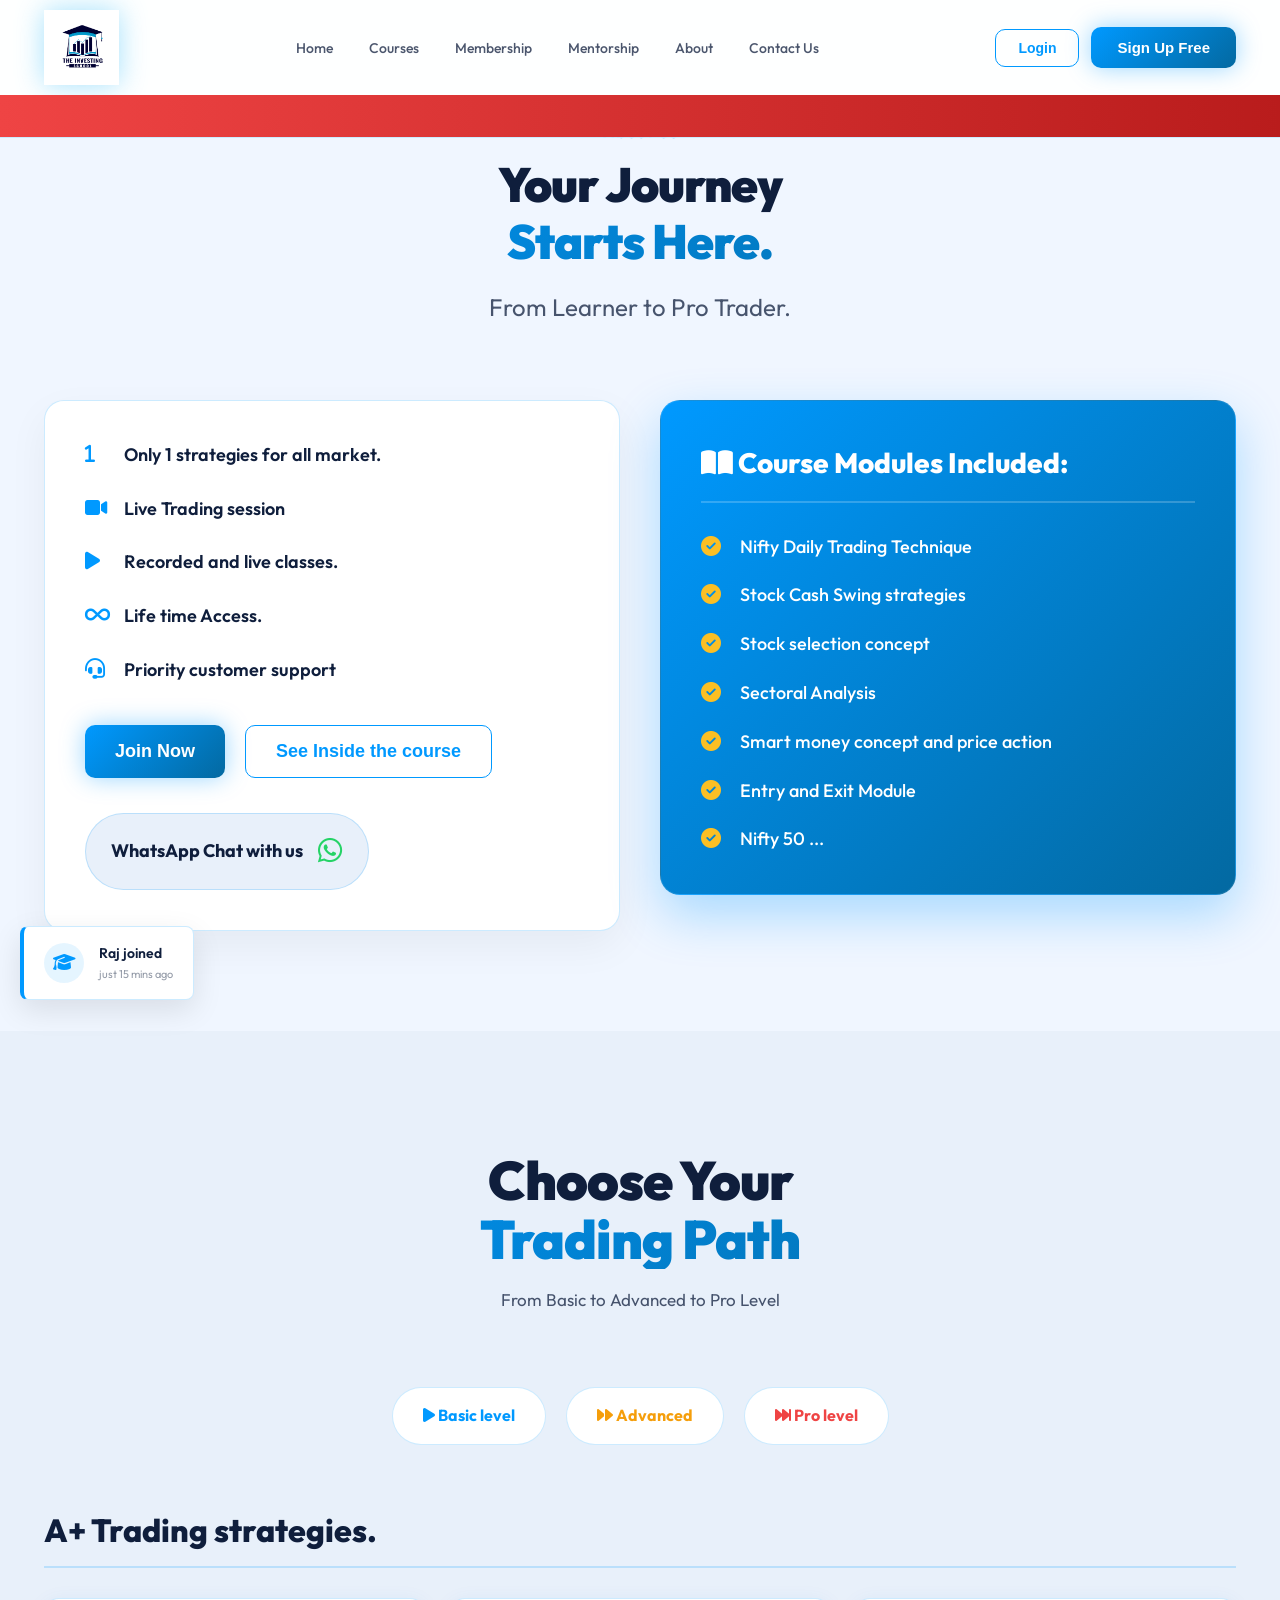
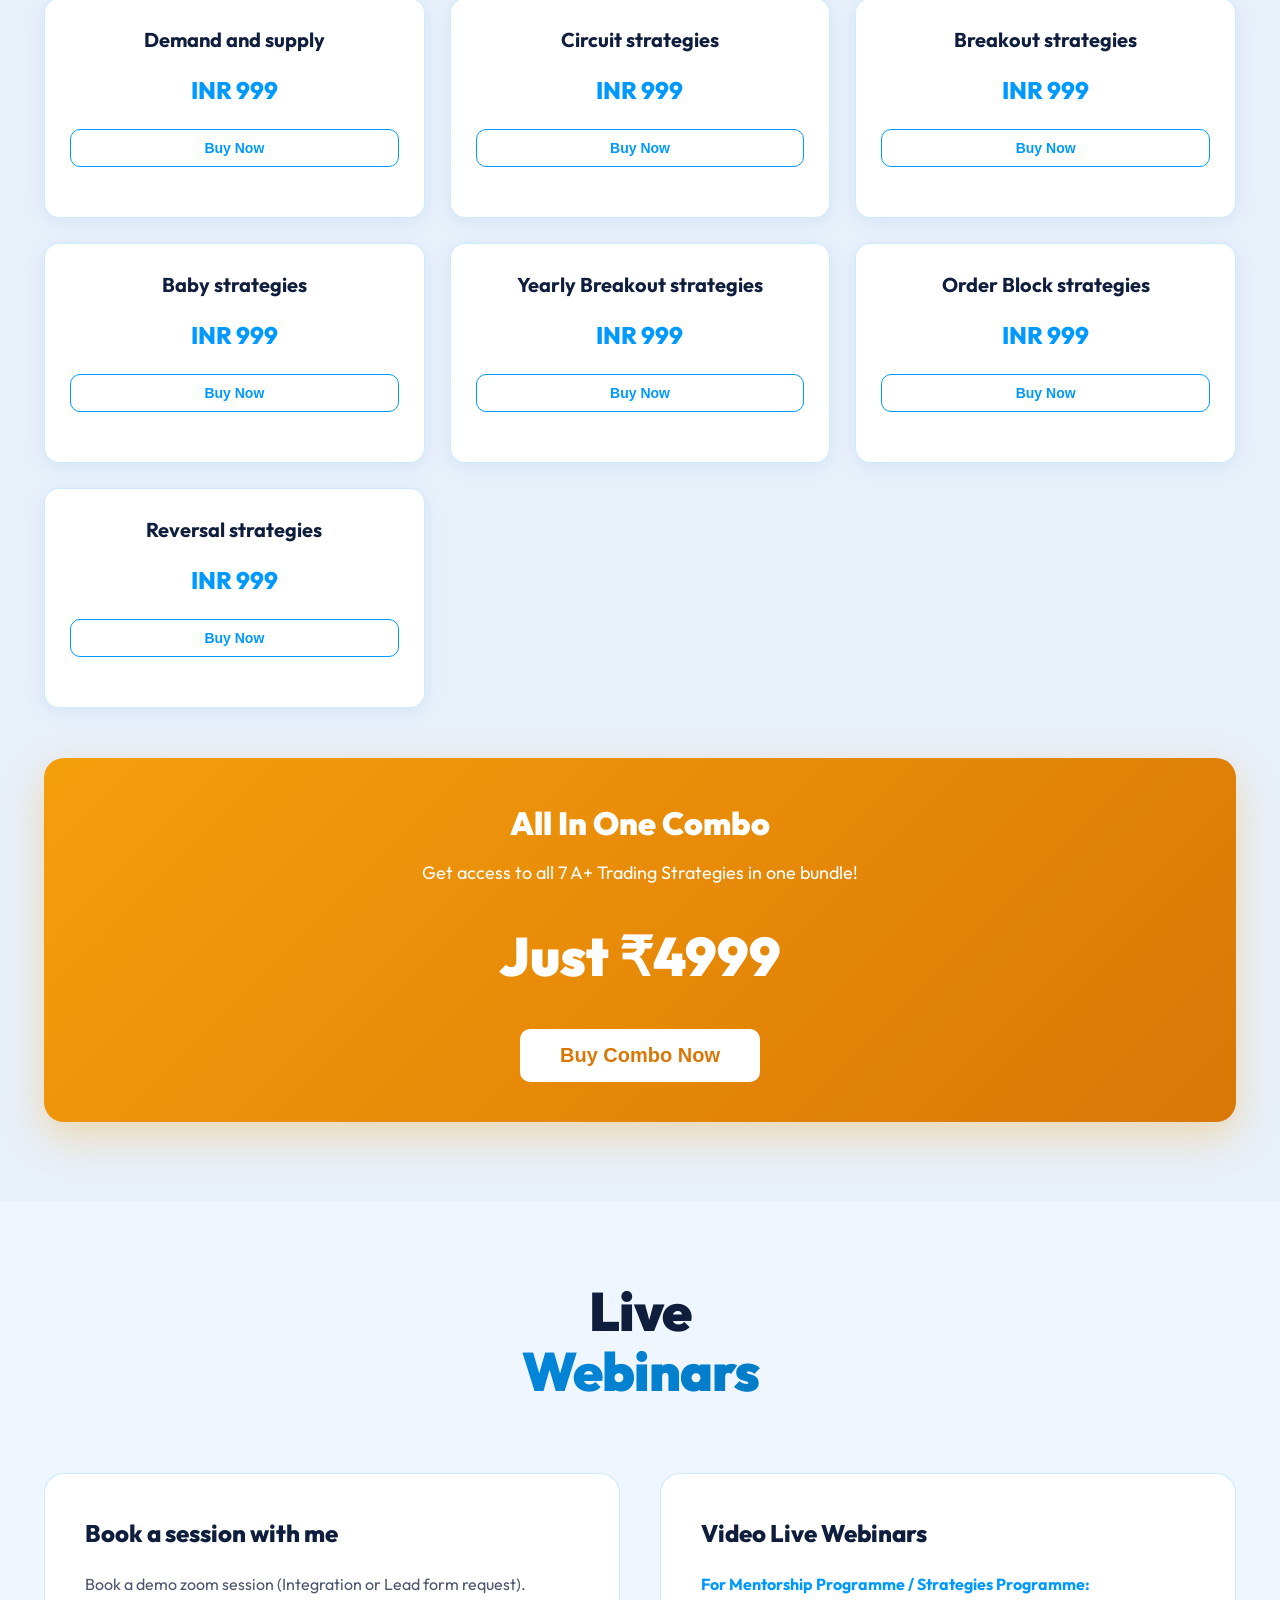
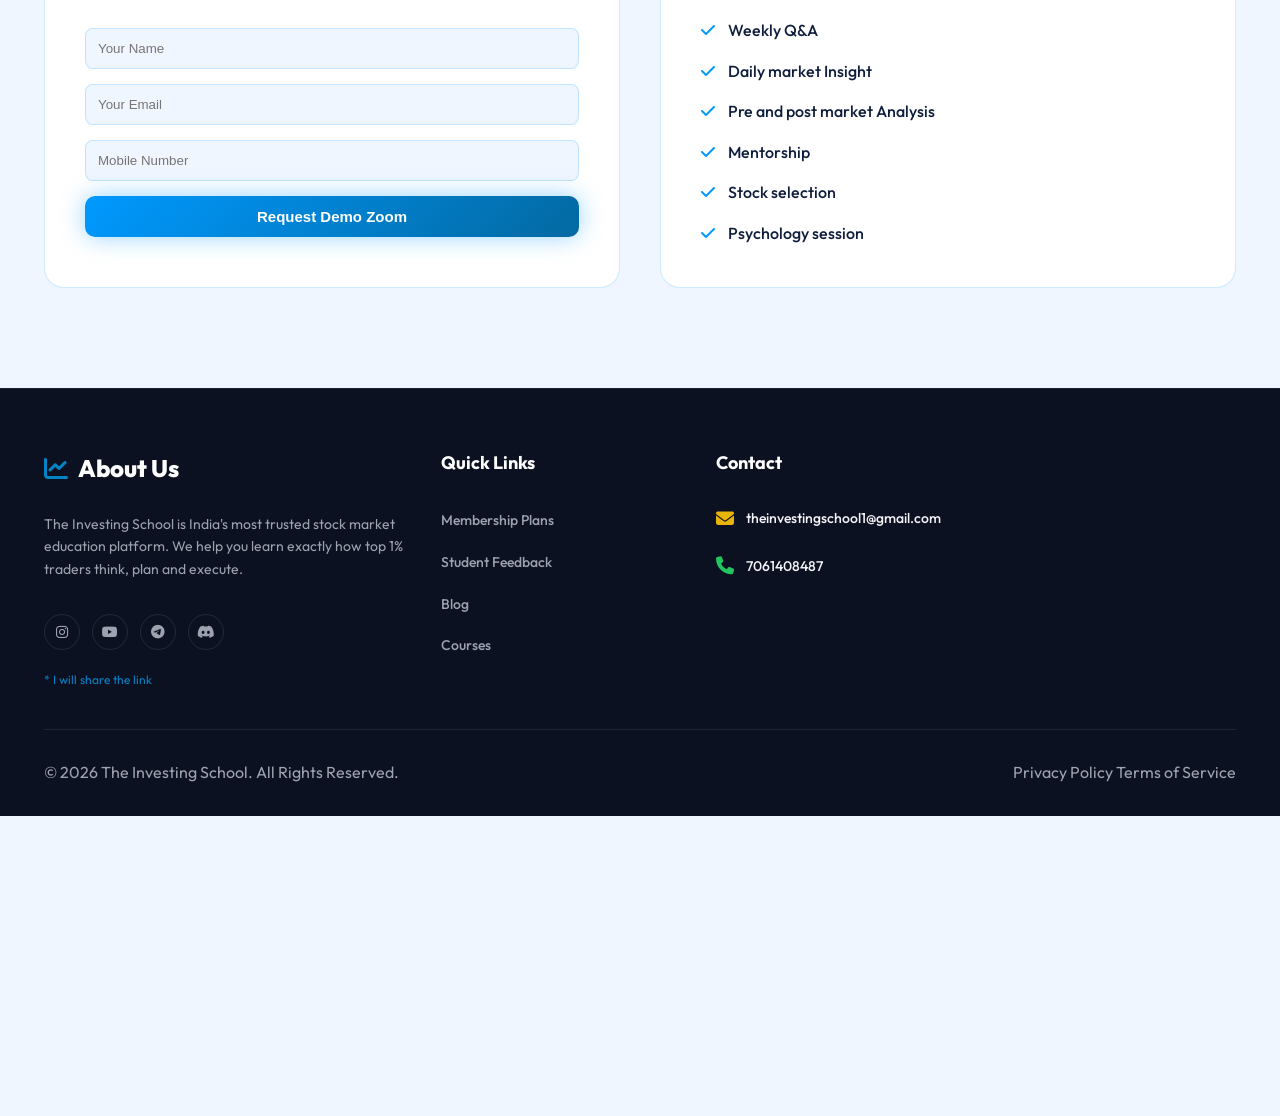
==== about.html @ eb4a7f8c "Revert footer padding to 300px" ====
﻿<!DOCTYPE html>
<html lang="en">
<head>
  <meta charset="UTF-8" />
  <meta name="viewport" content="width=device-width, initial-scale=1.0" />
  <title>About Us - The Investing School</title>
  <meta name="description" content="Master the Stock Market with expert-led courses, live webinars and institutional trading strategies. SEBI Registered. Join 20,000+ Students Today at The Investing School." />

  <!-- Google Fonts -->
  <link rel="preconnect" href="https://fonts.googleapis.com" />
  <link rel="preconnect" href="https://fonts.gstatic.com" crossorigin />
  <link href="https://fonts.googleapis.com/css2?family=Outfit:wght@400;500;600;700;800;900&display=swap" rel="stylesheet" />
  <!-- Font Awesome Icons -->
  <link rel="stylesheet" href="https://cdnjs.cloudflare.com/ajax/libs/font-awesome/6.7.1/css/all.min.css" />

  <style>
    /* ===== BLUE & WHITE PREMIUM COLOR PALETTE ===== */
    *, *::before, *::after { box-sizing: border-box; margin: 0; padding: 0; }

    :root {
      --bg:          #f0f6ff;
      --bg2:         #e8f0fa;
      --bg-card:     #ffffff;
      --blue:        #0099ff;
      --blue-l:      #0284c7;
      --blue-d:      #0369a1;
      --cyan:        #06b6d4;
      --gold:        #f59e0b;
      --white:       #ffffff;
      --w70:         rgba(15,30,60,0.75);
      --w40:         rgba(15,30,60,0.45);
      --w10:         rgba(0,100,200,0.07);
      --border:      rgba(0,153,255,0.2);
      --font:        'Outfit', sans-serif;
      --ease:        all 0.35s cubic-bezier(0.4, 0, 0.2, 1);
      
      --text-main:   #0f1e3c;
      --nav-bg:      rgba(255,255,255,0.92);
    }
    
        [data-theme="dark"] {
      /* Invert logo in dark mode */

      --bg:          #0a0f1d;
      --bg2:         #111827;
      --bg-card:     #1a2335;
      --white:       #0a0f1d;
      --w70:         rgba(255,255,255,0.85);
      --w40:         rgba(255,255,255,0.55);
      --w10:         rgba(255,255,255,0.1);
      --border:      rgba(255,255,255,0.15);
      --text-main:   #f8fafc;
      --nav-bg:      rgba(10,15,29,0.92);
      
      /* Make blues brighter in dark mode for visibility */
      --blue:        #38bdf8;
      --blue-l:      #7dd3fc;
      --blue-d:      #0ea5e9;
    }
    [data-theme="dark"] .logo img { filter: brightness(0) invert(1); }
    html  { scroll-behavior: smooth; }
    html, body { overflow-x: hidden; max-width: 100%; }
    section { overflow-x: hidden; width: 100%; }
    html, body { overflow-x: hidden; width: 100%; position: relative; }
    body  { font-family: var(--font); background: var(--bg); color: var(--text-main); overflow-x: hidden; line-height: 1.6; }
    a     { text-decoration: none; color: inherit; }
    img   { max-width: 100%; display: block; }

    .container { max-width: 1240px; margin: 0 auto; padding: 0 24px; }

    ::-webkit-scrollbar       { width: 6px; }
    ::-webkit-scrollbar-track { background: var(--bg); }
    ::-webkit-scrollbar-thumb { background: var(--blue); border-radius: 3px; }

    /* ===== BUTTONS ===== */
    .btn-green {
      display: inline-flex; align-items: center; justify-content: center; gap: 8px;
      padding: 12px 26px;
      background: linear-gradient(135deg, var(--blue), var(--blue-d));
      border-radius: 10px; font-size: 15px; font-weight: 700; color: #fff;
      box-shadow: 0 0 25px rgba(0,153,255,0.4);
      transition: var(--ease); position: relative; overflow: hidden; border: none; cursor: pointer;
    }
    .btn-green::before {
      content: ''; position: absolute; top: 0; left: -100%;
      width: 100%; height: 100%;
      background: linear-gradient(90deg, transparent, rgba(255,255,255,0.25), transparent);
      transition: left 0.5s;
    }
    .btn-green:hover::before { left: 100%; }
    .btn-green:hover { transform: translateY(-2px); box-shadow: 0 10px 35px rgba(0,153,255,0.6); }

    .btn-outline {
      padding: 10px 22px;
      border: 1.5px solid var(--blue); border-radius: 10px;
      font-size: 14px; font-weight: 600; color: var(--blue);
      transition: var(--ease); background: transparent; cursor: pointer;
    }
    .btn-outline:hover { border-color: var(--blue-d); color: #fff; background: var(--blue); }

    /* ===== NAVBAR ===== */
    header {
      position: fixed; top: 0; left: 0; right: 0; z-index: 1000;
      background: var(--nav-bg);
      backdrop-filter: blur(20px); -webkit-backdrop-filter: blur(20px);
      border-bottom: 1px solid var(--border);
      transition: var(--ease);
    }
    .navbar {
      display: flex; align-items: center; justify-content: space-between;
      padding: 10px 0; gap: 24px;
    }
    .logo {
      display: flex; align-items: center; gap: 12px;
    }
    .logo img { height: 75px; width: auto; object-fit: contain;
      filter: drop-shadow(0 0 14px rgba(56,189,248,0.45));
      transition: var(--ease);
    }
    .logo img:hover { transform: scale(1.03); }
    .logo-text-branding {
      font-size: 19px; font-weight: 900; letter-spacing: -0.5px;
      display: flex; flex-direction: column; line-height: 1.1;
    }
    .logo-text-branding .main-title { color: #fff; text-transform: capitalize; font-size: 16px; letter-spacing: 1px; }
    .logo-text-branding .sub-title { color: var(--blue-l); font-size: 11px; letter-spacing: 3px; font-weight: 700; text-transform: capitalize; }

    .nav-links { display: flex; align-items: center; gap: 4px; list-style: none; }
    .nav-links a {
      padding: 8px 16px; border-radius: 8px;
      font-size: 14px; font-weight: 500; color: var(--w70);
      transition: var(--ease);
    }
    .nav-links a:hover { color: var(--blue-l); background: var(--w10); }
    .nav-links a.active { color: var(--blue); font-weight: 600; }
    .nav-actions { display: flex; align-items: center; gap: 12px; }
    .hamburger  { display: none; flex-direction: column; gap: 5px; cursor: pointer; padding: 4px; }
    .hamburger span { width: 30px; height: 4px; background: var(--text-main); border-radius: 4px; transition: var(--ease); }

    .mob-nav {
      display: none; position: fixed;
      top: 69px; left: 0; right: 0;
      background: var(--nav-bg); backdrop-filter: blur(20px);
      border-bottom: 1px solid var(--border);
      padding: 16px 24px; z-index: 999; flex-direction: column; gap: 6px;
    }
    .mob-nav.open { display: flex; }
    .mob-nav a {
      display: block; padding: 11px 14px; border-radius: 10px;
      font-size: 15px; font-weight: 500; color: var(--w70); transition: var(--ease);
    }
    .mob-nav a:hover { color: var(--blue-l); background: var(--w10); }

    /* ============================================================ */
    /* ===   DIV 1: HERO / BANNER SECTION                        === */
    /* ============================================================ */
    #hero-section {
      position: relative; min-height: 100vh;
      display: flex; flex-direction: column; overflow: hidden;
      background: var(--bg); padding-top: 85px;
    }
    .grid-bg {
      position: absolute; inset: 0; z-index: 0;
      background-image:
        linear-gradient(rgba(0,153,255,0.07) 1px, transparent 1px),
        linear-gradient(90deg, rgba(0,153,255,0.07) 1px, transparent 1px);
      background-size: 60px 60px;
    }
    .orb { position: absolute; border-radius: 50%; z-index: 0; }
    .orb-1 { top: -15%; right: -8%; width: 700px; height: 700px;
      background: radial-gradient(circle, rgba(0,153,255,0.12) 0%, transparent 70%);
      animation: pulse 6s ease-in-out infinite; }
    .orb-2 { bottom: -20%; left: -10%; width: 500px; height: 500px;
      background: radial-gradient(circle, rgba(56,189,248,0.08) 0%, transparent 70%);
      animation: pulse 8s ease-in-out infinite reverse; }
    @keyframes pulse { 0%,100%{transform:scale(1);opacity:1;} 50%{transform:scale(1.1);opacity:0.7;} }

    .hero-body {
      position: relative; z-index: 1; flex: 1;
      display: flex; align-items: flex-start; padding: 30px 0 20px;
    }
    .hero-grid {
      display: grid; grid-template-columns: 1fr 1fr;
      gap: 60px; align-items: flex-start; width: 100%;
    }
    .hero-left { display: flex; flex-direction: column; gap: 26px; padding-top: 20px; }

    .sebi-badge {
      display: inline-flex; align-items: center; gap: 8px;
      background: rgba(56,189,248,0.12); border: 1px solid rgba(56,189,248,0.35);
      border-radius: 50px; padding: 6px 16px;
      font-size: 13px; font-weight: 600; color: var(--blue-l); width: fit-content;
      animation: fadeUp 0.6s ease both;
    }

    .hero-h1 {
      font-size: clamp(36px, 5vw, 62px); font-weight: 900;
      line-height: 1.08; letter-spacing: -1.5px; color: var(--text-main);
      animation: fadeUp 0.7s ease 0.1s both;
    }
    .hero-h1 .cycle-wrap {
      display: inline-block; overflow: hidden; vertical-align: top; height: 1.15em;
    }
    #cycle-word {
      display: block; transition: all 0.4s ease;
      background: linear-gradient(135deg, var(--blue), var(--blue-d));
      -webkit-background-clip: text; -webkit-text-fill-color: transparent; background-clip: text;
    }

    .hero-desc {
      font-size: 19px; color: var(--w70); line-height: 1.75; max-width: 650px;
      margin-top: 35px;
      animation: fadeUp 0.7s ease 0.2s both;
    }

    .hero-checks { display: flex; flex-direction: column; gap: 12px; animation: fadeUp 0.7s ease 0.3s both; }
    .hck { display: flex; align-items: center; gap: 10px; font-size: 15px; font-weight: 500; color: var(--w70); }
    .hck-dot {
      width: 22px; height: 22px; border-radius: 50%; flex-shrink: 0;
      background: rgba(56,189,248,0.18); display: flex; align-items: center; justify-content: center;
      color: var(--blue-l); font-size: 11px;
    }

    .hero-cta { display: flex; align-items: center; gap: 16px; flex-wrap: wrap; animation: fadeUp 0.7s ease 0.4s both; }
    .btn-ghost {
      padding: 14px 24px; border: 1.5px solid var(--blue);
      border-radius: 10px; font-size: 15px; font-weight: 600; color: var(--blue);
      display: flex; align-items: center; gap: 8px; transition: var(--ease); background: transparent;
    }
    .btn-ghost:hover { border-color: var(--blue-d); color: #fff; background: var(--blue); }
    .play-btn {
      width: 30px; height: 30px; border-radius: 50%;
      background: rgba(0,153,255,0.15); display: flex; align-items: center; justify-content: center; font-size: 12px; color: var(--blue);
    }
    .btn-ghost:hover .play-btn { background: rgba(255,255,255,0.25); color: #fff; }

    .hero-stats { justify-content: center; 
      display: flex; gap: 32px; padding-top: 8px;
      border-top: 1px solid var(--border); animation: fadeUp 0.7s ease 0.5s both;
    }
    .stat { display: flex; flex-direction: column; gap: 2px; }
    .stat-n {
      font-size: 26px; font-weight: 800;
      background: linear-gradient(135deg, var(--blue), var(--blue-d));
      -webkit-background-clip: text; -webkit-text-fill-color: transparent; background-clip: text;
    }
    .stat-l { font-size: 13px; color: var(--w40); font-weight: 500; }

    /* ===== PREMIUM PHONE SHOWCASE ===== */
    .hero-right {
      position: relative; display: flex;
      justify-content: center; align-items: center;
      animation: fadeRight 0.8s ease 0.2s both;
    }
    .phone-showcase {
      position: relative; width: 100%;
      display: flex; justify-content: center; align-items: center;
      min-height: 560px;
      padding-top: 0;
    }

    /* Blue aura blob behind the phone */
    .phone-showcase::before {
      content: '';
      position: absolute;
      width: 460px; height: 460px;
      border-radius: 50%;
      background: radial-gradient(circle,
        rgba(0,153,255,0.22) 0%,
        rgba(0,153,255,0.10) 40%,
        transparent 70%);
      top: 50%; left: 50%;
      transform: translate(-50%, -50%);
      filter: blur(24px);
      z-index: 0;
      animation: auraBreath 4s ease-in-out infinite;
    }
    @keyframes auraBreath {
      0%,100% { transform: translate(-50%,-50%) scale(1);   opacity: 0.9; }
      50%      { transform: translate(-50%,-50%) scale(1.12); opacity: 0.6; }
    }

    .pedestal-img-container {
      position: relative;
      z-index: 1;
      display: flex;
      flex-direction: column;
      align-items: center;
      animation: phoneFloat 5s ease-in-out infinite;
    }
    @keyframes phoneFloat {
      0%,100% { transform: translateY(0px);   }
      50%      { transform: translateY(-14px); }
    }

    /* The main phone image */
    .pedestal-img-container .phone-main {
      width: 360px;
      border-radius: 38px;
      box-shadow:
        0 28px 80px rgba(0,100,200,0.28),
        0 0  55px rgba(0,153,255,0.2),
        0 0 100px rgba(0,153,255,0.1);
      filter: drop-shadow(0 10px 40px rgba(0,120,255,0.3));
      display: block;
    }



    @keyframes floatPedestal { 0%,100%{transform:translateY(0);} 50%{transform:translateY(-10px);} }

    .float-card {
      position: absolute;
      background: rgba(255,255,255,0.97); border: 1px solid rgba(0,153,255,0.22);
      border-radius: 16px; padding: 12px 16px; backdrop-filter: blur(14px);
      box-shadow: 0 8px 30px rgba(0,100,200,0.14); z-index: 10; color: var(--text-main);
    }
    .fc-signal  { top: 80px;  left: -10px;  animation: floatC 5s ease-in-out infinite; min-width: 185px; }
    .fc-achieve { bottom: 120px; right: -10px; animation: floatC 6s ease-in-out infinite 1.5s; display: flex; align-items: center; gap: 10px; min-width: 165px; }
    @keyframes floatC { 0%,100%{transform:translateY(0);} 50%{transform:translateY(-8px);} }

    /* Red pulsing LIVE dot */
    .live-dot {
      display: inline-flex; align-items: center; gap: 5px;
      font-size: 10px; font-weight: 800; color: #ef4444;
      letter-spacing: 0.5px; text-transform: capitalize;
    }
    .live-dot::before {
      content: '';
      width: 7px; height: 7px; border-radius: 50%;
      background: #ef4444;
      display: inline-block;
      animation: livePulse 1.4s ease-in-out infinite;
    }
    @keyframes livePulse {
      0%,100% { opacity: 1; transform: scale(1); box-shadow: 0 0 0 0 rgba(239,68,68,0.5); }
      50%     { opacity: 0.7; transform: scale(1.25); box-shadow: 0 0 0 4px rgba(239,68,68,0); }
    }

    .fc-label { font-size: 11px; color: var(--w40); text-transform: capitalize; letter-spacing: 1px; font-weight: 600; margin-bottom: 4px; }
    .fc-header { display: flex; justify-content: space-between; align-items: center; margin-bottom: 6px; }
    .fc-stock { font-size: 16px; font-weight: 800; color: var(--text-main); }
    .fc-price { font-size: 12px; color: var(--w40); margin-top: 2px; }
    .fc-gain  { font-size: 20px; font-weight: 900; color: var(--blue); margin-top: 4px; }
    .ach-icon { width: 36px; height: 36px; background: linear-gradient(135deg, var(--blue), var(--blue-d)); border-radius: 8px; display: flex; align-items: center; justify-content: center; font-size: 16px; flex-shrink: 0; }
    .ach-title { font-size: 13px; font-weight: 700; color: var(--text-main); }
    .ach-sub   { font-size: 11px; color: var(--w40); }

    .ticker-wrap { overflow: hidden; background: rgba(0,153,255,0.06); border-top: 1px solid var(--border); border-bottom: 1px solid var(--border); margin-top: 60px; padding: 26px 0; display: flex; align-items: center; justify-content: center; min-height: 80px; }
    .ticker-track { display: flex; gap: 48px; animation: tickMove 28s linear infinite; width: max-content; }
    .ticker-track:hover { animation-play-state: paused; }
    @keyframes tickMove { from{transform:translateX(0);} to{transform:translateX(-50%);} }
    .tick { display: flex; align-items: center; gap: 8px; /* white-space: nowrap removed */ font-size: 16px; font-weight: 600; }
    .tick .sym  { color: var(--w70); }
    .tick .prc  { color: var(--text-main); }
    .tick .up   { color: var(--blue); }
    .tick .down { color: #ef4444; }

    /* ============================================================ */
    /* ===   DIV 2: INSTITUTIONAL MOVES SECTION                  === */
    /* ============================================================ */
    #features-section {
      position: relative; background: var(--bg2);
      overflow: hidden; padding: 100px 0 80px;
    }
    .feat-grid-bg {
      position: absolute; inset: 0; z-index: 0;
      background-image:
        linear-gradient(rgba(56,189,248,0.03) 1px, transparent 1px),
        linear-gradient(90deg, rgba(56,189,248,0.03) 1px, transparent 1px);
      background-size: 80px 80px;
    }
    .feat-glow {
      position: absolute; top: -30%; left: 50%; transform: translateX(-50%);
      width: 900px; height: 400px;
      background: radial-gradient(ellipse, rgba(0,153,255,0.1) 0%, transparent 70%);
      z-index: 0;
    }

    .sec-head { text-align: center; margin-bottom: 72px; position: relative; z-index: 1; }
    .eyebrow {
      display: inline-flex; align-items: center; gap: 8px;
      background: rgba(56,189,248,0.12); border: 1px solid rgba(56,189,248,0.3);
      border-radius: 50px; padding: 6px 18px;
      font-size: 13px; font-weight: 600; color: var(--blue); margin-bottom: 20px; letter-spacing: 0.5px;
    }
    .sec-h2 { text-transform: capitalize; font-size: clamp(30px, 5vw, 54px); font-weight: 900; line-height: 1.1; letter-spacing: -1px; color: var(--text-main); }
    .sec-h2 .hl {
      background: linear-gradient(135deg, var(--blue), var(--blue-d));
      -webkit-background-clip: text; -webkit-text-fill-color: transparent; background-clip: text; display: block;
    }
    .sec-sub { font-size: 17px; color: var(--w70); max-width: 600px; margin: 16px auto 0; line-height: 1.75; }

    /* 3 TRIO CARDS */
    .app-trio-cards { display: grid; grid-template-columns: repeat(3,1fr); gap: 24px; margin-bottom: 60px; position: relative; z-index: 1; }
    .trio-card { background: var(--bg-card); border:1.5px solid var(--border); border-radius:22px; padding:32px 26px; box-shadow:0 4px 24px rgba(0,100,200,0.08); transition:var(--ease); position:relative; overflow:hidden; }
    .trio-card::before { content:""; position:absolute; top:0;left:0;right:0;height:3px; background:linear-gradient(90deg,transparent,var(--blue),transparent); opacity:0; transition:var(--ease); }
    .trio-card:hover { transform:translateY(-8px); box-shadow:0 20px 50px rgba(0,100,200,0.14); border-color:rgba(0,153,255,0.4); }
    .trio-card:hover::before { opacity:1; }
    .trio-card.trio-center { background:linear-gradient(160deg,#0284c7,#0369a1); border-color:transparent; color:#fff; transform:translateY(-10px); box-shadow:0 20px 55px rgba(0,100,200,0.3); }
    .trio-card.trio-center:hover { transform:translateY(-18px); }
    .trio-card.trio-center .trio-title { color:#fff; }
    .trio-card.trio-center .trio-desc  { color:rgba(255,255,255,0.85); }
    .trio-card.trio-center .trio-badge { color:rgba(255,255,255,0.9); border-color:rgba(255,255,255,0.25); background:rgba(255,255,255,0.15); }
    .trio-icon-wrap { position:relative; width:58px; height:58px; margin-bottom:20px; background:rgba(0,153,255,0.1); border-radius:16px; display:flex; align-items:center; justify-content:center; font-size:24px; color:var(--blue); }
    .trio-card.trio-center .trio-icon-wrap { background:rgba(255,255,255,0.2); color:#fff; }
    .trio-pulse { position:absolute; inset:-4px; border-radius:20px; border:2px solid rgba(0,153,255,0.4); animation:trioPulse 2.5s ease-in-out infinite; }
    .trio-card.trio-center .trio-pulse { border-color:rgba(255,255,255,0.4); }
    @keyframes trioPulse { 0%,100%{transform:scale(1);opacity:0.7;} 50%{transform:scale(1.14);opacity:0.15;} }
    .trio-title { font-size:19px; font-weight:800; color: var(--text-main); margin-bottom:10px; }
    .trio-desc  { font-size:14px; color:var(--w70); line-height:1.65; margin-bottom:16px; }
    .trio-badge { display:inline-flex; align-items:center; gap:6px; font-size:12px; font-weight:700; color:var(--blue); background:rgba(0,153,255,0.08); border:1px solid rgba(0,153,255,0.2); padding:5px 12px; border-radius:20px; }
    /* APP SHOWCASE */
    .app-showcase-wrap { display:grid; grid-template-columns:1fr 1fr; gap:70px; align-items:center; background: var(--bg-card); border-radius:28px; padding:60px; margin-bottom:60px; border:1.5px solid var(--border); box-shadow:0 8px 40px rgba(0,100,200,0.08); position:relative; z-index:1; overflow:hidden; }
    .app-showcase-wrap::before { content:""; position:absolute; top:-60px; right:-60px; width:280px; height:280px; border-radius:50%; background:radial-gradient(circle,rgba(0,153,255,0.07),transparent 70%); pointer-events:none; }
    .app-showcase-left { display:flex; justify-content:center; }
    .app-phone-frame { position:relative; display:inline-block; animation:appPhoneFloat 5s ease-in-out infinite; }
    @keyframes appPhoneFloat { 0%,100%{transform:translateY(0);} 50%{transform:translateY(-12px);} }
    .app-phone-img { width:270px; border-radius:30px; box-shadow:0 24px 70px rgba(0,100,200,0.2),0 0 35px rgba(0,153,255,0.12); mix-blend-mode:multiply; display:block; }
    .app-phone-glow { position:absolute; bottom:-18px; left:50%; transform:translateX(-50%); width:65%; height:26px; background:radial-gradient(ellipse 80% 60% at 50% 100%,rgba(0,153,255,0.38),transparent 80%); filter:blur(8px); border-radius:50%; }
    .app-showcase-h3 { font-size:clamp(26px,3.5vw,40px); font-weight:900; color: var(--text-main); line-height:1.15; letter-spacing:-0.8px; margin-bottom:14px; }
    .app-showcase-h3 span { background:linear-gradient(135deg,var(--blue),var(--blue-d)); -webkit-background-clip:text; -webkit-text-fill-color:transparent; background-clip:text; }
    .app-showcase-p { font-size:16px; color:var(--w70); line-height:1.75; margin-bottom:24px; }
    .app-feature-list { list-style:none; display:flex; flex-direction:column; gap:12px; margin-bottom:32px; }
    .app-feature-list li { display:flex; align-items:center; gap:10px; font-size:15px; font-weight:500; color: var(--text-main); }
    .app-feature-list li i { color:var(--blue); font-size:15px; flex-shrink:0; }
    /* BECOME A MEMBER BUTTON */
    .btn-become-member { display:inline-flex; align-items:center; gap:12px; padding:16px 34px; background:linear-gradient(135deg,var(--blue),var(--blue-d)); color:#fff; font-size:16px; font-weight:800; border-radius:14px; position:relative; overflow:hidden; box-shadow:0 8px 30px rgba(0,153,255,0.4); transition:var(--ease); text-decoration:none; letter-spacing:0.3px; }
    .btn-become-member:hover { transform:translateY(-3px); box-shadow:0 16px 44px rgba(0,153,255,0.55); }
    .bm-shine { position:absolute; top:0; left:-100%; width:60%; height:100%; background:linear-gradient(90deg,transparent,rgba(255,255,255,0.3),transparent); animation:bmShine 2.4s ease-in-out infinite; }
    @keyframes bmShine { 0%{left:-100%;} 60%,100%{left:160%;} }
    .bm-arrow { transition:transform 0.3s ease; }
    .btn-become-member:hover .bm-arrow { transform:translateX(5px); }

    .cards-grid { display: grid; grid-template-columns: repeat(3,1fr); gap: 24px; position: relative; z-index: 1; margin-bottom: 60px; }
    .fcard {
      background: var(--bg-card); border: 1px solid var(--border);
      border-radius: 20px; padding: 45px 35px; min-height: 220px; transition: var(--ease); position: relative; overflow: hidden; cursor: default;
      box-shadow: 0 4px 20px rgba(0,100,200,0.08);
    }
    .fcard::before { content:''; position:absolute; top:0;left:0;right:0;height:2px; background:linear-gradient(90deg,transparent,var(--blue),transparent); opacity:0; transition:var(--ease); }
    .fcard::after  { content:''; position:absolute; inset:0; background:radial-gradient(circle at top left,rgba(0,153,255,0.05),transparent 60%); opacity:0; transition:var(--ease); }
    .fcard:hover { border-color:rgba(0,153,255,0.4); transform:translateY(-6px); box-shadow:0 20px 60px rgba(0,100,200,0.15),0 0 30px rgba(0,153,255,0.1); }
    .fcard:hover::before,.fcard:hover::after { opacity:1; }

    
    #premium-courses-section .fcard {
      padding: 60px 40px;
      min-height: 280px;
    }
    .fcard.wide { grid-column: span 2; display: grid; grid-template-columns: 1fr 1fr; gap: 24px; align-items: center; }

    .f-icon { width:56px;height:56px; background:rgba(56,189,248,0.12); border:1px solid rgba(56,189,248,0.25); border-radius:14px; display:flex;align-items:center;justify-content:center; font-size:22px;color:var(--blue-l); margin-bottom:20px; transition:var(--ease); }
    .fcard:hover .f-icon { background:rgba(56,189,248,0.22); box-shadow:0 0 20px rgba(0,153,255,0.35); }
    .f-title { font-size:22px; font-weight:700; margin-bottom:10px; }
    .f-desc  { font-size:16px; color:var(--w70); line-height:1.65; }
    .f-tag   { display:inline-block; margin-top:16px; padding:4px 12px; background:rgba(56,189,248,0.1); border-radius:20px; font-size:12px; font-weight:600; color:var(--blue-l); }

    .bar-visual { background:rgba(56,189,248,0.04); border:1px solid rgba(56,189,248,0.12); border-radius:16px; padding:20px; }
    .bar-row { display:flex; align-items:center; justify-content:space-between; padding:8px 0; border-bottom:1px solid rgba(255,255,255,0.04); }
    .bar-row:last-child { border-bottom:none; }
    .bar-name { font-size:13px; font-weight:700; min-width:80px; }
    .bar-wrap { flex:1; margin:0 12px; }
    .bar-bg   { height:4px; border-radius:2px; background:rgba(56,189,248,0.15); position:relative; overflow:hidden; }
    .bar-fill { position:absolute; left:0;top:0;bottom:0; background:linear-gradient(90deg,var(--blue-d),var(--blue-l)); border-radius:2px; animation:bFill 2s ease-out forwards; }
    @keyframes bFill { from{width:0;} }
    .bar-pct  { font-size:13px; font-weight:700; color:var(--blue-l); }

    .stats-banner { display:grid; grid-template-columns:repeat(4,1fr); gap:1px; background:var(--border); border:1px solid var(--border); border-radius:20px; overflow:hidden; position:relative; z-index:1; box-shadow:0 4px 24px rgba(0,100,200,0.1); }
    .sc { background:var(--bg-card); padding:32px; text-align:center; transition:var(--ease); position:relative; overflow:hidden; }
    .sc::before { content:''; position:absolute;inset:0; background:radial-gradient(circle at 50% 0%,rgba(0,153,255,0.06),transparent 70%); opacity:0; transition:var(--ease); }
    .sc:hover::before { opacity:1; }
    .sc-n { font-size:42px; font-weight:900; line-height:1; background:linear-gradient(135deg,var(--blue),var(--blue-d)); -webkit-background-clip:text;-webkit-text-fill-color:transparent;background-clip:text; display:block; margin-bottom:8px; }
    .sc-l { font-size:14px; color:var(--w70); font-weight:500; }
    .sc-s { font-size:12px; color:var(--w40); margin-top:4px; }

    /* ============================================================ */
    /* ===   DIV 3: MEMBERSHIP PLANS SECTION                      === */
    /* ============================================================ */
    #membership-section {
      position: relative; background: var(--bg);
      overflow: hidden; padding: 110px 0 100px;
    }
    .mem-glow-bg {
      position: absolute; top: 20%; left: 50%; transform: translateX(-50%);
      width: 800px; height: 500px;
      background: radial-gradient(ellipse, rgba(0,153,255,0.14) 0%, transparent 70%);
      z-index: 0;
    }

    .mem-title { font-size: clamp(38px, 6vw, 64px); font-weight: 900; text-align: center; letter-spacing: -1.5px; color: var(--text-main); }
    .mem-title span {
      background: linear-gradient(135deg, var(--blue), var(--blue-d));
      -webkit-background-clip: text; -webkit-text-fill-color: transparent; background-clip: text;
    }
    .mem-sub {
      text-align: center; max-width: 680px; margin: 16px auto 40px;
      font-size: 17px; color: var(--w70); line-height: 1.75;
    }

    /* 3D Membership Cards Visual Graphic */
    .mem-cards-graphic {
      position: relative; width: 100%; max-width: 480px; height: 260px;
      margin: 0 auto 60px; display: flex; justify-content: center; align-items: center;
      position: relative; z-index: 1;
    }
    
    .gold-vip-card {
      width: 320px; height: 190px; border-radius: 18px;
      background: linear-gradient(135deg, #1a6fcf 0%, #0284c7 100%);
      border: 1.5px solid rgba(56,189,248,0.5);
      box-shadow: 0 25px 60px rgba(0,100,200,0.3), 0 0 35px rgba(0,153,255,0.25);
      padding: 20px; position: absolute; display: flex; flex-direction: column; justify-content: space-between;
      transition: var(--ease);
    }
    
    .gold-vip-card.card-back {
      transform: translateY(-25px) translateX(-20px) rotate(-6deg) scale(0.92);
      opacity: 0.7; z-index: 1; border-color: rgba(56,189,248,0.3);
    }

    .gold-vip-card.card-front {
      transform: translateY(10px) rotate(4deg) scale(1);
      z-index: 2; animation: floatCard 5s ease-in-out infinite;
    }

    .card-chip {
      width: 42px; height: 30px;
      background: linear-gradient(135deg, #38bdf8, #0284c7);
      border-radius: 6px; position: relative; overflow: hidden; display: flex; align-items: center; justify-content: center;
    }
    .card-chip::after { content: '📡'; font-size: 14px; opacity: 0.85; }
    
    .card-brand { display: flex; align-items: center; justify-content: space-between; }
    .card-name-text { font-size: 13px; font-weight: 900; letter-spacing: 2px; color: var(--blue-l); text-transform: capitalize; }
    .card-logo-sw { font-size: 16px; font-weight: 900; color: #fff; text-transform: capitalize; }
    .card-candlesticks-art {
      font-size: 32px; opacity: 0.25; color: var(--blue-l); position: absolute; right: 20px; bottom: 20px;
    }

    /* Pricing Cards Grid */
    .plans-grid {
      display: grid; grid-template-columns: repeat(3, 1fr); gap: 30px;
      position: relative; z-index: 2; align-items: stretch;
    }

    .plan-card {
      background: var(--bg-card); border: 1.5px solid var(--border);
      border-radius: 24px; padding: 36px 30px;
      display: flex; flex-direction: column; justify-content: space-between;
      transition: var(--ease); position: relative; overflow: hidden;
      box-shadow: 0 4px 20px rgba(0,100,200,0.08);
    }
    .plan-card:hover {
      border-color: rgba(0,153,255,0.5); transform: translateY(-8px);
      box-shadow: 0 20px 60px rgba(0,100,200,0.15), 0 0 30px rgba(0,153,255,0.12);
    }

    .plan-card.popular {
      background: linear-gradient(180deg, #0284c7 0%, #0369a1 100%);
      border-color: var(--blue);
      box-shadow: 0 0 45px rgba(0,153,255,0.3);
      transform: scale(1.03); color: #fff;
    }
    .plan-card.popular:hover {
      transform: scale(1.03) translateY(-8px);
      box-shadow: 0 20px 70px rgba(0,100,200,0.35), 0 0 55px rgba(0,153,255,0.3);
    }

    .pop-badge {
      position: absolute; top: 16px; right: 16px;
      background: linear-gradient(135deg, var(--blue), var(--blue-d));
      color: #fff; font-size: 11px; font-weight: 800; text-transform: capitalize;
      padding: 4px 14px; border-radius: 50px; letter-spacing: 0.5px;
    }

    .plan-name { font-size: 22px; font-weight: 800; margin-bottom: 8px; color: var(--text-main); }
    .plan-card.popular .plan-name { color: #fff; }
    .plan-tag  { font-size: 13px; color: var(--w40); margin-bottom: 20px; }

    .plan-price-box { margin-bottom: 24px; padding-bottom: 24px; border-bottom: 1px solid rgba(0,100,200,0.1); }
    .plan-card.popular .plan-price-box { border-bottom-color: rgba(255,255,255,0.2); }
    .p-amount { font-size: 42px; font-weight: 900; color: var(--text-main); }
    .plan-card.popular .p-amount { color: #fff; }
    .p-amount span { font-size: 15px; color: var(--w40); font-weight: 500; }
    .p-savings { font-size: 12px; color: var(--blue); font-weight: 700; margin-top: 4px; }
    .plan-card.popular .p-savings { color: #bfedff; }

    .plan-features-list { display: flex; flex-direction: column; gap: 14px; margin-bottom: 32px; list-style: none; }
    .pf-item { display: flex; align-items: flex-start; gap: 10px; font-size: 14px; color: var(--w70); }
    .pf-item i { color: var(--blue-l); font-size: 13px; margin-top: 3px; flex-shrink: 0; }
    .pf-item.disabled { color: var(--w40); }
    .pf-item.disabled i { color: var(--w40); }

    /* ============================================================ */
    /* ===   DIV 4: BLOG SECTION                                 === */
    /* ============================================================ */
    #blog-section {
      position: relative; background: var(--bg2);
      padding: 100px 0; border-top: 1px solid var(--border);
    }
    .blog-grid {
      display: grid; grid-template-columns: repeat(3, 1fr); gap: 28px;
      margin-top: 50px; position: relative; z-index: 1;
    }
    .blog-card {
      background: var(--bg-card); border: 1px solid var(--border);
      border-radius: 20px; overflow: hidden; transition: var(--ease);
      display: flex; flex-direction: column;
      box-shadow: 0 4px 16px rgba(0,100,200,0.08);
    }
    .blog-card:hover {
      border-color: var(--blue); transform: translateY(-6px);
      box-shadow: 0 20px 50px rgba(0,100,200,0.15), 0 0 30px rgba(0,153,255,0.12);
    }
    .blog-img-wrap {
      height: 180px; width: 100%; background: linear-gradient(135deg, #dbeafe, #bfdbfe);
      display: flex; align-items: center; justify-content: center;
      font-size: 48px; border-bottom: 1px solid var(--border); position: relative;
    }
    .blog-tag-badge {
      position: absolute; bottom: 12px; left: 14px;
      background: rgba(0,153,255,0.25); border: 1px solid rgba(56,189,248,0.4);
      color: var(--blue-l); font-size: 11px; font-weight: 700;
      padding: 4px 12px; border-radius: 20px;
    }
    .blog-body { padding: 24px; display: flex; flex-direction: column; flex: 1; gap: 12px; }
    .blog-meta { font-size: 12px; color: var(--w40); display: flex; gap: 12px; }
    .blog-title { font-size: 18px; font-weight: 800; color: #fff; line-height: 1.35; }
    .blog-excerpt { font-size: 14px; color: var(--w70); line-height: 1.6; }
    .blog-link { font-size: 14px; font-weight: 700; color: var(--blue-l); margin-top: auto; display: flex; align-items: center; gap: 6px; transition: var(--ease); }
    .blog-link:hover { color: #fff; transform: translateX(4px); }

    /* ============================================================ */
    /* ===   INTERACTIVE LOGIN / SIGNUP MODAL POPUP             === */
    /* ============================================================ */
    .auth-modal-overlay {
      position: fixed; inset: 0; z-index: 10000;
      background: rgba(4, 9, 18, 0.85);
      backdrop-filter: blur(16px); -webkit-backdrop-filter: blur(16px);
      display: flex; align-items: center; justify-content: center;
      padding: 20px; opacity: 0; pointer-events: none;
      transition: all 0.35s ease;
    }
    .auth-modal-overlay.active {
      opacity: 1; pointer-events: auto;
    }

    .auth-modal-card {
      width: 100%; max-width: 440px;
      background: var(--bg-card);
      border: 1.5px solid rgba(0,153,255,0.25);
      box-shadow: 0 30px 90px rgba(0,100,200,0.2), 0 0 50px rgba(0,153,255,0.1);
      border-radius: 24px; padding: 45px 35px; min-height: 220px;
      position: relative; transform: scale(0.9) translateY(20px);
      transition: all 0.35s cubic-bezier(0.34, 1.56, 0.64, 1);
    }
    .auth-modal-overlay.active .auth-modal-card {
      transform: scale(1) translateY(0);
    }

    .auth-modal-close {
      position: absolute; top: 20px; right: 20px;
      width: 32px; height: 32px; border-radius: 50%;
      background: rgba(0,0,0,0.06); border: none;
      color: #888; font-size: 16px; cursor: pointer;
      display: flex; align-items: center; justify-content: center;
      transition: var(--ease);
    }
    .auth-modal-close:hover { color: var(--text-main); background: rgba(0,0,0,0.12); }

    .auth-modal-header { text-align: center; margin-bottom: 24px; }
    .auth-modal-header img { height: 42px; margin: 0 auto 12px; }
    .auth-modal-title { font-size: 22px; font-weight: 800; color: var(--text-main); }
    .auth-modal-sub { font-size: 13px; color: #888; margin-top: 4px; }

    /* Modal Tabs */
    .auth-tabs {
      display: flex; background: rgba(0,100,200,0.07);
      border-radius: 12px; padding: 4px; margin-bottom: 24px;
    }
    .auth-tab-btn {
      flex: 1; padding: 10px; border: none; background: transparent;
      color: #555; font-weight: 700; font-size: 14px;
      border-radius: 9px; cursor: pointer; transition: var(--ease);
    }
    .auth-tab-btn.active {
      background: linear-gradient(135deg, var(--blue), var(--blue-d));
      color: #fff; box-shadow: 0 4px 15px rgba(0,153,255,0.3);
    }

    /* Modal Forms */
    .auth-form { display: none; flex-direction: column; gap: 16px; }
    .auth-form.active { display: flex; }

    .form-group { display: flex; flex-direction: column; gap: 6px; }
    .form-group label { font-size: 12px; font-weight: 600; color: #555; text-transform: capitalize; letter-spacing: 0.5px; }
    .form-control {
      width: 100%; padding: 12px 16px;
      background: var(--bg2);
      border: 1px solid rgba(0,153,255,0.2);
      border-radius: 10px; color: var(--text-main); font-size: 14px;
      font-family: inherit; transition: var(--ease); outline: none;
    }
    .form-control:focus {
      border-color: var(--blue);
      box-shadow: 0 0 15px rgba(0,153,255,0.15);
      background: var(--bg-card);
    }

    .form-options { display: flex; justify-content: space-between; align-items: center; font-size: 12px; color: var(--w40); }
    .form-options label { cursor: pointer; display: flex; align-items: center; gap: 6px; }
    .form-options a { color: var(--blue-l); font-weight: 600; }
    .form-options a:hover { text-decoration: underline; }

    .btn-submit-auth {
      width: 100%; padding: 14px; margin-top: 8px;
      background: linear-gradient(135deg, var(--blue), var(--blue-d));
      border: none; border-radius: 10px; color: #fff;
      font-size: 15px; font-weight: 800; cursor: pointer;
      box-shadow: 0 8px 25px rgba(0,153,255,0.4); transition: var(--ease);
    }
    .btn-submit-auth:hover { transform: translateY(-2px); box-shadow: 0 12px 35px rgba(0,153,255,0.6); }

    /* Toast Notification */
    #auth-toast {
      position: fixed; top: 20px; right: 20px; z-index: 10001;
      background: linear-gradient(135deg, #0284c7, #0099ff);
      color: #fff; padding: 14px 22px; border-radius: 12px;
      font-size: 14px; font-weight: 700; box-shadow: 0 10px 30px rgba(0,0,0,0.5);
      display: flex; align-items: center; gap: 10px;
      transform: translateY(-80px); opacity: 0; transition: all 0.4s ease;
    }
    #auth-toast.active { transform: translateY(0); opacity: 1; }

    /* ============================================================ */
    /* ===   SOCIAL PROOF ENROLLMENT POPUP (BOTTOM LEFT)          === */
    /* ============================================================ */
    #social-proof-popup {
      position: fixed; bottom: 30px; left: 30px; z-index: 9999;
      width: 380px; max-width: calc(100vw - 40px);
      background: var(--bg-card); color: var(--text-main);
      box-shadow: 0 16px 40px rgba(0,0,0,0.4);
      border-radius: 16px; padding: 16px 18px;
      display: flex; flex-direction: column; gap: 8px;
      font-family: Arial, sans-serif;
      animation: popupSlideIn 0.5s ease-out forwards;
      border: 1px solid rgba(0,0,0,0.08);
    }
    @keyframes popupSlideIn {
      from { transform: translateY(100px); opacity: 0; }
      to   { transform: translateY(0); opacity: 1; }
    }

    .sp-header { display: flex; justify-content: space-between; align-items: center; }
    .sp-close { background: none; border: none; font-size: 16px; color: #aaa; cursor: pointer; font-weight: bold; line-height: 1; }
    .sp-close:hover { color: #000; }
    .sp-body { display: flex; align-items: center; gap: 12px; }
    .sp-avatar {
      width: 44px; height: 44px; border-radius: 50%;
      background: #0088ff; color: #fff; font-weight: 800; font-size: 18px;
      display: flex; align-items: center; justify-content: center; flex-shrink: 0;
    }
    .sp-text { display: flex; flex-direction: column; }
    .sp-user { font-size: 13px; color: #666; font-weight: 400; }
    .sp-plan { font-size: 15px; font-weight: 800; color: var(--text-main); margin-top: 1px; }
    .sp-time { font-size: 11px; color: #888; margin-top: 2px; }
    
    .sp-progress-bar { width: 100%; height: 4px; background: #e5e7eb; border-radius: 2px; overflow: hidden; margin-top: 4px; }
    .sp-progress-fill { height: 100%; width: 0%; background: linear-gradient(90deg, #0099ff, #38bdf8); transition: width 6s linear; }

    /* ============================================================ */
    /* ===   FLOATING WHATSAPP CHAT BUTTON (BOTTOM RIGHT)        === */
    /* ============================================================ */
    #whatsapp-wrapper {
      position: fixed; bottom: 30px; right: 30px; z-index: 9999;
      display: flex; align-items: center; gap: 10px;
    }
    .wa-chat-pill {
      background: var(--bg-card); color: var(--text-main); font-size: 13px; font-weight: 700;
      padding: 8px 16px; border-radius: 50px; box-shadow: 0 8px 24px rgba(0,0,0,0.3);
      display: flex; align-items: center; gap: 8px; 
    }
    .wa-close-small { font-size: 12px; color: #888; cursor: pointer; margin-left: 4px; }
    .wa-btn {
      width: 56px; height: 56px; border-radius: 50%;
      background: #25d366; color: #fff; font-size: 28px;
      display: flex; align-items: center; justify-content: center;
      box-shadow: 0 10px 30px rgba(37,211,102,0.5);
      transition: var(--ease); animation: waPulse 2s infinite;
    }
    .wa-btn:hover { transform: scale(1.1); box-shadow: 0 14px 40px rgba(37,211,102,0.7); }
    @keyframes waPulse {
      0%,100% { transform: scale(1); }
      50%     { transform: scale(1.06); }
    }

    /* ===== DARK BLUE PREMIUM FOOTER ===== */
    .site-footer {
      background: #0b1121;
      border-top: 1px solid rgba(255,255,255,0.05);
      padding: 60px 0 0;
      color: #9ca3af;
      padding-bottom: 300px !important;
      margin-bottom: -300px !important;
    }
    .footer-grid {
      display: grid;
      grid-template-columns: 1.5fr 1fr 1fr 1fr;
      gap: 30px;
      margin-bottom: 40px;
    }
    @media(max-width: 900px) {
      .footer-grid { grid-template-columns: 1fr 1fr; }
    }
    @media(max-width: 600px) {
      .footer-grid { grid-template-columns: 1fr; }
    }
    .footer-col {
      display: flex; flex-direction: column; gap: 10px;
    }
    .detail-item {
      font-size: 13px; line-height: 2;
    }
    .detail-label { color: #9ca3af; }
    .detail-val { color: #f3f4f6; font-weight: 500; }
    
    .footer-links { list-style: none; padding: 0; margin: 0; display: flex; flex-direction: column; gap: 16px; }
    .footer-links a {
      color: #9ca3af; font-size: 14px; font-weight: 500; transition: color 0.3s ease;
    }
    .footer-links a:hover { color: #fff; }
    
    .contact-item {
      display: flex; align-items: center; gap: 12px; margin-bottom: 12px; font-size: 14px; font-weight: 500;
    }
    .contact-item .text-white { color: #f3f4f6; }
    .icon-green { color: #22c55e; font-size: 18px; }
    .icon-yellow { color: #eab308; font-size: 18px; }
    
    .footer-bottom {
      border-top: 1px solid rgba(255,255,255,0.08);
      padding: 30px 0;
      display: flex;
      justify-content: space-between;
      align-items: center;
      flex-wrap: wrap;
      gap: 20px;
    }
    .footer-bottom .copyright {
      font-size: 13px; color: #6b7280; font-weight: 500;
    }
    .footer-social { display: flex; gap: 12px; }
    .footer-social a {
      width: 36px; height: 36px; border-radius: 50%;
      border: 1px solid rgba(255,255,255,0.1);
      display: flex; align-items: center; justify-content: center;
      color: #9ca3af; font-size: 14px; transition: all 0.3s ease;
    }
    .footer-social a:hover {
      border-color: rgba(255,255,255,0.3); color: #fff; background: rgba(255,255,255,0.05);
    }

    /* ===== REVEAL ANIMATIONS ===== */
    @keyframes fadeUp   { from{opacity:0;transform:translateY(30px);} to{opacity:1;transform:translateY(0);} }
    @keyframes fadeRight{ from{opacity:0;transform:translateX(40px);} to{opacity:1;transform:translateX(0);} }

    .reveal { opacity:0; transform:translateY(40px); transition:opacity 0.7s ease, transform 0.7s ease; }
    .reveal.visible { opacity:1; transform:translateY(0); }
    .d1{transition-delay:0.1s;} .d2{transition-delay:0.2s;} .d3{transition-delay:0.3s;} .d4{transition-delay:0.4s;}

    /* ===== RESPONSIVE ===== */

    @media(max-width:1024px){
      .bm-four-cols { grid-template-columns: 1fr !important; padding: 0 20px !important; gap: 20px !important; }
      .bm-divider { display: none !important; }
      .app-trio-cards { grid-template-columns: repeat(2, 1fr); }
      .app-showcase-wrap { grid-template-columns: 1fr; padding: 40px; text-align: center; }
      .app-feature-list li { justify-content: center; }
      .nav-links,.nav-actions{display:none;}
      .hamburger{display:flex;}
      .hero-grid{grid-template-columns:1fr; gap: 40px;} .hero-right{display:flex;}
      .cards-grid{grid-template-columns:repeat(2,1fr) !important;}
      .fcard.wide{grid-column:span 2;}
      .plans-grid, .blog-grid{grid-template-columns:1fr; max-width:450px; margin:0 auto;}
      .plan-card.popular{transform:none;}
      .plan-card.popular:hover{transform:translateY(-8px);}
    }
    @media(max-width:768px){
      .btn-hero, .btn-ghost, .bm-btn-primary, .bm-btn-ghost { padding: 12px 20px !important; font-size: 14px !important; width: 100%; justify-content: center; }
      .bm-cta-row, .hero-cta { flex-direction: column; width: 100%; }
      .container { max-width: 100vw !important; overflow-x: hidden !important; padding: 0 15px !important; }
      .hero-grid { display: flex !important; flex-direction: column !important; align-items: center !important; overflow-x: hidden !important; width: 100% !important; }
      .hero-left, .hero-right { width: 100% !important; max-width: 100vw !important; box-sizing: border-box !important; }
      .hero-h1 { font-size: 32px !important; }
      .hero-desc { font-size: 16px !important; }
      .tick { font-size: 14px !important; white-space: normal !important; align-items: flex-start !important; }
      .tick i { margin-top: 4px; }
      .tradingview-widget-container { max-width: 100vw !important; width: 100% !important; overflow: hidden !important; }
      .app-trio-cards { grid-template-columns: 1fr; }
      .app-showcase-wrap { padding: 30px 20px; }
      .app-showcase-h3 { font-size: 28px; }
      .hero-h1 {font-size:36px;}
      .cards-grid{grid-template-columns:1fr !important;}
      .fcard.wide{grid-column:span 1;}
      .stats-banner{grid-template-columns:1fr 1fr; gap: 20px;}
      .hero-stats{flex-wrap: wrap; gap: 20px; justify-content: flex-start;}
      .sc-n{font-size:32px;} .sc{padding:22px 16px;}
      #social-proof-popup{left:20px; bottom:90px;}
      .bm-grid{grid-template-columns:1fr; gap:30px;}
      .bm-heading{font-size: 32px;}
      .fc-signal, .fc-achieve { display: none !important; } /* Hide floating elements on mobile to prevent overflow */
      .phone-showcase::before { width: 350px; height: 350px; }
      .orb-1, .orb-2 { display: none; } #become-member-section::before, #become-member-section::after { display: none; } /* Remove heavy background orbs on mobile */
    }
    @media(max-width:480px){
      .hero-h1 {font-size:28px;}
      .stats-banner{grid-template-columns:1fr;}
      .hero-stats{gap: 15px; justify-content: flex-start;}
      .sc{padding:15px;}
      .bm-heading{font-size: 26px;}
      .ph-card{min-width:100%;}
      .phone-showcase { min-height: 400px; } .phone-showcase::before { width: 250px; height: 250px; }
      .tradingview-widget-container { height: 160px !important; }
      .hero-grid { gap: 20px; }
      .hero-left { gap: 15px; }
      .footer-grid { padding-top: 30px; }
    }
  
    /* ===== BECOME A MEMBER IMPACT SECTION ===== */
    #become-member-section {
      background: linear-gradient(135deg, #020f1f 0%, #0a1f3d 50%, #041428 100%);
      padding: 100px 0; overflow: hidden; position: relative;
    }
    #become-member-section::before {
      content:''; position:absolute; top:-100px; left:-100px;
      width:500px; height:500px; border-radius:50%;
      background:radial-gradient(circle,rgba(0,153,255,0.12),transparent 70%);
      pointer-events:none;
    }
    #become-member-section::after {
      content:''; position:absolute; bottom:-80px; right:-80px;
      width:400px; height:400px; border-radius:50%;
      background:radial-gradient(circle,rgba(56,189,248,0.1),transparent 70%);
      pointer-events:none;
    }
    .bm-section-inner {
      max-width:860px; margin:0 auto; padding:0 40px;
      display:flex; flex-direction:column;
      align-items:center; text-align:center;
      position:relative; z-index:1;
    }
    .bm-eyebrow {
      display:inline-flex; align-items:center; gap:8px;
      background:rgba(255,215,0,0.12); border:1px solid rgba(255,215,0,0.3);
      color:#fbbf24; border-radius:50px; padding:6px 18px;
      font-size:13px; font-weight:700; letter-spacing:0.5px; margin-bottom:20px;
    }
    .bm-heading {
      font-size:clamp(42px,6vw,78px); font-weight:900;
      color:#fff; line-height:1.05; letter-spacing:-2px; margin-bottom:20px;
    }
    .bm-hl {
      display:block;
      background:linear-gradient(135deg,#38bdf8,#0ea5e9,#22d3ee);
      -webkit-background-clip:text; -webkit-text-fill-color:transparent; background-clip:text;
    }
    .bm-subtext { font-size:18px; color:rgba(255,255,255,0.65); line-height:1.7; margin-bottom:36px; max-width:600px; }
    .bm-cta-row { display:flex; align-items:center; gap:16px; flex-wrap:wrap; margin-bottom:36px; }
    .bm-btn-primary {
      display:inline-flex; align-items:center; gap:10px;
      padding:18px 38px; font-size:17px; font-weight:800;
      background:linear-gradient(135deg,#0ea5e9,#0284c7);
      color:#fff; border-radius:14px; text-decoration:none;
      box-shadow:0 10px 40px rgba(14,165,233,0.45);
      position:relative; overflow:hidden; transition:all 0.3s ease;
    }
    .bm-btn-primary:hover { transform:translateY(-3px); box-shadow:0 18px 50px rgba(14,165,233,0.6); }
    .bm-btn-shine {
      position:absolute; top:0; left:-100%; width:60%; height:100%;
      background:linear-gradient(90deg,transparent,rgba(255,255,255,0.28),transparent);
      animation:bmShine2 2.2s ease-in-out infinite;
    }
    @keyframes bmShine2 { 0%{left:-100%;} 55%,100%{left:160%;} }
    .bm-btn-ghost { display:inline-flex; align-items:center; gap:8px; padding:16px 28px; font-size:16px; font-weight:600; color:var(--blue); border:1.5px solid var(--blue); border-radius:14px; text-decoration:none; transition:all 0.3s ease; }
    .bm-btn-ghost:hover { background:var(--blue); color:#fff; }
    .bm-trust-row { display:flex; gap:24px; flex-wrap:wrap; }
    .bm-trust-item { display:flex; align-items:center; gap:7px; font-size:13px; font-weight:600; color:rgba(255,255,255,0.5); }
    .bm-trust-item i { color:#38bdf8; }

    /* Phone side */
    .bm-image-block { display:flex; justify-content:center; align-items:center; }
    .bm-phone-wrap { position:relative; display:inline-block; animation:bmFloat 5s ease-in-out infinite; }
    @keyframes bmFloat { 0%,100%{transform:translateY(0);} 50%{transform:translateY(-16px);} }
    .bm-phone-img {
      width:320px; border-radius:32px; display:block;
      box-shadow:0 30px 80px rgba(0,0,0,0.5), 0 0 50px rgba(14,165,233,0.25);
      filter:drop-shadow(0 0 30px rgba(14,165,233,0.3));
      mix-blend-mode:lighten;
    }
    .bm-img-glow {
      position:absolute; bottom:-24px; left:50%; transform:translateX(-50%);
      width:75%; height:32px;
      background:radial-gradient(ellipse 80% 60% at 50% 100%,rgba(14,165,233,0.5),transparent 80%);
      filter:blur(10px); border-radius:50%;
    }
    .bm-float-tag {
      position:absolute; background:rgba(255,255,255,0.08);
      backdrop-filter:blur(12px); border:1px solid rgba(255,255,255,0.15);
      border-radius:12px; padding:9px 14px; font-size:12px;
      font-weight:700; color:#fff; display:flex; align-items:center; gap:7px;
      white-space:nowrap;
    }
    .bm-ft1 { top:30px; left:-30px; animation:bmTag1 4s ease-in-out infinite; }
    .bm-ft2 { bottom:60px; right:-30px; animation:bmTag2 5s ease-in-out infinite 1s; }
    @keyframes bmTag1 { 0%,100%{transform:translateY(0);} 50%{transform:translateY(-8px);} }
    @keyframes bmTag2 { 0%,100%{transform:translateY(0);} 50%{transform:translateY(8px);} }
  
    /* BM SECTION REDESIGN */
    #become-member-section { background: var(--bg2); padding:80px 0 70px; position:relative; overflow:hidden; }
    #become-member-section::before { content:''; position:absolute; top:-120px; left:50%; transform:translateX(-50%); width:700px; height:700px; border-radius:50%; background:radial-gradient(circle,rgba(0,153,255,0.07),transparent 65%); pointer-events:none; }

    .bm-top-heading { text-align:center; max-width:700px; margin:0 auto 60px; padding:0 20px; }
    .bm-pre-label { font-size:13px; font-weight:700; color:#0284c7; text-transform: capitalize; letter-spacing:2px; margin-bottom:12px; }
    .bm-heading { font-size:clamp(36px,5.5vw,68px); font-weight:900; color: var(--text-main); line-height:1.08; letter-spacing:-1.5px; margin-bottom:16px; }
    .bm-hl { display:block; background:linear-gradient(135deg,#38bdf8,#0ea5e9,#6366f1); -webkit-background-clip:text; -webkit-text-fill-color:transparent; background-clip:text; }
    .bm-subtext { font-size:17px; color:#4b6180; line-height:1.7; }

    /* 4 Column grid */
    .bm-four-cols { display:grid; grid-template-columns:1fr auto 1fr auto 1fr auto 1fr; align-items:start; max-width:1200px; margin:0 auto 60px; padding:0 40px; gap:0; }
    .bm-divider { width:1px; background:linear-gradient(to bottom,transparent,rgba(0,100,200,0.18),transparent); align-self:stretch; margin:0 10px; }
    .bm-col { padding:30px 28px; text-align:center; transition:var(--ease); }
    .bm-col:hover { background:rgba(0,120,255,0.05); border-radius:16px; }

    .bm-col-icon { width:64px; height:64px; border-radius:50%; display:flex; align-items:center; justify-content:center; margin:0 auto 22px; font-size:26px; position:relative; }
    .bm-col-icon::after { content:''; position:absolute; inset:-6px; border-radius:50%; opacity:0.25; animation:iconGlow 3s ease-in-out infinite; }
    @keyframes iconGlow { 0%,100%{transform:scale(1);opacity:0.25;} 50%{transform:scale(1.15);opacity:0.1;} }

    .bm-icon-purple { background:rgba(139,92,246,0.15); color:#a78bfa; }
    .bm-icon-purple::after { background:radial-gradient(circle,#8b5cf6,transparent 70%); }
    .bm-icon-blue   { background:rgba(14,165,233,0.15); color:#38bdf8; }
    .bm-icon-blue::after   { background:radial-gradient(circle,#0ea5e9,transparent 70%); }
    .bm-icon-green  { background:rgba(34,197,94,0.15);  color:#4ade80; }
    .bm-icon-green::after  { background:radial-gradient(circle,#22c55e,transparent 70%); }
    .bm-icon-orange { background:rgba(251,146,60,0.15); color:#fb923c; }
    .bm-icon-orange::after { background:radial-gradient(circle,#f97316,transparent 70%); }

    .bm-col-title { font-size:20px; font-weight:800; color: var(--text-main); line-height:1.3; margin-bottom:14px; }
    .bm-col-desc  { font-size:14px; color:#5a7a9a; line-height:1.7; }

    /* CTA row */
    .bm-cta-center { display:flex; justify-content:center; align-items:center; gap:16px; flex-wrap:wrap; margin-bottom:36px; }
    .bm-trust-row { display:flex; justify-content:center; gap:32px; flex-wrap:wrap; }
    .bm-trust-item { display:flex; align-items:center; gap:7px; font-size:13px; font-weight:600; color:#4b6180; }
    .bm-trust-item i { color:#38bdf8; }
  
    /* TOP FEATURES HEADING */
    .top-feat-head { text-align:center; padding:80px 20px 60px; }
    .top-feat-h2 { text-transform: capitalize;
      font-size: clamp(52px, 9vw, 110px);
      font-weight: 900;
      line-height: 1.0;
      letter-spacing: -3px;
      color: var(--text-main);
      margin-bottom: 20px;
    }
    .top-feat-hl {
      background: linear-gradient(135deg, #0ea5e9 0%, #0284c7 50%, #6366f1 100%);
      -webkit-background-clip: text;
      -webkit-text-fill-color: transparent;
      background-clip: text;
    }
    .top-feat-sub {
      font-size: 18px;
      color: #4b6180;
      max-width: 560px;
      margin: 0 auto;
      line-height: 1.7;
    }
  [data-theme="dark"] .hck-dot { background: rgba(255,255,255,0.1); color: var(--blue); }
    [data-theme="dark"] .logo img { filter: brightness(0) invert(1); }
  
/* THEME SWITCH SLIDER */
.theme-switch {
  position: relative;
  display: inline-block;
  width: 54px;
  height: 28px;
  margin-right: 10px;
}
.theme-switch input {
  opacity: 0;
  width: 0;
  height: 0;
}
.slider-round {
  position: absolute;
  cursor: pointer;
  top: 0; left: 0; right: 0; bottom: 0;
  background-color: #e2e8f0;
  transition: .4s;
  border-radius: 34px;
  display: flex;
  align-items: center;
  justify-content: space-between;
  padding: 0 6px;
  border: 1px solid var(--border);
}
.slider-round:before {
  position: absolute;
  content: "";
  height: 20px;
  width: 20px;
  left: 3px;
  bottom: 3px;
  background-color: white;
  transition: .4s;
  border-radius: 50%;
  z-index: 2;
  box-shadow: 0 2px 5px rgba(0,0,0,0.2);
}
input:checked + .slider-round {
  background-color: var(--text-main);
  border-color: #1e293b;
}
input:checked + .slider-round:before {
  transform: translateX(26px);
  background-color: #0099ff;
}
.slider-round i {
  font-size: 12px;
  z-index: 1;
}
.icon-sun { color: #f59e0b; }
.icon-moon { color: #94a3b8; }
</style>
  <link rel="stylesheet" href="css/extras.css" />
</head>
<body>

<!-- ===== HEADER ===== -->
<header id="main-header">
  <div class="container">
    <nav class="navbar">
      <a href="index.html" class="logo" id="logo-link">
        <img src="images/logo.png" alt="The Investing School Logo" />
        
      </a>

      <ul class="nav-links">
        <li><a href="index.html" class="active" id="nav-home">Home</a></li>
        <li><a href="courses.html" id="nav-courses">Courses</a></li>
        <li><a href="index.html#membership-section" id="nav-membership">Membership</a></li>
        <li><a href="mentorship.html" id="nav-mentorship">Mentorship</a></li>
        <li><a href="about.html" id="nav-about">About</a></li>
        <li><a href="contact.html" id="nav-contact">Contact Us</a></li>
      </ul>

      <div class="nav-actions">
          
        <button onclick="window.location.href='login.html'" class="btn-outline" id="nav-login">Login</button>
        <button onclick="window.location.href='signup.html'" class="btn-green" id="nav-signup">Sign Up Free</button>
      </div>

      <div class="hamburger" id="hamburger-btn">
        <span></span><span></span><span></span>
      </div>
    </nav>
  </div>
</header>
<!-- Mobile Menu -->
<div class="mob-nav" id="mob-nav">
  <a href="index.html" id="mob-home">Home</a>
  <a href="courses.html" id="mob-courses">Courses</a>
  <a href="about.html" id="mob-about">About</a>
  <a href="contact.html" id="mob-contact">Contact Us</a>
  <a href="login.html" class="nav-auth-btn" style="color:var(--blue-l);font-weight:700;">Login / Sign Up  </a>
</div><!-- ================== ABOUT NEW HERO ================== -->
<style>
  /* ABOUT PAGE STYLES */
  .about-hero {
    position: relative;
    padding: 180px 0 100px;
    background: var(--bg);
    text-align: center;
    z-index: 1;
    overflow: hidden;
  }
  .about-hero::before {
    content: '';
    position: absolute;
    top: -30%; left: 50%; transform: translateX(-50%);
    width: 1200px; height: 1200px;
    background: radial-gradient(circle, rgba(0,153,255,0.1) 0%, transparent 70%);
    z-index: -1;
  }
  .about-hero-wave {
    position: absolute;
    bottom: -1px; left: 0; right: 0;
    width: 100%;
    overflow: hidden;
    line-height: 0;
  }
  .about-hero-wave svg {
    display: block;
    width: calc(100% + 1.3px);
    height: 60px;
  }
  .about-hero-wave path {
    fill: #ffffff;
  }
  
  .about-title {
    font-size: clamp(42px, 6vw, 72px);
    font-weight: 900;
    margin-bottom: 24px;
    letter-spacing: -2px;
    background: linear-gradient(135deg, #0f1e3c, #0369a1);
    -webkit-background-clip: text;
    -webkit-text-fill-color: transparent;
    background-clip: text;
    display: inline-block;
  }
  .about-subtitle {
    font-size: 17px;
    color: var(--w70);
    max-width: 600px;
    margin: 0 auto 60px;
    line-height: 1.7;
  }
  
  /* Image Gallery */
  .about-gallery {
    display: flex;
    justify-content: center;
    gap: 16px;
    flex-wrap: nowrap;
    padding: 0 20px;
    position: relative;
    z-index: 2;
    max-width: 1000px;
    margin: 0 auto;
  }
  .ag-img {
    flex: 1;
    min-width: 0;
    aspect-ratio: 4 / 5;
    height: auto;
    border-radius: 28px;
    object-fit: cover;
    box-shadow: 0 24px 60px rgba(0,100,200,0.15);
    border: 6px solid #fff;
    transition: all 0.5s cubic-bezier(0.4, 0, 0.2, 1);
  }
  /* Staggering removed as per user request */
  .ag-img:hover {
    transform: scale(1.05) translateY(-10px) !important;
    box-shadow: 0 35px 80px rgba(0,153,255,0.25);
    z-index: 10;
  }
  
  /* Decorative elements */
  .dec-star {
    position: absolute;
    color: var(--blue);
    font-size: 24px;
    opacity: 0.6;
    animation: floatC 4s ease-in-out infinite;
  }
  .dec-circle {
    position: absolute;
    border: 3px solid var(--blue);
    border-radius: 50%;
    opacity: 0.4;
  }
  
  /* Mission Section */
  .about-mission {
    padding: 100px 0;
    background: var(--bg-card);
  }
  .mission-h2 {
    font-size: clamp(32px, 4vw, 44px);
    font-weight: 800;
    color: var(--text-main);
    margin-bottom: 40px;
    line-height: 1.2;
    max-width: 700px;
  }
  .mission-text-grid {
    display: grid;
    grid-template-columns: 1fr 1fr;
    gap: 40px;
    color: var(--w70);
    font-size: 16px;
    line-height: 1.8;
  }
  
  /* Empower Section */
  .about-empower {
    padding: 80px 0 100px;
    background: var(--bg-card);
  }
  .empower-grid {
    display: grid;
    grid-template-columns: 1fr 1fr;
    gap: 60px;
    align-items: center;
  }
  .empower-img-wrap {
    position: relative;
    border-radius: 30px;
    overflow: hidden;
    box-shadow: 0 20px 50px rgba(0,100,200,0.1);
  }
  .empower-img {
    width: 100%;
    height: auto;
    display: block;
    border-radius: 30px;
  }
  .emp-play {
    position: absolute;
    top: 50%; left: 50%;
    transform: translate(-50%, -50%);
    width: 64px; height: 64px;
    background: var(--bg-card);
    border-radius: 50%;
    display: flex; align-items: center; justify-content: center;
    color: var(--blue);
    font-size: 20px;
    box-shadow: 0 10px 30px rgba(0,0,0,0.15);
    cursor: pointer;
    transition: var(--ease);
  }
  .emp-play:hover {
    transform: translate(-50%, -50%) scale(1.1);
    color: var(--blue-d);
  }
  .emp-float-card {
    position: absolute;
    bottom: -20px;
    left: 40px;
    background: rgba(255,255,255,0.95);
    backdrop-filter: blur(20px);
    border: 1px solid rgba(0,153,255,0.2);
    padding: 24px 30px;
    border-radius: 20px;
    box-shadow: 0 20px 50px rgba(0,100,200,0.15);
    text-align: center;
    animation: floatC 6s ease-in-out infinite;
  }
  .efc-text { font-weight: 800; color: var(--text-main); font-size: 15px; margin-bottom: 4px; }
  .efc-sub { font-size: 13px; color: var(--w70); }
  
  .empower-right h2 {
    font-size: clamp(30px, 4vw, 40px);
    font-weight: 800;
    color: var(--text-main);
    line-height: 1.2;
    margin-bottom: 24px;
  }
  .empower-right p {
    font-size: 16px;
    color: var(--w70);
    line-height: 1.7;
    margin-bottom: 24px;
  }
  .emp-quote {
    padding-left: 20px;
    border-left: 4px solid var(--blue);
    font-size: 15px;
    color: var(--text-main);
    font-weight: 600;
    font-style: italic;
    line-height: 1.6;
  }
  
  /* Values Section */
  .about-values {
    padding: 80px 0 120px;
    background: var(--bg-card);
    text-align: center;
  }
  .values-h2 {
    font-size: clamp(28px, 3.5vw, 36px);
    font-weight: 800;
    color: var(--text-main);
    margin-bottom: 16px;
  }
  .values-sub {
    font-size: 16px;
    color: var(--w70);
    max-width: 500px;
    margin: 0 auto 60px;
  }
  .values-grid {
    display: grid;
    grid-template-columns: repeat(3, 1fr);
    gap: 40px;
  }
  .v-card {
    display: flex;
    flex-direction: column;
    align-items: center;
    text-align: center;
  }
  .v-icon {
    width: 90px; height: 90px;
    background: linear-gradient(135deg, rgba(0,153,255,0.1), rgba(0,153,255,0.2));
    border: 2px solid rgba(0,153,255,0.3);
    border-radius: 50%;
    display: flex; align-items: center; justify-content: center;
    color: var(--blue);
    font-size: 36px;
    margin-bottom: 24px;
    transition: var(--ease);
    box-shadow: 0 10px 30px rgba(0,153,255,0.15);
  }
  .v-card:hover .v-icon {
    transform: scale(1.1) translateY(-10px);
    background: linear-gradient(135deg, var(--blue), var(--blue-d));
    color: #fff;
    box-shadow: 0 20px 40px rgba(0,153,255,0.3);
  }
  .v-title {
    font-size: 20px;
    font-weight: 800;
    color: var(--text-main);
    margin-bottom: 12px;
  }
  .v-desc {
    font-size: 14px;
    color: var(--w70);
    line-height: 1.6;
  }

  @media(max-width: 900px) {
    .mission-text-grid, .empower-grid, .values-grid {
      grid-template-columns: 1fr;
    }
    .about-gallery {
      flex-wrap: wrap;
    }
    .emp-float-card {
      left: 20px; bottom: 20px;
    }
    .ag-img {
      width: 160px; height: 200px;
    }
  }
[data-theme="dark"] .hck-dot { background: rgba(255,255,255,0.1); color: var(--blue); }
    [data-theme="dark"] .logo img { filter: brightness(0) invert(1); }
  
/* THEME SWITCH SLIDER */
.theme-switch {
  position: relative;
  display: inline-block;
  width: 54px;
  height: 28px;
  margin-right: 10px;
}
.theme-switch input {
  opacity: 0;
  width: 0;
  height: 0;
}
.slider-round {
  position: absolute;
  cursor: pointer;
  top: 0; left: 0; right: 0; bottom: 0;
  background-color: #e2e8f0;
  transition: .4s;
  border-radius: 34px;
  display: flex;
  align-items: center;
  justify-content: space-between;
  padding: 0 6px;
  border: 1px solid var(--border);
}
.slider-round:before {
  position: absolute;
  content: "";
  height: 20px;
  width: 20px;
  left: 3px;
  bottom: 3px;
  background-color: white;
  transition: .4s;
  border-radius: 50%;
  z-index: 2;
  box-shadow: 0 2px 5px rgba(0,0,0,0.2);
}
input:checked + .slider-round {
  background-color: var(--text-main);
  border-color: #1e293b;
}
input:checked + .slider-round:before {
  transform: translateX(26px);
  background-color: #0099ff;
}
.slider-round i {
  font-size: 12px;
  z-index: 1;
}
.icon-sun { color: #f59e0b; }
.icon-moon { color: #94a3b8; }
</style>







<!-- ============================================================ -->
<!-- =============  ABOUT US SECTION                             -->
<!-- ============================================================ -->
<section style="padding: 120px 0 100px; background: var(--bg);">
  <div class="container">
    
    <div class="sec-head reveal">
      <p style="color: var(--blue); font-weight: 700; letter-spacing: 1px; text-transform: capitalize; margin-bottom: 10px;">About Us</p>
      <h2 class="sec-h2" style="font-size: 48px; line-height: 1.2;">Your Journey <span class="hl">Starts Here.</span></h2>
      <p class="sec-sub" style="font-size: 24px; color: var(--w70); margin-top: 15px;">From Learner to Pro Trader.</p>
    </div>

    <div style="display: grid; grid-template-columns: repeat(auto-fit, minmax(350px, 1fr)); gap: 40px; margin-top: 60px; align-items: start;">
      
      <!-- Left: Features -->
      <div style="background: var(--bg-card); border: 1px solid var(--border); padding: 40px; border-radius: 20px; box-shadow: 0 15px 40px rgba(0,0,0,0.05);">
        <ul style="list-style:none; display:flex; flex-direction:column; gap:25px; font-size:18px; color:var(--text-main); font-weight:600;">
          <li><i class="fa-solid fa-1" style="color:var(--blue); width:35px; font-size:20px;"></i> Only 1 strategies for all market.</li>
          <li><i class="fa-solid fa-video" style="color:var(--blue); width:35px; font-size:20px;"></i> Live Trading session</li>
          <li><i class="fa-solid fa-play" style="color:var(--blue); width:35px; font-size:20px;"></i> Recorded and live classes.</li>
          <li><i class="fa-solid fa-infinity" style="color:var(--blue); width:35px; font-size:20px;"></i> Life time Access.</li>
          <li><i class="fa-solid fa-headset" style="color:var(--blue); width:35px; font-size:20px;"></i> Priority customer support</li>
        </ul>
        
        <div style="margin-top: 40px; display:flex; gap:20px; flex-wrap:wrap;">
          <button class="btn-green" style="font-size: 18px; padding: 15px 30px;" onclick="window.location.href='index.html#membership-section'">Join Now</button>
          <button class="btn-outline" style="font-size: 18px; padding: 15px 30px;" onclick="window.location.href='courses.html'">See Inside the course</button>
        </div>
        
        <div style="margin-top: 35px; display:inline-flex; align-items:center; gap:15px; font-weight:700; color:var(--text-main); background:var(--bg2); padding:15px 25px; border-radius:50px; font-size: 18px; border: 1px solid var(--border);">
          WhatsApp Chat with us <a href="https://api.whatsapp.com/send?phone=917061408487" target="_blank" style="color:#25D366; font-size:28px;"><i class="fa-brands fa-whatsapp"></i></a>
        </div>
      </div>

      <!-- Right: Course Modules -->
      <div style="background: linear-gradient(135deg, var(--blue), var(--blue-d)); padding: 40px; border-radius: 20px; color: #fff; box-shadow: 0 20px 50px rgba(0,153,255,0.3); border: 1px solid rgba(255,255,255,0.1);">
        <h3 style="font-size: 28px; margin-bottom: 30px; font-weight: 800; border-bottom: 2px solid rgba(255,255,255,0.2); padding-bottom: 15px;"><i class="fa-solid fa-book-open"></i> Course Modules Included:</h3>
        <ul style="list-style:none; display:flex; flex-direction:column; gap:20px; font-size:18px; font-weight:500;">
          <li><i class="fa-solid fa-circle-check" style="color:#fbbf24; margin-right:15px; font-size: 20px;"></i> Nifty Daily Trading Technique</li>
          <li><i class="fa-solid fa-circle-check" style="color:#fbbf24; margin-right:15px; font-size: 20px;"></i> Stock Cash Swing strategies</li>
          <li><i class="fa-solid fa-circle-check" style="color:#fbbf24; margin-right:15px; font-size: 20px;"></i> Stock selection concept</li>
          <li><i class="fa-solid fa-circle-check" style="color:#fbbf24; margin-right:15px; font-size: 20px;"></i> Sectoral Analysis</li>
          <li><i class="fa-solid fa-circle-check" style="color:#fbbf24; margin-right:15px; font-size: 20px;"></i> Smart money concept and price action</li>
          <li><i class="fa-solid fa-circle-check" style="color:#fbbf24; margin-right:15px; font-size: 20px;"></i> Entry and Exit Module</li>
          <li><i class="fa-solid fa-circle-check" style="color:#fbbf24; margin-right:15px; font-size: 20px;"></i> Nifty 50 ...</li>
        </ul>
      </div>

    </div>
  </div>
</section>
<!-- ============================================================ -->
<!-- =============  NEW COURSES SECTION                          -->
<!-- ============================================================ -->
<section style="padding: 120px 0 80px; background: var(--bg2);">
  <div class="container">
    
    <div class="sec-head reveal">
      <h2 class="sec-h2">Choose your <span class="hl">Trading path</span></h2>
      <p class="sec-sub">From Basic to Advanced to Pro Level</p>
    </div>

    <!-- Path Levels -->
    <div style="display: flex; justify-content: center; gap: 20px; flex-wrap: wrap; margin-bottom: 60px;">
      <div style="background: var(--bg-card); border: 1px solid var(--border); padding: 15px 30px; border-radius: 50px; font-weight: 700; color: var(--blue);"><i class="fa-solid fa-play"></i> Basic level</div>
      <div style="background: var(--bg-card); border: 1px solid var(--border); padding: 15px 30px; border-radius: 50px; font-weight: 700; color: var(--gold);"><i class="fa-solid fa-forward"></i> Advanced</div>
      <div style="background: var(--bg-card); border: 1px solid var(--border); padding: 15px 30px; border-radius: 50px; font-weight: 700; color: #ef4444;"><i class="fa-solid fa-forward-fast"></i> Pro level</div>
    </div>

    <h3 style="font-size: 32px; font-weight: 800; margin-bottom: 30px; border-bottom: 2px solid var(--border); padding-bottom: 10px;">A+ Trading strategies.</h3>

    <!-- Strategies Grid -->
    <div style="display: grid; grid-template-columns: repeat(auto-fit, minmax(280px, 1fr)); gap: 25px;">
      
      <!-- 1 -->
      <div class="fcard" style="background: var(--bg-card); border: 1px solid var(--border); border-radius: 15px; padding: 25px; text-align: center; transition: var(--ease);">
        <h4 style="font-size: 20px; font-weight: 700; margin-bottom: 15px; color: var(--text-main);">Demand and supply</h4>
        <div style="font-size: 24px; font-weight: 800; color: var(--blue); margin-bottom: 20px;">INR 999</div>
        <button class="btn-outline" style="width: 100%;" onclick="alert('Opening Razorpay Payment...')">Buy Now</button>
      </div>

      <!-- 2 -->
      <div class="fcard" style="background: var(--bg-card); border: 1px solid var(--border); border-radius: 15px; padding: 25px; text-align: center; transition: var(--ease);">
        <h4 style="font-size: 20px; font-weight: 700; margin-bottom: 15px; color: var(--text-main);">Circuit strategies</h4>
        <div style="font-size: 24px; font-weight: 800; color: var(--blue); margin-bottom: 20px;">INR 999</div>
        <button class="btn-outline" style="width: 100%;" onclick="alert('Opening Razorpay Payment...')">Buy Now</button>
      </div>

      <!-- 3 -->
      <div class="fcard" style="background: var(--bg-card); border: 1px solid var(--border); border-radius: 15px; padding: 25px; text-align: center; transition: var(--ease);">
        <h4 style="font-size: 20px; font-weight: 700; margin-bottom: 15px; color: var(--text-main);">Breakout strategies</h4>
        <div style="font-size: 24px; font-weight: 800; color: var(--blue); margin-bottom: 20px;">INR 999</div>
        <button class="btn-outline" style="width: 100%;" onclick="alert('Opening Razorpay Payment...')">Buy Now</button>
      </div>

      <!-- 4 -->
      <div class="fcard" style="background: var(--bg-card); border: 1px solid var(--border); border-radius: 15px; padding: 25px; text-align: center; transition: var(--ease);">
        <h4 style="font-size: 20px; font-weight: 700; margin-bottom: 15px; color: var(--text-main);">Baby strategies</h4>
        <div style="font-size: 24px; font-weight: 800; color: var(--blue); margin-bottom: 20px;">INR 999</div>
        <button class="btn-outline" style="width: 100%;" onclick="alert('Opening Razorpay Payment...')">Buy Now</button>
      </div>

      <!-- 5 -->
      <div class="fcard" style="background: var(--bg-card); border: 1px solid var(--border); border-radius: 15px; padding: 25px; text-align: center; transition: var(--ease);">
        <h4 style="font-size: 20px; font-weight: 700; margin-bottom: 15px; color: var(--text-main);">Yearly Breakout strategies</h4>
        <div style="font-size: 24px; font-weight: 800; color: var(--blue); margin-bottom: 20px;">INR 999</div>
        <button class="btn-outline" style="width: 100%;" onclick="alert('Opening Razorpay Payment...')">Buy Now</button>
      </div>

      <!-- 6 -->
      <div class="fcard" style="background: var(--bg-card); border: 1px solid var(--border); border-radius: 15px; padding: 25px; text-align: center; transition: var(--ease);">
        <h4 style="font-size: 20px; font-weight: 700; margin-bottom: 15px; color: var(--text-main);">Order Block strategies</h4>
        <div style="font-size: 24px; font-weight: 800; color: var(--blue); margin-bottom: 20px;">INR 999</div>
        <button class="btn-outline" style="width: 100%;" onclick="alert('Opening Razorpay Payment...')">Buy Now</button>
      </div>

      <!-- 7 -->
      <div class="fcard" style="background: var(--bg-card); border: 1px solid var(--border); border-radius: 15px; padding: 25px; text-align: center; transition: var(--ease);">
        <h4 style="font-size: 20px; font-weight: 700; margin-bottom: 15px; color: var(--text-main);">Reversal strategies</h4>
        <div style="font-size: 24px; font-weight: 800; color: var(--blue); margin-bottom: 20px;">INR 999</div>
        <button class="btn-outline" style="width: 100%;" onclick="alert('Opening Razorpay Payment...')">Buy Now</button>
      </div>

    </div>

    <!-- COMBO OFFER -->
    <div style="margin-top: 50px; background: linear-gradient(135deg, var(--gold), #d97706); border-radius: 20px; padding: 40px; text-align: center; color: #fff; box-shadow: 0 15px 40px rgba(245, 158, 11, 0.3);">
      <h3 style="font-size: 32px; font-weight: 900; margin-bottom: 10px;">All In One Combo</h3>
      <p style="font-size: 18px; margin-bottom: 25px;">Get access to all 7 A+ Trading Strategies in one bundle!</p>
      <div style="font-size: 54px; font-weight: 900; margin-bottom: 30px;">Just ₹4999</div>
      <button class="btn-green" style="font-size: 20px; padding: 15px 40px; background: var(--bg-card); color: #d97706; box-shadow: none;" onclick="alert('Opening Razorpay Payment...')">Buy Combo Now</button>
    </div>

  </div>
</section>

<!-- ============================================================ -->
<!-- =============  LIVE WEBINARS SECTION                        -->
<!-- ============================================================ -->
<section style="padding: 80px 0 100px; background: var(--bg);">
  <div class="container">
    <div class="sec-head reveal">
      <h2 class="sec-h2">Live <span class="hl">Webinars</span></h2>
    </div>

    <div style="display: grid; grid-template-columns: repeat(auto-fit, minmax(300px, 1fr)); gap: 40px;">
      
      <!-- Left: Book a session -->
      <div style="background: var(--bg-card); border: 1px solid var(--border); padding: 40px; border-radius: 20px;">
        <h3 style="font-size: 24px; font-weight: 800; margin-bottom: 20px;">Book a session with me</h3>
        <p style="color: var(--w70); margin-bottom: 30px;">Book a demo zoom session (Integration or Lead form request).</p>
        <form style="display: flex; flex-direction: column; gap: 15px;" onsubmit="event.preventDefault(); alert('Request Sent!');">
          <input type="text" placeholder="Your Name" style="padding: 12px; border-radius: 8px; border: 1px solid var(--border); background: var(--bg);" required>
          <input type="email" placeholder="Your Email" style="padding: 12px; border-radius: 8px; border: 1px solid var(--border); background: var(--bg);" required>
          <input type="tel" placeholder="Mobile Number" style="padding: 12px; border-radius: 8px; border: 1px solid var(--border); background: var(--bg);" required>
          <button type="submit" class="btn-green">Request Demo Zoom</button>
        </form>
      </div>

      <!-- Right: Features -->
      <div style="background: var(--bg-card); border: 1px solid var(--border); padding: 40px; border-radius: 20px;">
        <h3 style="font-size: 24px; font-weight: 800; margin-bottom: 20px;">Video Live Webinars</h3>
        <p style="color: var(--blue); font-weight: 700; margin-bottom: 20px;">For Mentorship Programme / Strategies Programme:</p>
        <ul style="list-style: none; display: flex; flex-direction: column; gap: 15px; font-size: 16px; color: var(--text-main); font-weight: 500;">
          <li><i class="fa-solid fa-check" style="color: var(--blue); margin-right: 10px;"></i> Weekly Q&A</li>
          <li><i class="fa-solid fa-check" style="color: var(--blue); margin-right: 10px;"></i> Daily market Insight</li>
          <li><i class="fa-solid fa-check" style="color: var(--blue); margin-right: 10px;"></i> Pre and post market Analysis</li>
          <li><i class="fa-solid fa-check" style="color: var(--blue); margin-right: 10px;"></i> Mentorship</li>
          <li><i class="fa-solid fa-check" style="color: var(--blue); margin-right: 10px;"></i> Stock selection</li>
          <li><i class="fa-solid fa-check" style="color: var(--blue); margin-right: 10px;"></i> Psychology session</li>
        </ul>
      </div>

    </div>
  </div>
</section>
<footer class="site-footer" id="about-us-footer">
    <div class="container">
      <div class="footer-grid">
        <div class="footer-col">
          <div class="footer-brand" style="font-size: 24px; font-weight: 800; color: #fff; margin-bottom: 16px; display: flex; align-items: center; gap: 10px;">
            <i class="fa-solid fa-chart-line" style="color: var(--blue-l);"></i> About Us
          </div>
          <p class="footer-desc" style="font-size: 14px; color: #9ca3af; margin-bottom: 24px; line-height: 1.6;">
            The Investing School is India's most trusted stock market education platform. We help you learn exactly how top 1% traders think, plan and execute.
          </p>
          <div class="footer-social">
            <a href="#" onclick="alert('Instagram link coming soon')" target="_blank" title="Instagram"><i class="fa-brands fa-instagram"></i></a>
            <a href="#" onclick="alert('YouTube link coming soon')" target="_blank" title="YouTube"><i class="fa-brands fa-youtube"></i></a>
            <a href="#" onclick="alert('Telegram link coming soon')" target="_blank" title="Telegram"><i class="fa-brands fa-telegram"></i></a>
            <a href="#" onclick="alert('Discord link coming soon')" target="_blank" title="Discord"><i class="fa-brands fa-discord"></i></a>
          </div>
          <p style="color: var(--blue-l); font-size: 12px; margin-top: 10px;">* I will share the link</p>
        </div>
        
        <div class="footer-col">
          <h4 style="font-size: 18px; font-weight: 700; color: #fff; margin-bottom: 20px;">Quick Links</h4>
          <ul class="footer-links">
            <li><a href="#membership-section">Membership Plans</a></li>
            <li><a href="#feedback-section">Student Feedback</a></li>
            <li><a href="#blog-section">Blog</a></li>
            <li><a href="courses.html">Courses</a></li>
          </ul>
        </div>
        
        <div class="footer-col">
          <h4 style="font-size: 18px; font-weight: 700; color: #fff; margin-bottom: 20px;">Contact</h4>
          <div class="contact-item" style="margin-bottom: 15px;">
            <i class="fa-solid fa-envelope icon-yellow"></i> <span class="text-white">theinvestingschool1@gmail.com</span>
          </div>
          <div class="contact-item" style="margin-bottom: 15px;">
            <i class="fa-solid fa-phone icon-green"></i> <span class="text-white">7061408487</span>
          </div>
        </div>
      </div>
      
      <div class="footer-bottom">
        <p>&copy; 2026 The Investing School. All Rights Reserved.</p>
        <div class="footer-bottom-links">
          <a href="#">Privacy Policy</a>
          <a href="#">Terms of Service</a>
        </div>
      </div>
    </div>
</footer>

<!-- JAVASCRIPT -->
<script>
  // === Hamburger menu ===
  const ham = document.getElementById('hamburger-btn');
  const mobNav = document.getElementById('mob-nav');
  ham.addEventListener('click', () => mobNav.classList.toggle('open'));
  document.querySelectorAll('.mob-nav a').forEach(a => a.addEventListener('click', () => mobNav.classList.remove('open')));

  // === Sticky header shadow ===
  window.addEventListener('scroll', () => {
    document.getElementById('main-header').style.boxShadow = window.scrollY > 20 ? '0 4px 40px rgba(0,0,0,0.5)' : 'none';
  });

  // === Word cycle ===
  const words = ['Trader', 'Investor', 'Analyst', 'Winner'];
  let wi = 0;
  const cw = document.getElementById('cycle-word');
  if(cw) {
    cw.style.transition = 'all 0.4s ease';
    setInterval(() => {
      cw.style.opacity = '0'; cw.style.transform = 'translateY(-18px)';
      setTimeout(() => {
        wi = (wi + 1) % words.length; cw.textContent = words[wi];
        cw.style.transition = 'none'; cw.style.opacity = '0'; cw.style.transform = 'translateY(18px)';
        requestAnimationFrame(() => requestAnimationFrame(() => {
          cw.style.transition = 'all 0.4s ease';
          cw.style.opacity = '1'; cw.style.transform = 'translateY(0)';
        }));
      }, 350);
    }, 2500);
  }

  // === Scroll reveal ===
  const ro = new IntersectionObserver(entries => entries.forEach(e => { if (e.isIntersecting) e.target.classList.add('visible'); }), { threshold: 0.1 });
  document.querySelectorAll('.reveal').forEach(el => ro.observe(el));

  // === Counter animation ===
  function countUp(el, target) {
    let v = 0; const step = target / 80;
    const t = setInterval(() => {
      v += step; if (v >= target) { v = target; clearInterval(t); }
      const n = Math.floor(v);
      if (target >= 10000)   el.textContent = Math.floor(n/1000) + 'K+';
      else if (target === 98) el.textContent = n + '%';
      else                    el.textContent = n + '+';
    }, 20);
  }
  let counted = false;
  const sb = document.getElementById('stats-banner');
  if(sb) {
    new IntersectionObserver(entries => {
      if (entries[0].isIntersecting && !counted) {
        counted = true;
        document.querySelectorAll('.sc-n[data-target]').forEach(el => countUp(el, +el.dataset.target));
      }
    }, { threshold: 0.3 }).observe(sb);
  }

  // === Smooth scroll & Active Nav Highlight ===
  document.querySelectorAll('a[href^="#"]').forEach(a => a.addEventListener('click', e => {
    const t = document.querySelector(a.getAttribute('href'));
    if (t) { e.preventDefault(); t.scrollIntoView({ behavior: 'smooth', block: 'start' }); }
  }));

  const sections = document.querySelectorAll('section[id]');
  window.addEventListener('scroll', () => {
    let current = '';
    sections.forEach(section => {
      const sTop = section.offsetTop - 120;
      if (window.scrollY >= sTop) current = section.getAttribute('id');
    });
    document.querySelectorAll('.nav-links a').forEach(link => {
      link.classList.remove('active');
      if (link.getAttribute('href') === '#' + current) link.classList.add('active');
    });
  });

  // === INTERACTIVE WORKABLE LOGIN & SIGNUP MODAL ===
  const authModal = document.getElementById('auth-modal');
  const authModalClose = document.getElementById('auth-modal-close-btn');
  const tabBtnLogin = document.getElementById('tab-btn-login');
  const tabBtnSignup = document.getElementById('tab-btn-signup');
  const formLogin = document.getElementById('form-login');
  const formSignup = document.getElementById('form-signup');
  const authToast = document.getElementById('auth-toast');
  const authToastMsg = document.getElementById('auth-toast-msg');

  function openAuthModal(tab = 'login') {
    authModal.classList.add('active');
    switchTab(tab);
  }

  function closeAuthModal() {
    authModal.classList.remove('active');
  }

  function switchTab(tab) {
    if (tab === 'login') {
      tabBtnLogin.classList.add('active');
      tabBtnSignup.classList.remove('active');
      formLogin.classList.add('active');
      formSignup.classList.remove('active');
    } else {
      tabBtnSignup.classList.add('active');
      tabBtnLogin.classList.remove('active');
      formSignup.classList.add('active');
      formLogin.classList.remove('active');
    }
  }

  function showToast(msg) {
    authToastMsg.textContent = msg;
    authToast.classList.add('active');
    setTimeout(() => authToast.classList.remove('active'), 3500);
  }

  // Bind to all Login & Sign Up buttons on the page
  document.querySelectorAll('.open-auth-btn').forEach(btn => {
    btn.addEventListener('click', (e) => {
      e.preventDefault();
      const tab = btn.getAttribute('data-tab') || 'login';
      openAuthModal(tab);
    });
  });

  authModalClose.addEventListener('click', closeAuthModal);
  authModal.addEventListener('click', (e) => {
    if (e.target === authModal) closeAuthModal();
  });

  tabBtnLogin.addEventListener('click', () => switchTab('login'));
  tabBtnSignup.addEventListener('click', () => switchTab('signup'));

  // Form Submit Handlers
  formLogin.addEventListener('submit', (e) => {
    e.preventDefault();
    closeAuthModal();
    showToast("✅ Login Successful! Redirecting to student dashboard...");
    setTimeout(() => { window.location.href = "dashboard.html"; }, 1500);
  });

  formSignup.addEventListener('submit', (e) => {
    e.preventDefault();
    closeAuthModal();
    showToast("✅ Registration Successful! Welcome to The Investing School.");
  });

  // === Live Social Proof Popup Data & Cycling ===
  const signups = [
    { name: "Prakash Kumar", plan: "TIS Super Trader VIP", time: "About 16 minutes ago" },
    { name: "Amit Sharma", plan: "Technical Analysis Masterclass", time: "About 4 minutes ago" },
    { name: "Neha Verma", plan: "TIS Super Trader VIP", time: "About 2 minutes ago" },
    { name: "Rahul Deshmukh", plan: "Institutional Mentorship", time: "About 12 minutes ago" },
    { name: "Rohan Gupta", plan: "Options Trading Masterclass", time: "Just now" }
  ];
  let signupIdx = 0;
  const popup = document.getElementById('social-proof-popup');
  const avatar = document.getElementById('sp-avatar');
  const userText = document.getElementById('sp-user-text');
  const planText = document.getElementById('sp-plan-text');
  const timeText = document.getElementById('sp-time-text');
  const progressFill = document.getElementById('sp-progress-fill');
  const closeBtn = document.getElementById('sp-close-btn');

  function triggerPopupCycle() {
    progressFill.style.transition = 'none';
    progressFill.style.width = '0%';
    
    const curr = signups[signupIdx];
    avatar.textContent = curr.name.charAt(0);
    userText.textContent = curr.name + " enrolled for";
    planText.textContent = curr.plan;
    timeText.textContent = curr.time;

    requestAnimationFrame(() => {
      requestAnimationFrame(() => {
        progressFill.style.transition = 'width 6s linear';
        progressFill.style.width = '100%';
      });
    });

    signupIdx = (signupIdx + 1) % signups.length;
  }

  triggerPopupCycle();
  setInterval(triggerPopupCycle, 7000);

  if(closeBtn) {
    closeBtn.addEventListener('click', () => {
      popup.style.display = 'none';
    });
  }
  // === WhatsApp pill close ===
  const waPillClose = document.getElementById("wa-pill-close");
  if(waPillClose) {
    waPillClose.addEventListener("click", () => {
      document.getElementById("wa-pill").style.display = "none";
    });
  }
  // === WhatsApp pill close ===
  const waPillCloseBtn = document.getElementById("wa-pill-close");
  if(waPillCloseBtn) {
    waPillCloseBtn.addEventListener("click", () => {
      document.getElementById("wa-pill").style.display = "none";
    });
  }
</script>

<script>
    // Apply theme on load for all pages
    const savedTheme = localStorage.getItem('theme');
    if (savedTheme === 'dark') {
        document.documentElement.setAttribute('data-theme', 'dark');
    }
    
    // Handle toggle switch only if it exists on the page
    const themeCheckbox = document.getElementById('themeToggleCheckbox');
    if (themeCheckbox) {
        if (savedTheme === 'dark') {
            themeCheckbox.checked = true;
        }
        themeCheckbox.addEventListener('change', (e) => {
            if (e.target.checked) {
                document.documentElement.setAttribute('data-theme', 'dark');
                localStorage.setItem('theme', 'dark');
            } else {
                document.documentElement.removeAttribute('data-theme');
                localStorage.setItem('theme', 'light');
            }
        });
    }
</script>
  <script src="js/extras.js"></script>
</body>
</html>
---- css/extras.css ----
﻿/* ============================================================ */
/* === GLOBAL EXTRAS: Loader, Toast, Timer                  === */
/* ============================================================ */

/* 1. Page Transition Loader */
#page-transition-loader {
  position: fixed; inset: 0; z-index: 999999;
  background: var(--bg); display: flex; flex-direction: column;
  align-items: center; justify-content: center;
  transition: opacity 0.5s ease, visibility 0.5s ease;
  color: var(--text-main);
}
#page-transition-loader.hidden { opacity: 0; visibility: hidden; }

.loader-spinner {
  width: 50px; height: 50px; border: 4px solid var(--border);
  border-top-color: var(--blue); border-radius: 50%;
  animation: spin 1s linear infinite; margin-bottom: 20px;
}
@keyframes spin { to { transform: rotate(360deg); } }

/* 2. Countdown Timer Banner */
#countdown-banner {
  background: linear-gradient(90deg, #ef4444, #b91c1c);
  color: #fff; text-align: center; padding: 10px;
  font-weight: 700; font-size: 14px; position: relative; z-index: 1001;
  display: flex; justify-content: center; align-items: center; gap: 15px;
}
.timer-box { background: rgba(0,0,0,0.2); padding: 4px 8px; border-radius: 4px; letter-spacing: 1px; }

/* 3. Social Proof Toast */
#social-proof-toast {
  position: fixed; bottom: -100px; left: 20px; z-index: 9999;
  background: var(--bg-card); border: 1px solid var(--border);
  border-left: 4px solid var(--blue); border-radius: 8px;
  padding: 15px 20px; box-shadow: 0 10px 30px rgba(0,0,0,0.1);
  display: flex; align-items: center; gap: 15px;
  transition: bottom 0.5s cubic-bezier(0.175, 0.885, 0.32, 1.275);
}
#social-proof-toast.show { bottom: 20px; }
.toast-icon {
  width: 40px; height: 40px; background: rgba(0,153,255,0.1);
  border-radius: 50%; display: flex; align-items: center; justify-content: center;
  color: var(--blue); font-size: 18px;
}
.toast-text { font-size: 14px; font-weight: 600; color: var(--text-main); }
.toast-time { font-size: 11px; color: var(--w40); margin-top: 2px; }
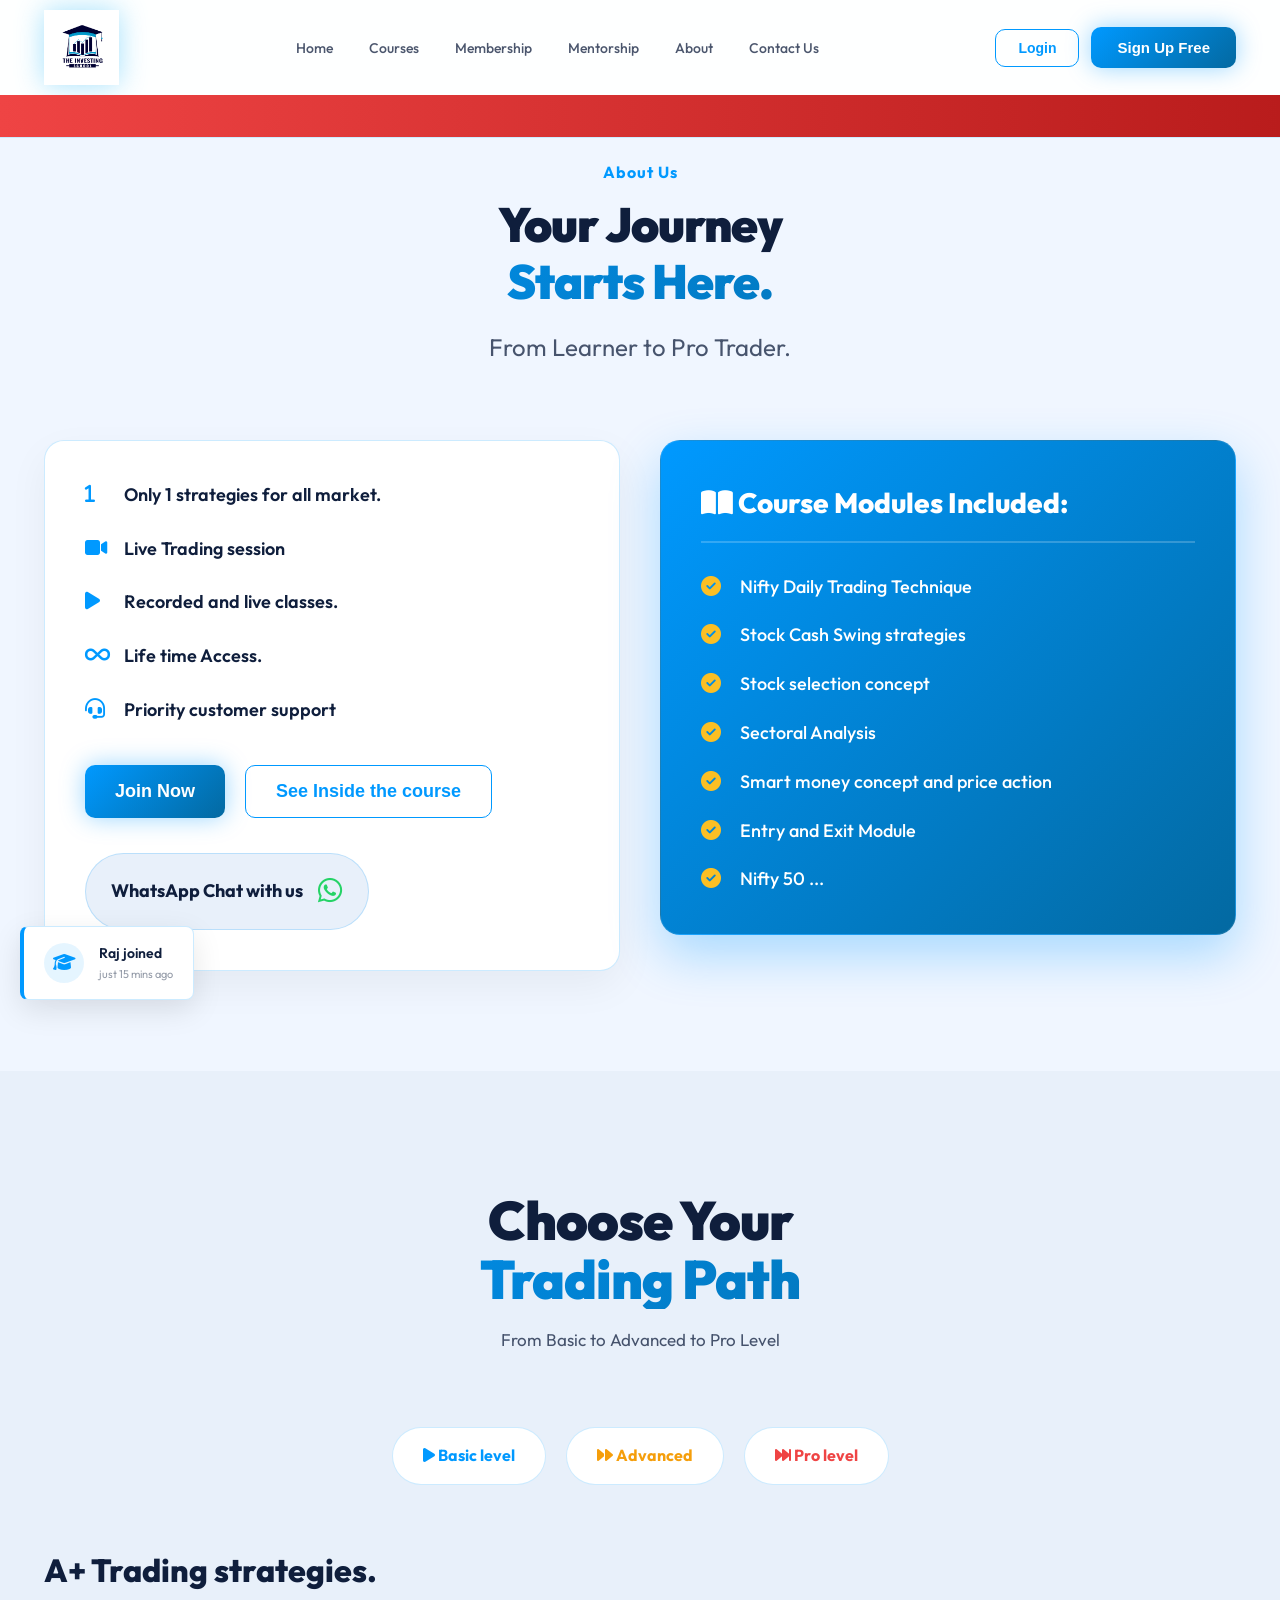
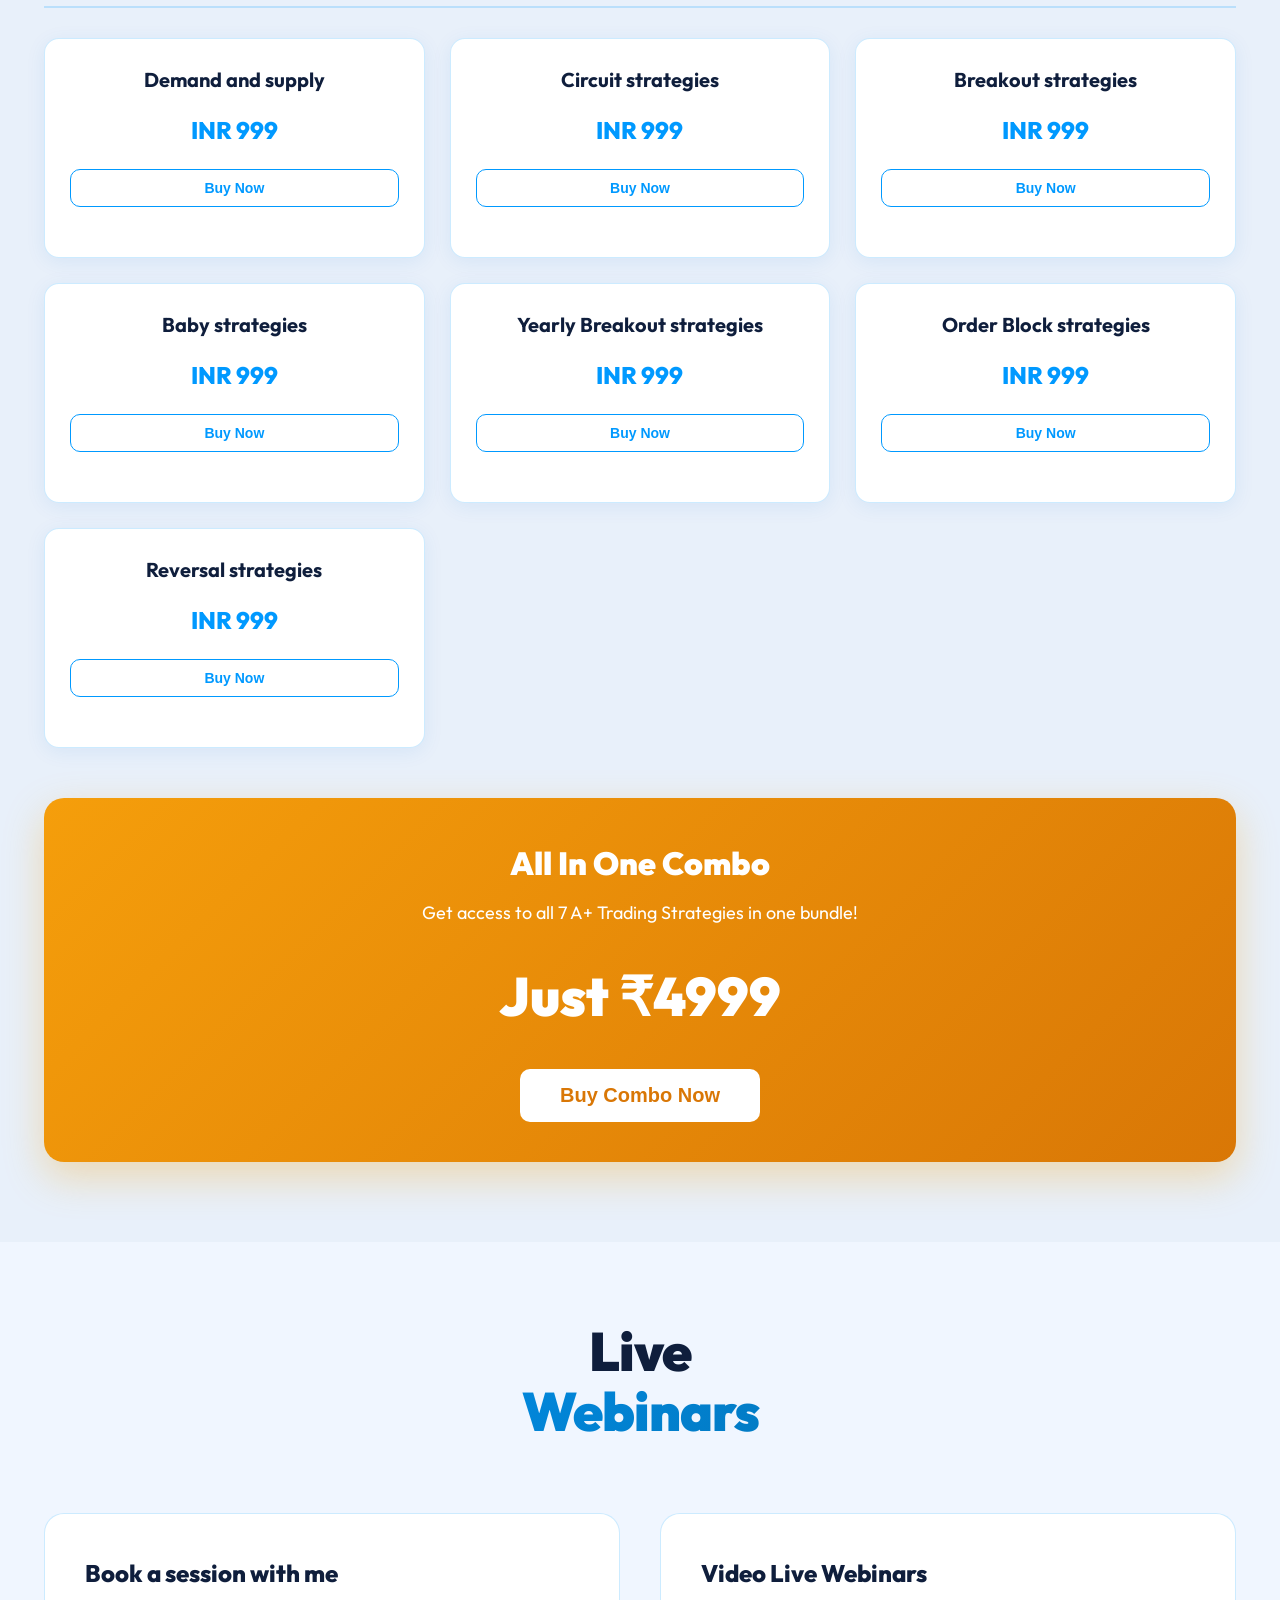
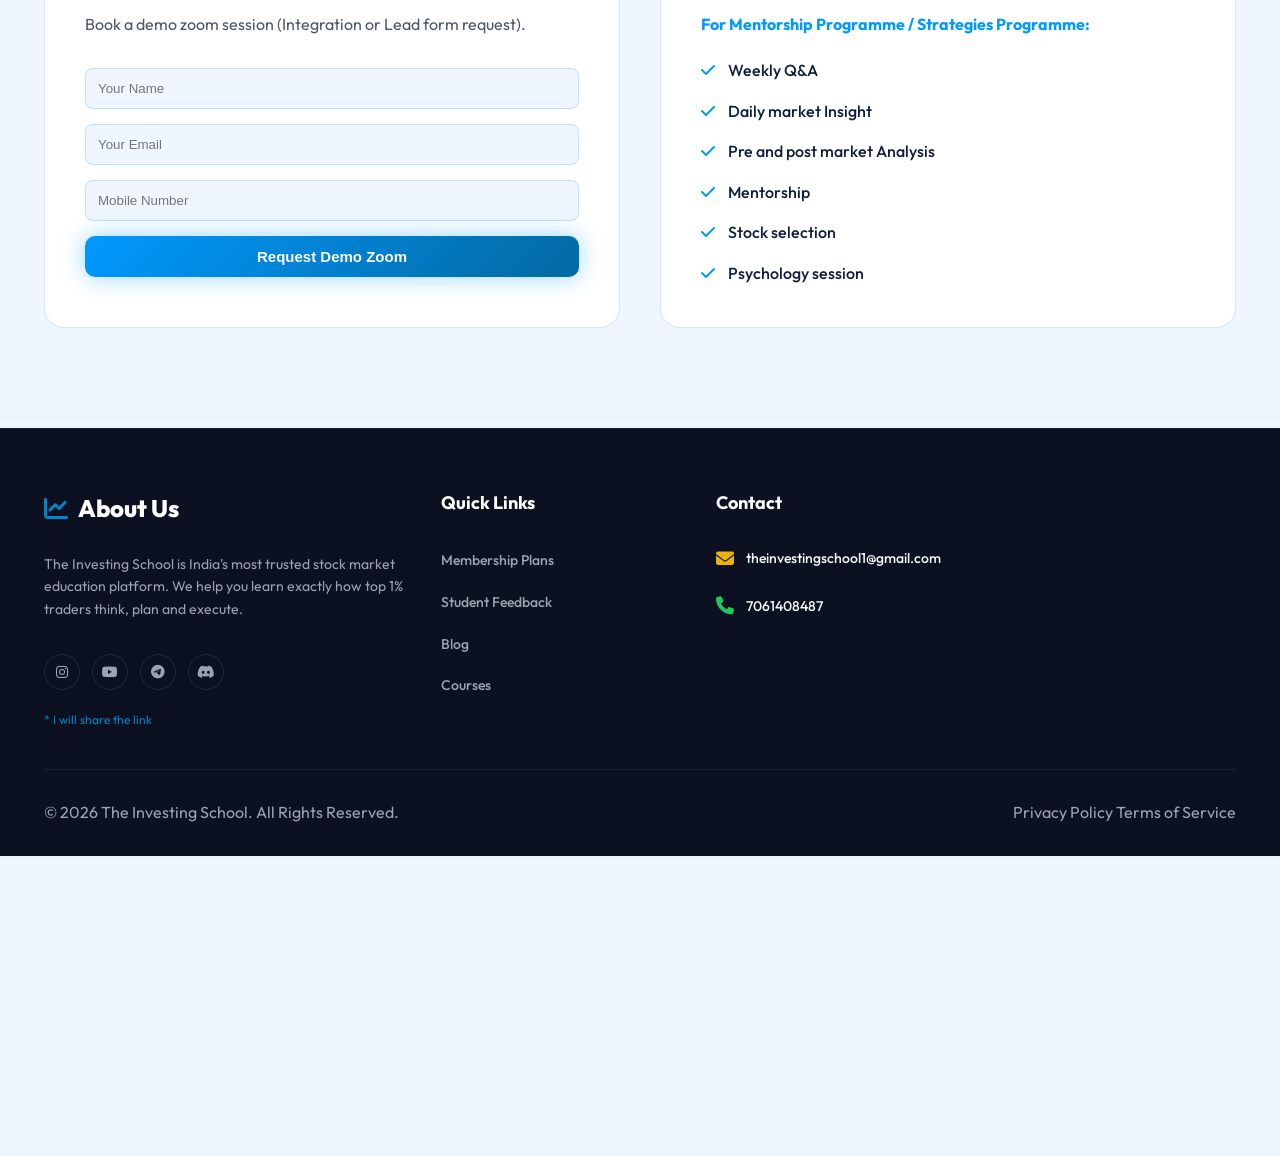
==== commit 5cb8bc67: "Add dark mode toggle to mobile nav and update JS to sync them" ====
--- a/about.html
+++ b/about.html
@@ -1955,20 +1955,28 @@
     }
     
     // Handle toggle switch only if it exists on the page
-    const themeCheckbox = document.getElementById('themeToggleCheckbox');
+        const themeCheckbox = document.getElementById('themeToggleCheckbox');
+    const mobThemeCheckbox = document.getElementById('mobThemeToggleCheckbox');
+    
+    function updateTheme(isDark) {
+        if (isDark) {
+            document.documentElement.setAttribute('data-theme', 'dark');
+            localStorage.setItem('theme', 'dark');
+        } else {
+            document.documentElement.removeAttribute('data-theme');
+            localStorage.setItem('theme', 'light');
+        }
+        if (themeCheckbox) themeCheckbox.checked = isDark;
+        if (mobThemeCheckbox) mobThemeCheckbox.checked = isDark;
+    }
+
     if (themeCheckbox) {
-        if (savedTheme === 'dark') {
-            themeCheckbox.checked = true;
-        }
-        themeCheckbox.addEventListener('change', (e) => {
-            if (e.target.checked) {
-                document.documentElement.setAttribute('data-theme', 'dark');
-                localStorage.setItem('theme', 'dark');
-            } else {
-                document.documentElement.removeAttribute('data-theme');
-                localStorage.setItem('theme', 'light');
-            }
-        });
+        if (savedTheme === 'dark') themeCheckbox.checked = true;
+        themeCheckbox.addEventListener('change', (e) => updateTheme(e.target.checked));
+    }
+    if (mobThemeCheckbox) {
+        if (savedTheme === 'dark') mobThemeCheckbox.checked = true;
+        mobThemeCheckbox.addEventListener('change', (e) => updateTheme(e.target.checked));
     }
 </script>
   <script src="js/extras.js"></script>
--- a/css/extras.css
+++ b/css/extras.css
@@ -44,4 +44,5 @@
   color: var(--blue); font-size: 18px;
 }
 .toast-text { font-size: 14px; font-weight: 600; color: var(--text-main); }
-.toast-time { font-size: 11px; color: var(--w40); margin-top: 2px; }+.toast-time { font-size: 11px; color: var(--w40); margin-top: 2px; }
+body { padding-top: 40px; }
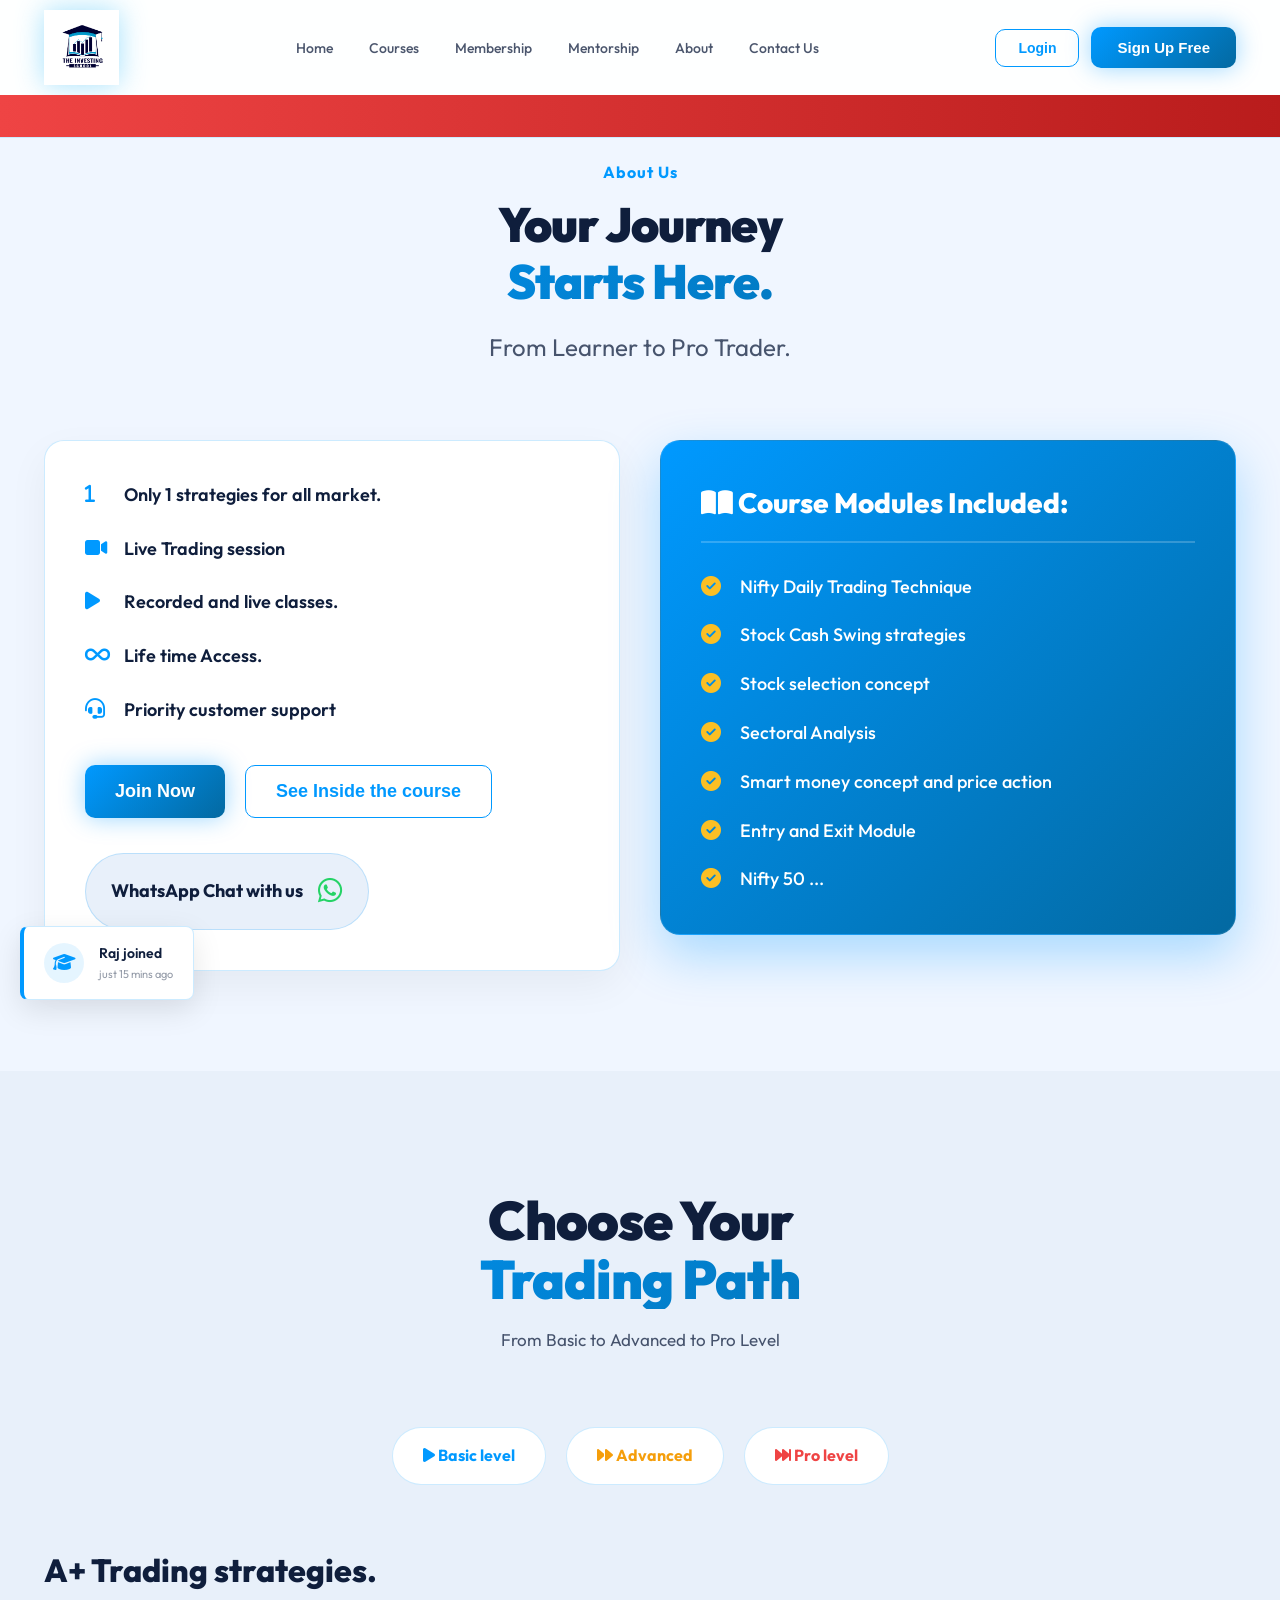
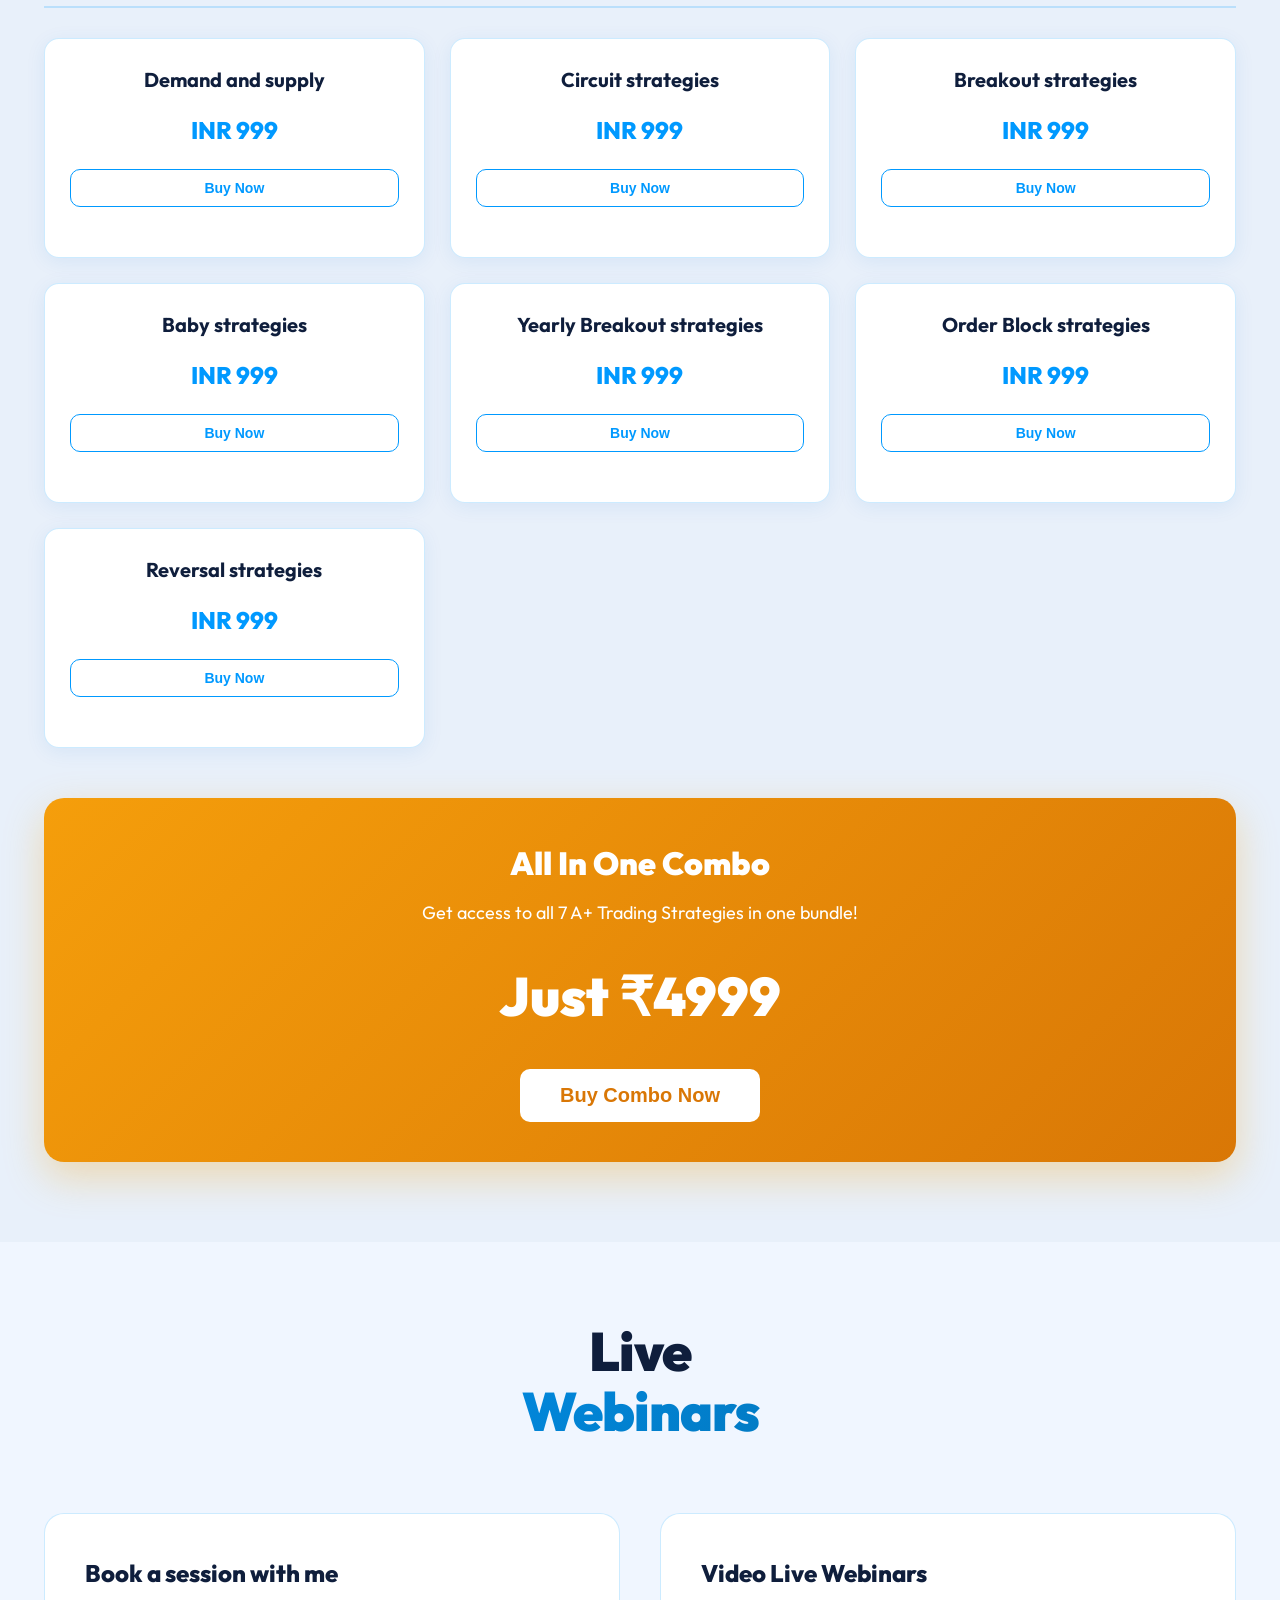
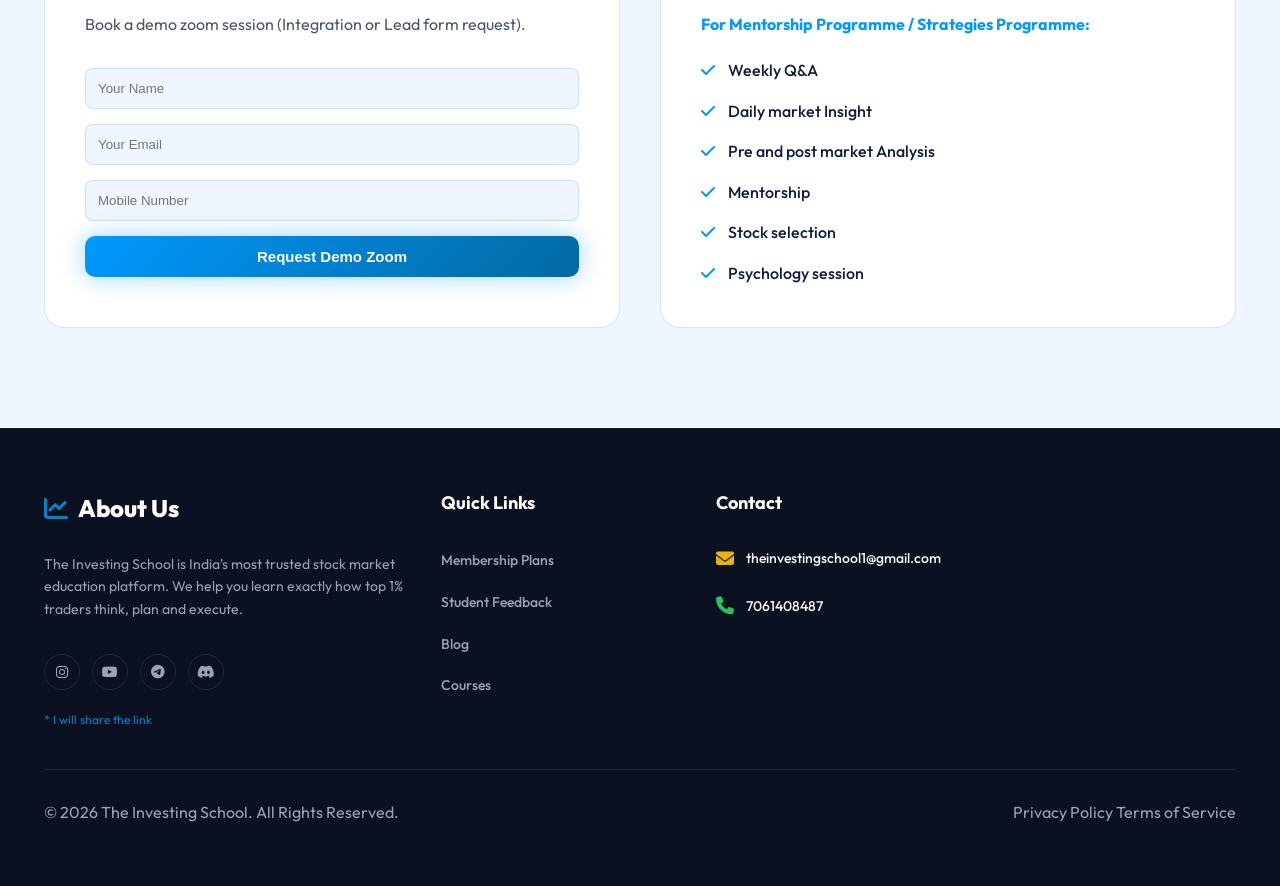
==== commit 28f8e35d: "Fix footer by removing 300px padding and negative margin" ====
--- a/about.html
+++ b/about.html
@@ -801,8 +801,8 @@
       border-top: 1px solid rgba(255,255,255,0.05);
       padding: 60px 0 0;
       color: #9ca3af;
-      padding-bottom: 300px !important;
-      margin-bottom: -300px !important;
+      padding-bottom: 30px;
+      
     }
     .footer-grid {
       display: grid;
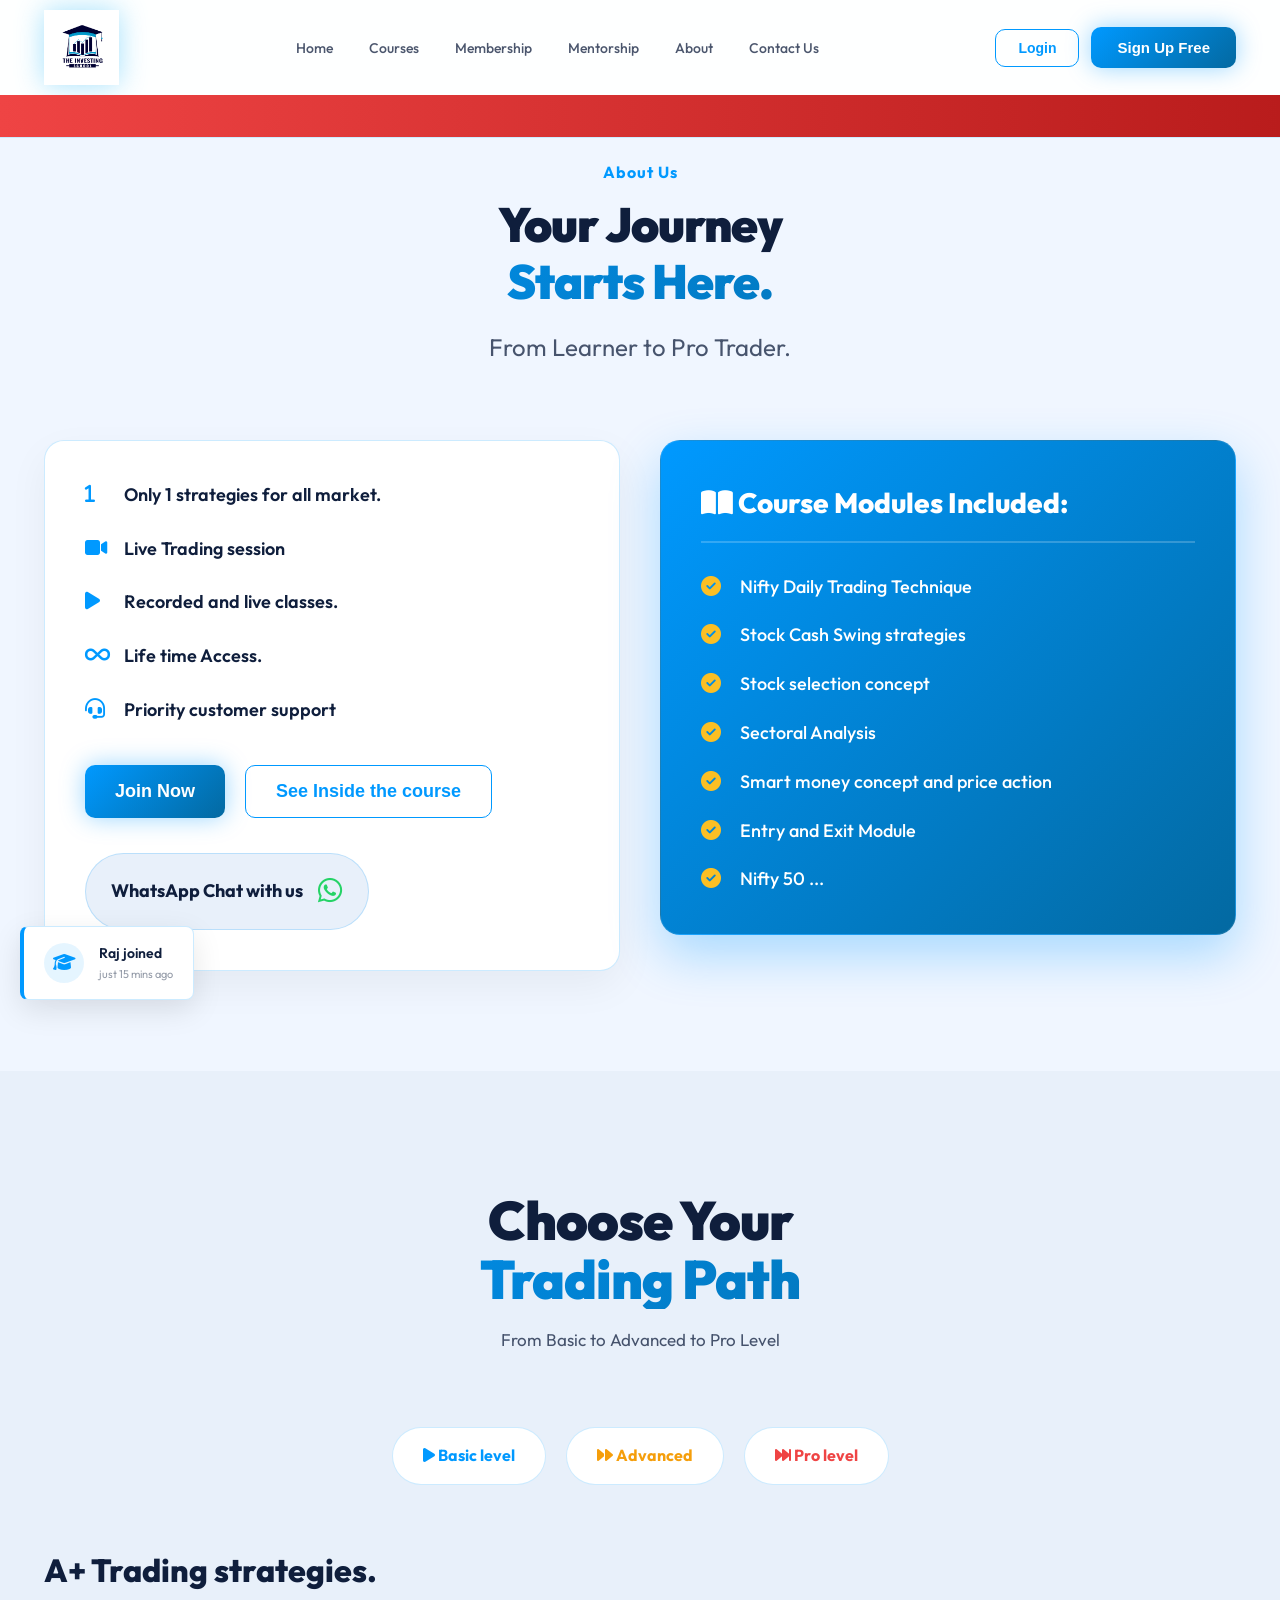
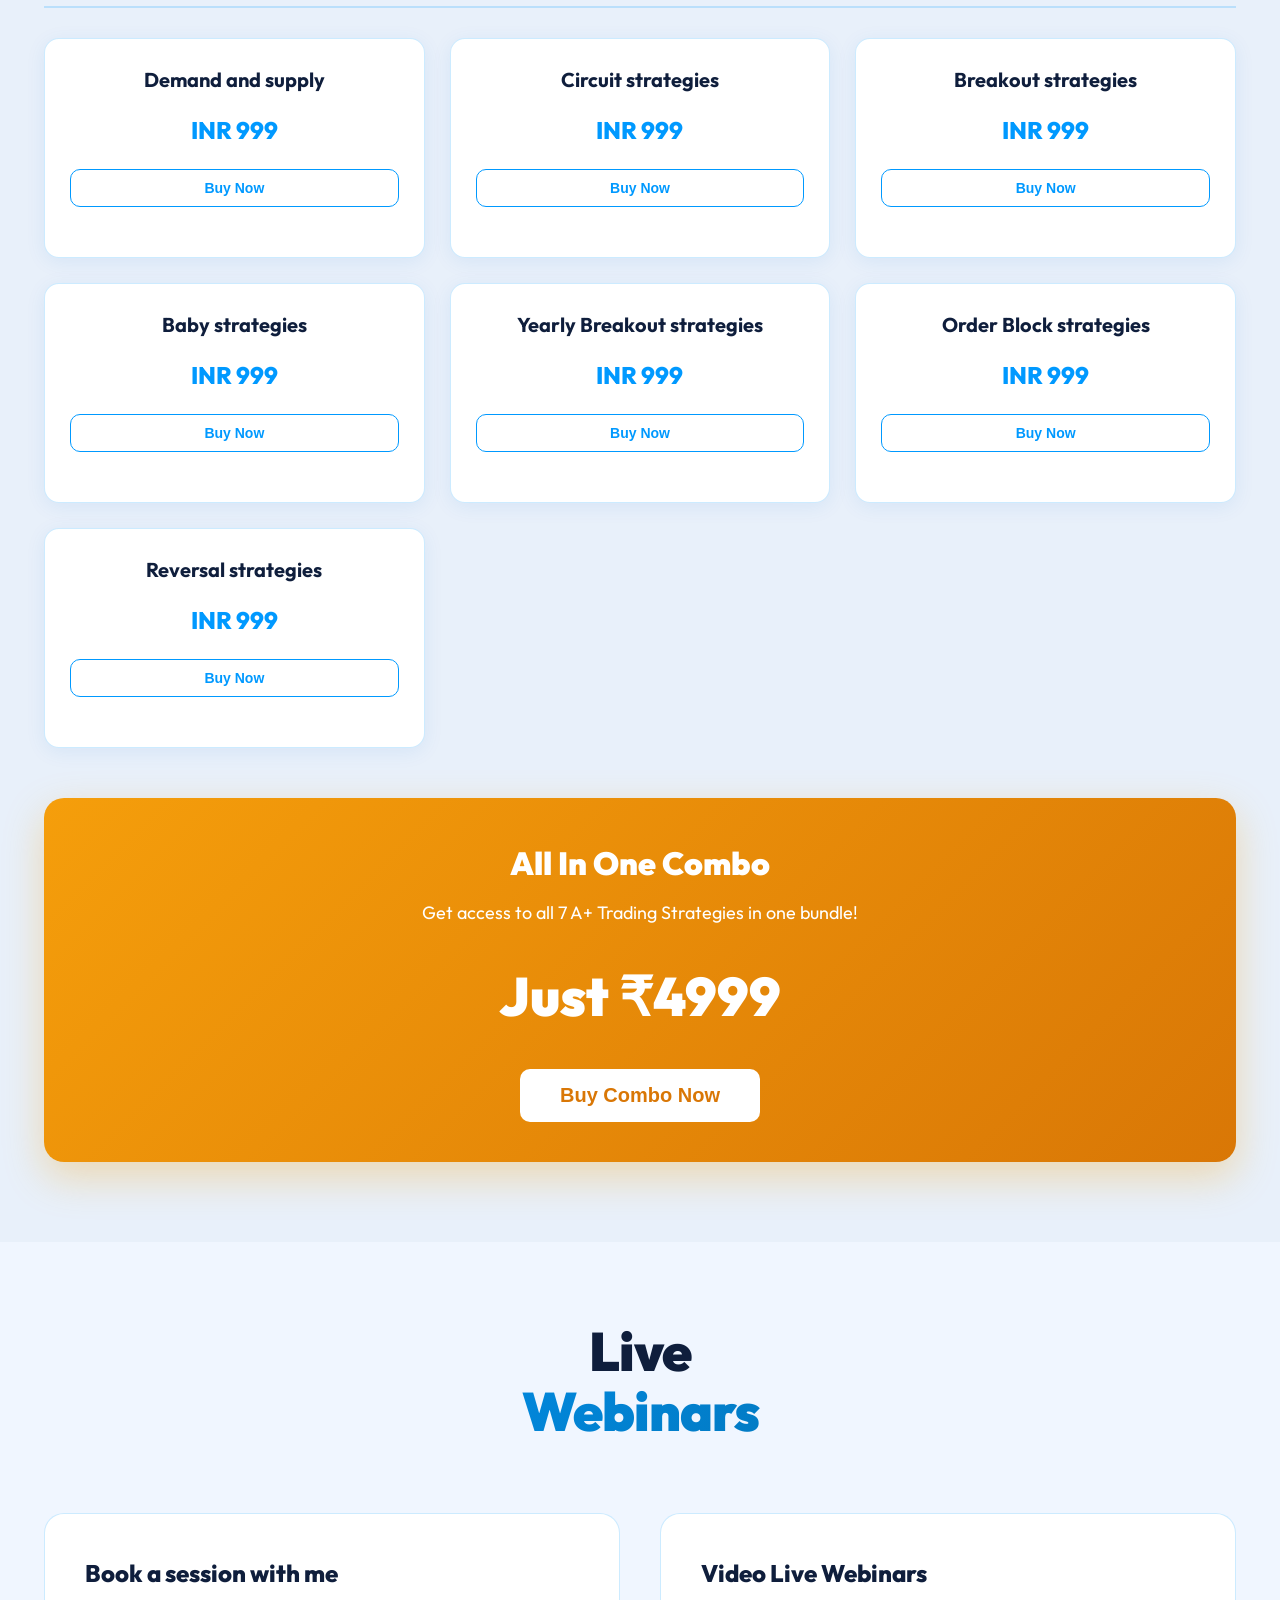
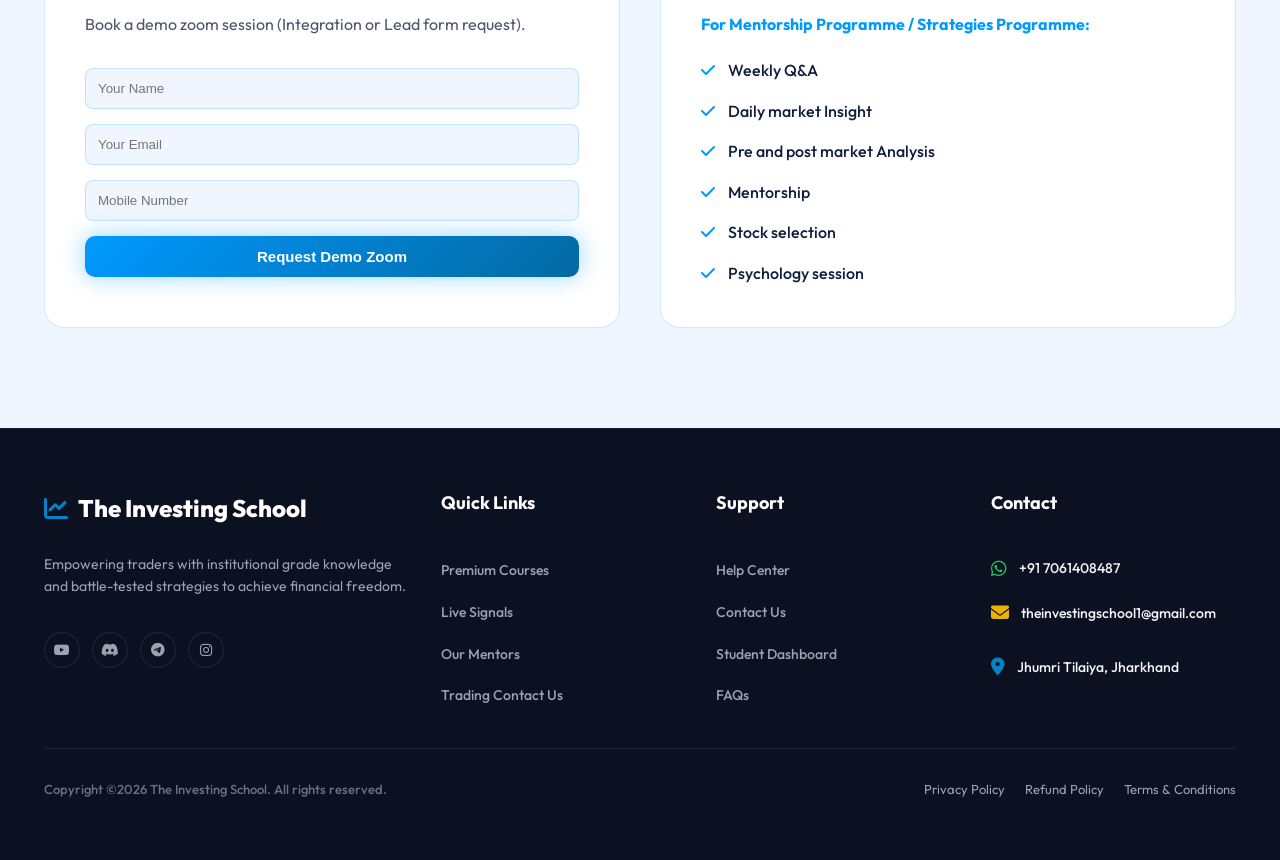
==== commit fc412006: "Restore the large detailed footer on all pages" ====
--- a/about.html
+++ b/about.html
@@ -1689,54 +1689,65 @@
     </div>
   </div>
 </section>
-<footer class="site-footer" id="about-us-footer">
-    <div class="container">
-      <div class="footer-grid">
-        <div class="footer-col">
-          <div class="footer-brand" style="font-size: 24px; font-weight: 800; color: #fff; margin-bottom: 16px; display: flex; align-items: center; gap: 10px;">
-            <i class="fa-solid fa-chart-line" style="color: var(--blue-l);"></i> About Us
-          </div>
-          <p class="footer-desc" style="font-size: 14px; color: #9ca3af; margin-bottom: 24px; line-height: 1.6;">
-            The Investing School is India's most trusted stock market education platform. We help you learn exactly how top 1% traders think, plan and execute.
-          </p>
-          <div class="footer-social">
-            <a href="#" onclick="alert('Instagram link coming soon')" target="_blank" title="Instagram"><i class="fa-brands fa-instagram"></i></a>
-            <a href="#" onclick="alert('YouTube link coming soon')" target="_blank" title="YouTube"><i class="fa-brands fa-youtube"></i></a>
-            <a href="#" onclick="alert('Telegram link coming soon')" target="_blank" title="Telegram"><i class="fa-brands fa-telegram"></i></a>
-            <a href="#" onclick="alert('Discord link coming soon')" target="_blank" title="Discord"><i class="fa-brands fa-discord"></i></a>
-          </div>
-          <p style="color: var(--blue-l); font-size: 12px; margin-top: 10px;">* I will share the link</p>
+<footer class="site-footer">
+  <div class="container">
+    <div class="footer-grid">
+      <div class="footer-col">
+        <div class="footer-brand" style="font-size: 24px; font-weight: 800; color: #fff; margin-bottom: 16px; display: flex; align-items: center; gap: 10px;">
+          <i class="fa-solid fa-chart-line" style="color: var(--blue-l);"></i> The Investing School
         </div>
-        
-        <div class="footer-col">
-          <h4 style="font-size: 18px; font-weight: 700; color: #fff; margin-bottom: 20px;">Quick Links</h4>
-          <ul class="footer-links">
-            <li><a href="#membership-section">Membership Plans</a></li>
-            <li><a href="#feedback-section">Student Feedback</a></li>
-            <li><a href="#blog-section">Blog</a></li>
-            <li><a href="courses.html">Courses</a></li>
-          </ul>
-        </div>
-        
-        <div class="footer-col">
-          <h4 style="font-size: 18px; font-weight: 700; color: #fff; margin-bottom: 20px;">Contact</h4>
-          <div class="contact-item" style="margin-bottom: 15px;">
-            <i class="fa-solid fa-envelope icon-yellow"></i> <span class="text-white">theinvestingschool1@gmail.com</span>
-          </div>
-          <div class="contact-item" style="margin-bottom: 15px;">
-            <i class="fa-solid fa-phone icon-green"></i> <span class="text-white">7061408487</span>
-          </div>
+        <p class="footer-desc" style="font-size: 14px; color: #9ca3af; margin-bottom: 24px; line-height: 1.6;">Empowering traders with institutional grade knowledge and battle-tested strategies to achieve financial freedom.</p>
+        <div class="footer-social">
+          <a href="https://www.youtube.com/@theinvestingschool1" target="_blank"><i class="fa-brands fa-youtube"></i></a>
+          <a href="https://discord.com/invite/ttyd75JXU9" target="_blank"><i class="fa-brands fa-discord"></i></a>
+          <a href="https://t.me/theinvestingschool1" target="_blank"><i class="fa-brands fa-telegram"></i></a>
+          <a href="https://www.instagram.com/theinvestingschool1" target="_blank"><i class="fa-brands fa-instagram"></i></a>
         </div>
       </div>
       
-      <div class="footer-bottom">
-        <p>&copy; 2026 The Investing School. All Rights Reserved.</p>
-        <div class="footer-bottom-links">
-          <a href="#">Privacy Policy</a>
-          <a href="#">Terms of Service</a>
+      <div class="footer-col">
+        <h4 style="font-size: 18px; font-weight: 700; color: #fff; margin-bottom: 30px;">Quick Links</h4>
+        <ul class="footer-links">
+          <li><a href="#premium-courses-section">Premium Courses</a></li>
+          <li><a href="#live-signals-section">Live Signals</a></li>
+          <li><a href="mentorship.html">Our Mentors</a></li>
+          <li><a href="#blog-section">Trading Contact Us</a></li>
+        </ul>
+      </div>
+      
+      <div class="footer-col">
+        <h4 style="font-size: 18px; font-weight: 700; color: #fff; margin-bottom: 30px;">Support</h4>
+        <ul class="footer-links">
+          <li><a href="#">Help Center</a></li>
+          <li><a href="#">Contact Us</a></li>
+          <li><a href="dashboard.html">Student Dashboard</a></li>
+          <li><a href="#">FAQs</a></li>
+        </ul>
+      </div>
+
+      <div class="footer-col">
+        <h4 style="font-size: 18px; font-weight: 700; color: #fff; margin-bottom: 30px;">Contact</h4>
+        <div class="contact-item">
+          <i class="fa-brands fa-whatsapp icon-green"></i> <span class="text-white">+91 7061408487</span>
+        </div>
+        <div class="contact-item">
+          <i class="fa-solid fa-envelope icon-yellow"></i> <span class="text-white">theinvestingschool1@gmail.com</span>
+        </div>
+        <div class="contact-item" style="margin-top: 10px;">
+          <i class="fa-solid fa-location-dot" style="color: var(--blue-l); font-size: 18px;"></i> <span class="text-white">Jhumri Tilaiya, Jharkhand</span>
         </div>
       </div>
     </div>
+    
+    <div class="footer-bottom">
+      <div class="copyright">Copyright &copy;2026 The Investing School. All rights reserved.</div>
+      <div style="display: flex; gap: 20px;">
+        <a href="#" style="font-size: 13px; color: #9ca3af; text-decoration: none;">Privacy Policy</a>
+        <a href="#" style="font-size: 13px; color: #9ca3af; text-decoration: none;">Refund Policy</a>
+        <a href="#" style="font-size: 13px; color: #9ca3af; text-decoration: none;">Terms & Conditions</a>
+      </div>
+    </div>
+  </div>
 </footer>
 
 <!-- JAVASCRIPT -->
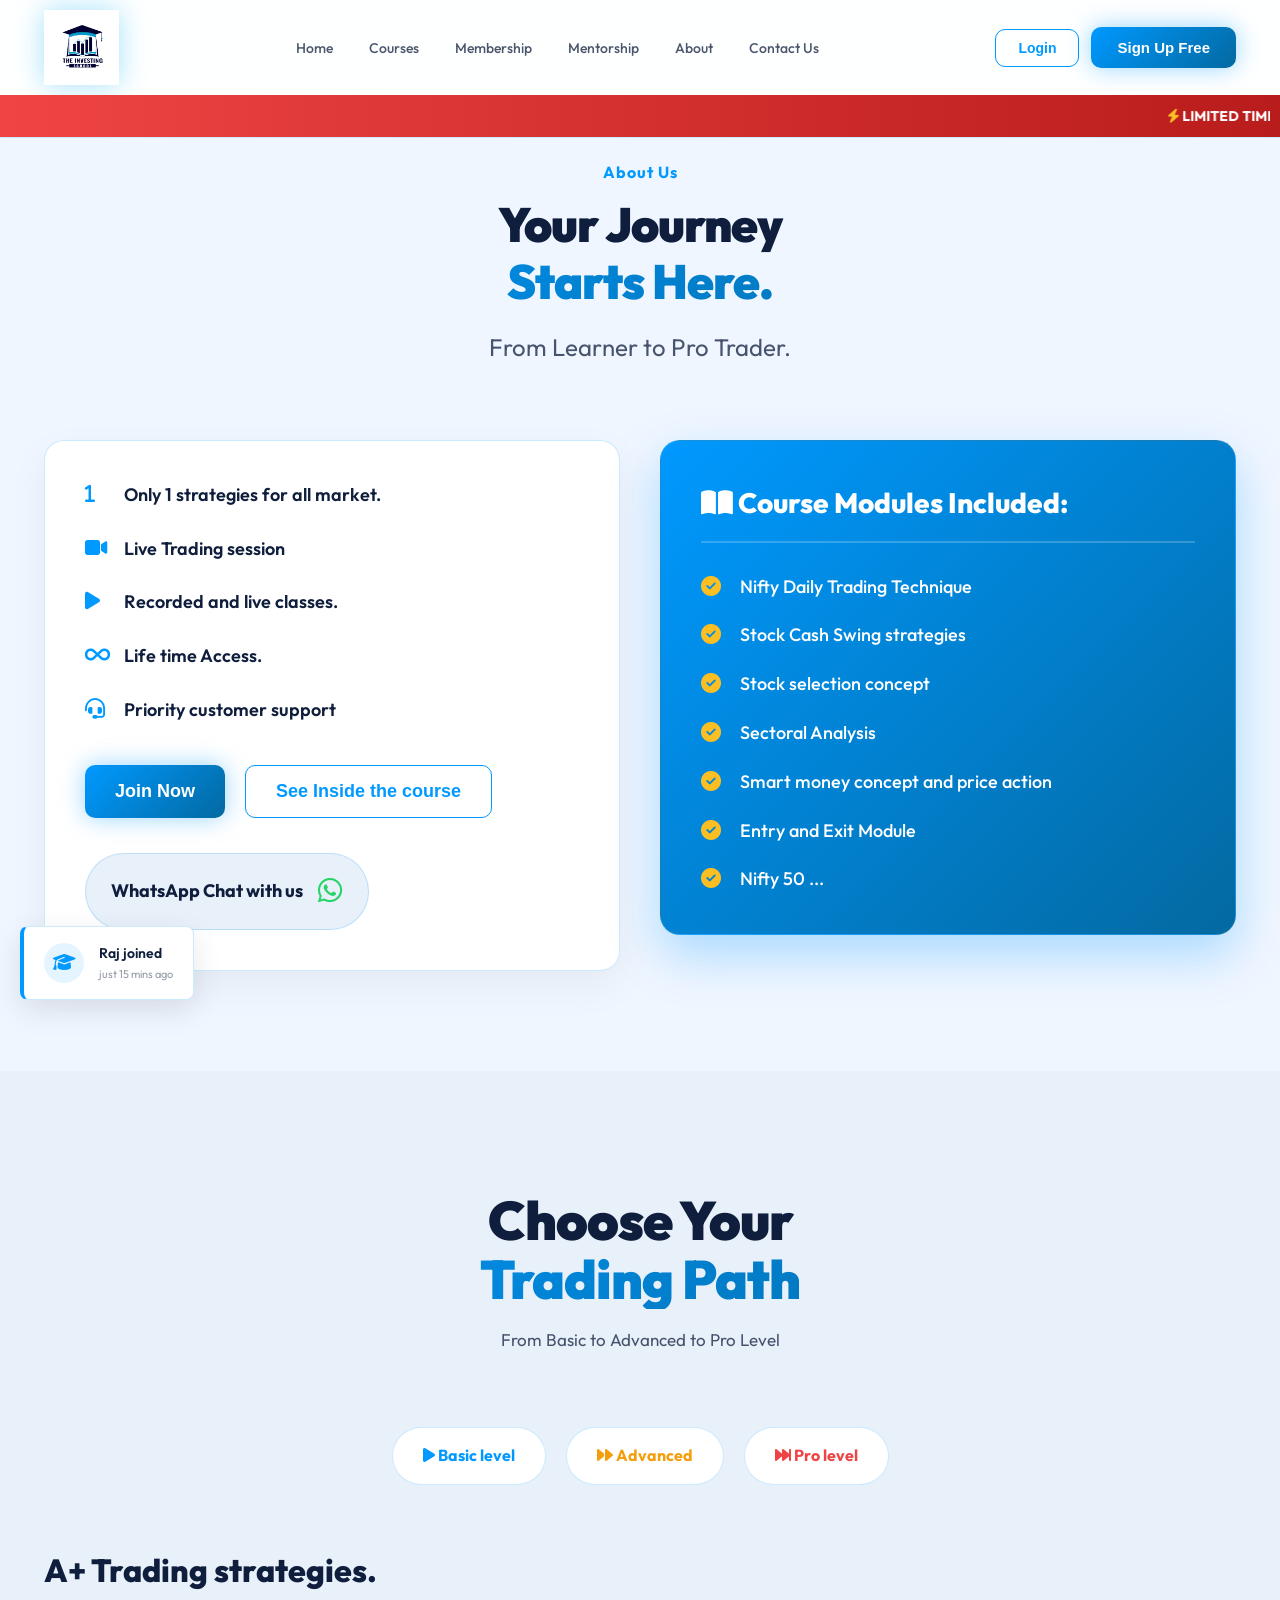
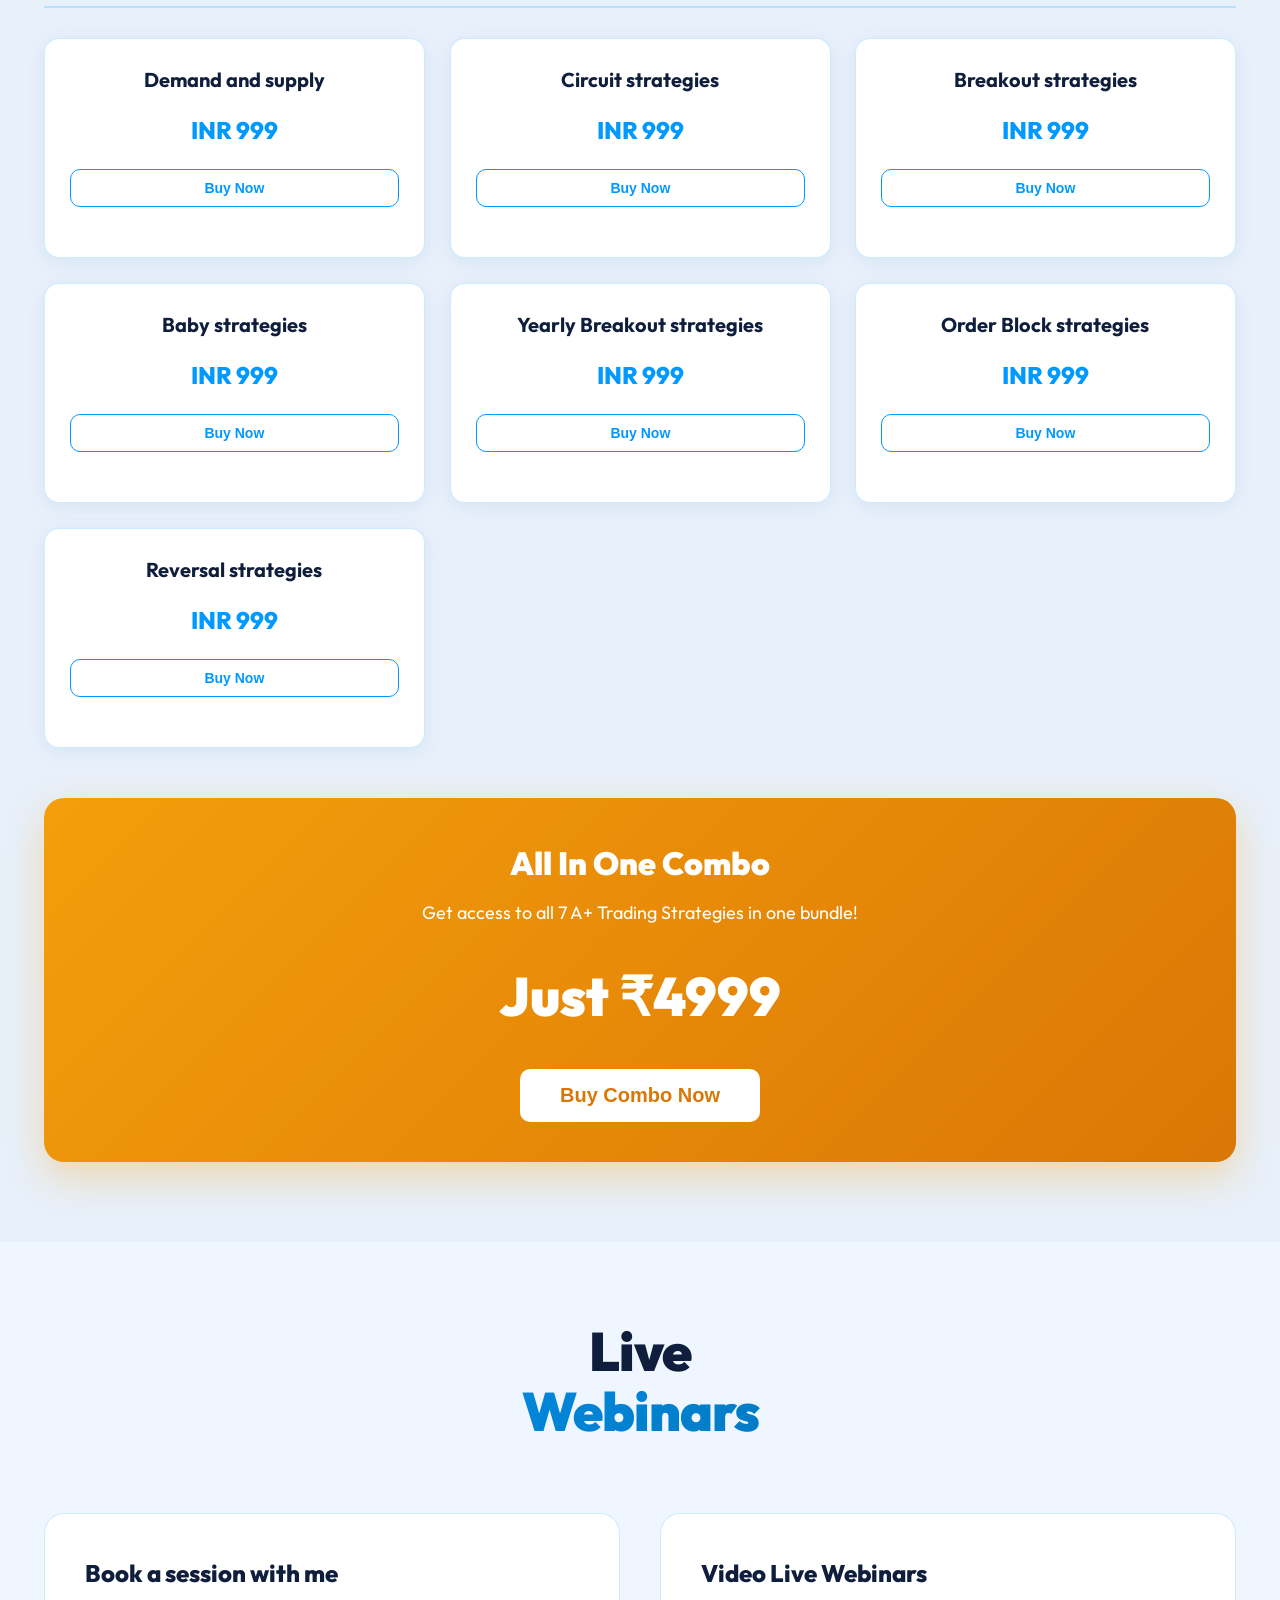
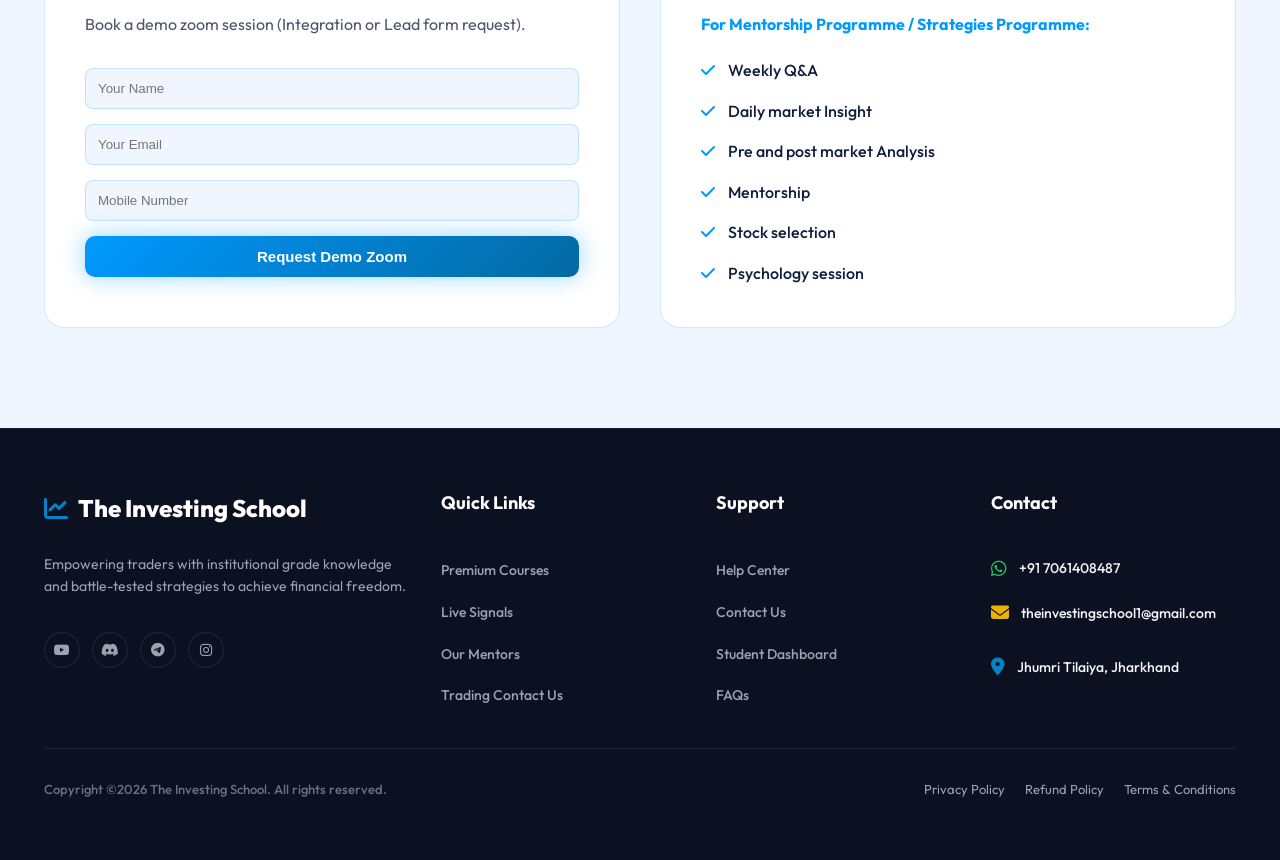
==== commit d4fac70a: "Update hero cycling words to Stock Market, Crypto Market, Forex Market" ====
--- a/about.html
+++ b/about.html
@@ -1084,8 +1084,8 @@
 .theme-switch {
   position: relative;
   display: inline-block;
-  width: 54px;
-  height: 28px;
+  width: 44px;
+  height: 24px;
   margin-right: 10px;
 }
 .theme-switch input {
@@ -1124,7 +1124,7 @@
   border-color: #1e293b;
 }
 input:checked + .slider-round:before {
-  transform: translateX(26px);
+  transform: translateX(20px);
   background-color: #0099ff;
 }
 .slider-round i {
@@ -1456,8 +1456,8 @@
 .theme-switch {
   position: relative;
   display: inline-block;
-  width: 54px;
-  height: 28px;
+  width: 44px;
+  height: 24px;
   margin-right: 10px;
 }
 .theme-switch input {
@@ -1496,7 +1496,7 @@
   border-color: #1e293b;
 }
 input:checked + .slider-round:before {
-  transform: translateX(26px);
+  transform: translateX(20px);
   background-color: #0099ff;
 }
 .slider-round i {
@@ -1764,7 +1764,7 @@
   });
 
   // === Word cycle ===
-  const words = ['Trader', 'Investor', 'Analyst', 'Winner'];
+  const words = ['Stock Market', 'Crypto Market', 'Forex Market'];
   let wi = 0;
   const cw = document.getElementById('cycle-word');
   if(cw) {
--- a/css/extras.css
+++ b/css/extras.css
@@ -1,4 +1,4 @@
-﻿/* ============================================================ */
+/* ============================================================ */
 /* === GLOBAL EXTRAS: Loader, Toast, Timer                  === */
 /* ============================================================ */
 
@@ -46,3 +46,321 @@
 .toast-text { font-size: 14px; font-weight: 600; color: var(--text-main); }
 .toast-time { font-size: 11px; color: var(--w40); margin-top: 2px; }
 body { padding-top: 40px; }
+
+/* ============================================================ */
+/* === ADVANCED BOX ANIMATIONS & MICRO-INTERACTIONS         === */
+/* ============================================================ */
+
+/* 1. Base Box Animation & Transition Setup */
+.card, .fcard, .stat, .hck, .hero-stats > div, .blog-card, 
+.plan-card, .auth-box, .premium-box-cta, .tradingview-widget-container,
+.auth-modal-card, .bm-trust-row, .zoom-modal-card {
+  position: relative;
+  overflow: hidden;
+  transition: transform 0.4s cubic-bezier(0.165, 0.84, 0.44, 1),
+              box-shadow 0.4s cubic-bezier(0.165, 0.84, 0.44, 1),
+              border-color 0.4s ease,
+              background 0.4s ease,
+              opacity 0.6s cubic-bezier(0.16, 1, 0.3, 1) !important;
+  will-change: transform, box-shadow, opacity;
+}
+
+/* 2. Scroll Reveal Animation Classes */
+.box-reveal {
+  opacity: 0;
+  transform: translateY(35px) scale(0.96);
+}
+
+.box-reveal.visible, .reveal.visible {
+  opacity: 1 !important;
+  transform: translateY(0) scale(1) !important;
+}
+
+/* Staggered Delay Utilities */
+.box-reveal.d1, .reveal.d1 { transition-delay: 0.1s !important; }
+.box-reveal.d2, .reveal.d2 { transition-delay: 0.2s !important; }
+.box-reveal.d3, .reveal.d3 { transition-delay: 0.3s !important; }
+.box-reveal.d4, .reveal.d4 { transition-delay: 0.4s !important; }
+
+/* 3. Hover Elevate & Glow Effect for Boxes */
+.card:hover, .fcard:hover, .stat:hover, .hero-stats > div:hover, 
+.blog-card:hover, .plan-card:hover, .auth-box:hover, .premium-box-cta:hover {
+  transform: translateY(-8px) scale(1.015) !important;
+  box-shadow: 0 20px 45px rgba(0, 153, 255, 0.25), 0 0 0 1.5px rgba(0, 153, 255, 0.4) !important;
+  border-color: rgba(0, 153, 255, 0.5) !important;
+  z-index: 5;
+}
+
+/* Hero check box hover effect */
+.hck {
+  transition: transform 0.3s ease, background 0.3s ease, border-color 0.3s ease;
+  border-radius: 12px;
+  padding: 8px 12px;
+}
+.hck:hover {
+  transform: translateX(8px);
+  background: rgba(0, 153, 255, 0.08);
+}
+.hck:hover .hck-dot {
+  transform: scale(1.2) rotate(10deg);
+  background: var(--blue);
+  color: #fff;
+}
+.hck-dot {
+  transition: transform 0.3s cubic-bezier(0.175, 0.885, 0.32, 1.275), background 0.3s ease;
+}
+
+/* 4. Box Light Shimmer Sheen Effect on Hover */
+.card::after, .fcard::after, .stat::after, .hero-stats > div::after,
+.blog-card::after, .plan-card::after, .auth-box::after {
+  content: '';
+  position: absolute;
+  top: -50%;
+  left: -50%;
+  width: 200%;
+  height: 200%;
+  background: linear-gradient(
+    45deg,
+    transparent 45%,
+    rgba(255, 255, 255, 0.12) 50%,
+    transparent 55%
+  );
+  transform: rotate(30deg) translateY(-120%);
+  transition: transform 0.8s cubic-bezier(0.19, 1, 0.22, 1);
+  pointer-events: none;
+  z-index: 3;
+}
+
+.card:hover::after, .fcard:hover::after, .stat:hover::after, .hero-stats > div:hover::after,
+.blog-card:hover::after, .plan-card:hover::after, .auth-box:hover::after {
+  transform: rotate(30deg) translateY(120%);
+}
+
+/* 5. Icons inside Boxes Micro-Animation */
+.card i, .fcard i, .blog-card i, .plan-card i {
+  transition: transform 0.35s cubic-bezier(0.175, 0.885, 0.32, 1.275), color 0.3s ease;
+}
+.card:hover i, .fcard:hover i, .blog-card:hover i, .plan-card:hover i {
+  transform: scale(1.18) rotate(-4deg);
+}
+
+/* 6. Hero Stat Boxes Ambient Pulse & Float */
+@keyframes boxFloat {
+  0%, 100% { transform: translateY(0); }
+  50% { transform: translateY(-5px); }
+}
+
+@keyframes boxPulseGlow {
+  0%, 100% { box-shadow: 0 10px 25px rgba(0, 153, 255, 0.12); }
+  50% { box-shadow: 0 16px 35px rgba(0, 153, 255, 0.28); }
+}
+
+.hero-stats .stat, .hero-stats > div {
+  animation: boxFloat 5s ease-in-out infinite, boxPulseGlow 4s ease-in-out infinite;
+}
+.hero-stats > div:nth-child(2) { animation-delay: 0.6s; }
+.hero-stats > div:nth-child(3) { animation-delay: 1.2s; }
+.hero-stats > div:nth-child(4) { animation-delay: 1.8s; }
+.hero-stats > div:nth-child(5) { animation-delay: 2.4s; }
+
+
+/* ============================================================ */
+/* === ZOOM SESSION BOOKING MODAL STYLES                    === */
+/* ============================================================ */
+
+.zoom-modal-overlay {
+  position: fixed;
+  inset: 0;
+  z-index: 999999;
+  background: rgba(10, 15, 29, 0.88);
+  backdrop-filter: blur(12px);
+  display: flex;
+  align-items: center;
+  justify-content: center;
+  padding: 20px;
+  opacity: 0;
+  visibility: hidden;
+  transition: opacity 0.35s ease, visibility 0.35s ease;
+}
+
+.zoom-modal-overlay.active {
+  opacity: 1;
+  visibility: visible;
+}
+
+.zoom-modal-card {
+  background: var(--bg-card, #0f1e3c);
+  border: 1.5px solid rgba(45, 140, 255, 0.4);
+  border-radius: 24px;
+  width: 100%;
+  max-width: 520px;
+  padding: 36px 30px;
+  color: var(--text-main, #fff);
+  box-shadow: 0 25px 60px rgba(0, 153, 255, 0.25), 0 0 50px rgba(45, 140, 255, 0.2);
+  position: relative;
+  transform: translateY(30px) scale(0.94);
+  transition: transform 0.4s cubic-bezier(0.175, 0.885, 0.32, 1.275);
+}
+
+.zoom-modal-overlay.active .zoom-modal-card {
+  transform: translateY(0) scale(1);
+}
+
+.zoom-modal-close {
+  position: absolute;
+  top: 18px;
+  right: 18px;
+  background: rgba(255, 255, 255, 0.08);
+  border: 1px solid rgba(255, 255, 255, 0.15);
+  color: #fff;
+  width: 36px;
+  height: 36px;
+  border-radius: 50%;
+  font-size: 18px;
+  cursor: pointer;
+  display: flex;
+  align-items: center;
+  justify-content: center;
+  transition: all 0.3s ease;
+}
+
+.zoom-modal-close:hover {
+  background: #ef4444;
+  color: #fff;
+  transform: rotate(90deg);
+}
+
+.zoom-badge {
+  display: inline-flex;
+  align-items: center;
+  gap: 8px;
+  background: rgba(45, 140, 255, 0.15);
+  border: 1px solid rgba(45, 140, 255, 0.35);
+  color: #2D8CFF;
+  padding: 6px 14px;
+  border-radius: 30px;
+  font-size: 13px;
+  font-weight: 700;
+  margin-bottom: 14px;
+}
+
+.zoom-badge i {
+  font-size: 14px;
+  animation: zoomPulse 2s infinite;
+}
+
+@keyframes zoomPulse {
+  0%, 100% { opacity: 1; transform: scale(1); }
+  50% { opacity: 0.6; transform: scale(1.2); }
+}
+
+.zoom-modal-title {
+  font-size: 24px;
+  font-weight: 800;
+  margin-bottom: 8px;
+  background: linear-gradient(135deg, #ffffff, #60a5fa);
+  -webkit-background-clip: text;
+  background-clip: text;
+  color: transparent;
+}
+
+.zoom-modal-sub {
+  font-size: 14px;
+  color: var(--w70, rgba(255,255,255,0.75));
+  margin-bottom: 22px;
+  line-height: 1.5;
+}
+
+.zoom-form-group {
+  margin-bottom: 16px;
+  text-align: left;
+}
+
+.zoom-form-group label {
+  display: block;
+  font-size: 13px;
+  font-weight: 600;
+  margin-bottom: 6px;
+  color: var(--w70, rgba(255,255,255,0.85));
+}
+
+.zoom-form-input, .zoom-form-select {
+  width: 100%;
+  padding: 12px 16px;
+  border-radius: 12px;
+  background: rgba(255, 255, 255, 0.06);
+  border: 1px solid rgba(0, 153, 255, 0.25);
+  color: #fff;
+  font-size: 14px;
+  outline: none;
+  transition: all 0.3s ease;
+}
+
+.zoom-form-input:focus, .zoom-form-select:focus {
+  border-color: #2D8CFF;
+  box-shadow: 0 0 15px rgba(45, 140, 255, 0.35);
+  background: rgba(255, 255, 255, 0.1);
+}
+
+.zoom-form-select option {
+  background: #0f1e3c;
+  color: #fff;
+}
+
+.btn-zoom-submit {
+  width: 100%;
+  padding: 14px;
+  border-radius: 12px;
+  background: linear-gradient(135deg, #2D8CFF, #0052cc);
+  color: #fff;
+  font-size: 16px;
+  font-weight: 700;
+  border: none;
+  cursor: pointer;
+  display: flex;
+  align-items: center;
+  justify-content: center;
+  gap: 10px;
+  box-shadow: 0 10px 25px rgba(45, 140, 255, 0.4);
+  transition: all 0.3s ease;
+  margin-top: 20px;
+}
+
+.btn-zoom-submit:hover {
+  transform: translateY(-2px);
+  box-shadow: 0 15px 35px rgba(45, 140, 255, 0.6);
+  background: linear-gradient(135deg, #3b95ff, #0062ff);
+}
+
+.btn-zoom-session {
+  background: rgba(45, 140, 255, 0.12) !important;
+  border: 1.5px solid rgba(45, 140, 255, 0.4) !important;
+  color: #fff !important;
+  transition: all 0.35s ease !important;
+}
+
+.btn-zoom-session:hover {
+  background: rgba(45, 140, 255, 0.28) !important;
+  border-color: #2D8CFF !important;
+  box-shadow: 0 12px 30px rgba(45, 140, 255, 0.4) !important;
+  transform: translateY(-3px) scale(1.02) !important;
+}
+
+.zoom-btn-icon {
+  width: 30px;
+  height: 30px;
+  background: linear-gradient(135deg, #2D8CFF, #0052cc);
+  border-radius: 50%;
+  display: flex;
+  align-items: center;
+  justify-content: center;
+  color: #fff;
+  font-size: 14px;
+  box-shadow: 0 0 12px rgba(45, 140, 255, 0.6);
+  transition: transform 0.3s ease;
+}
+
+.btn-zoom-session:hover .zoom-btn-icon {
+  transform: scale(1.18) rotate(10deg);
+}
+
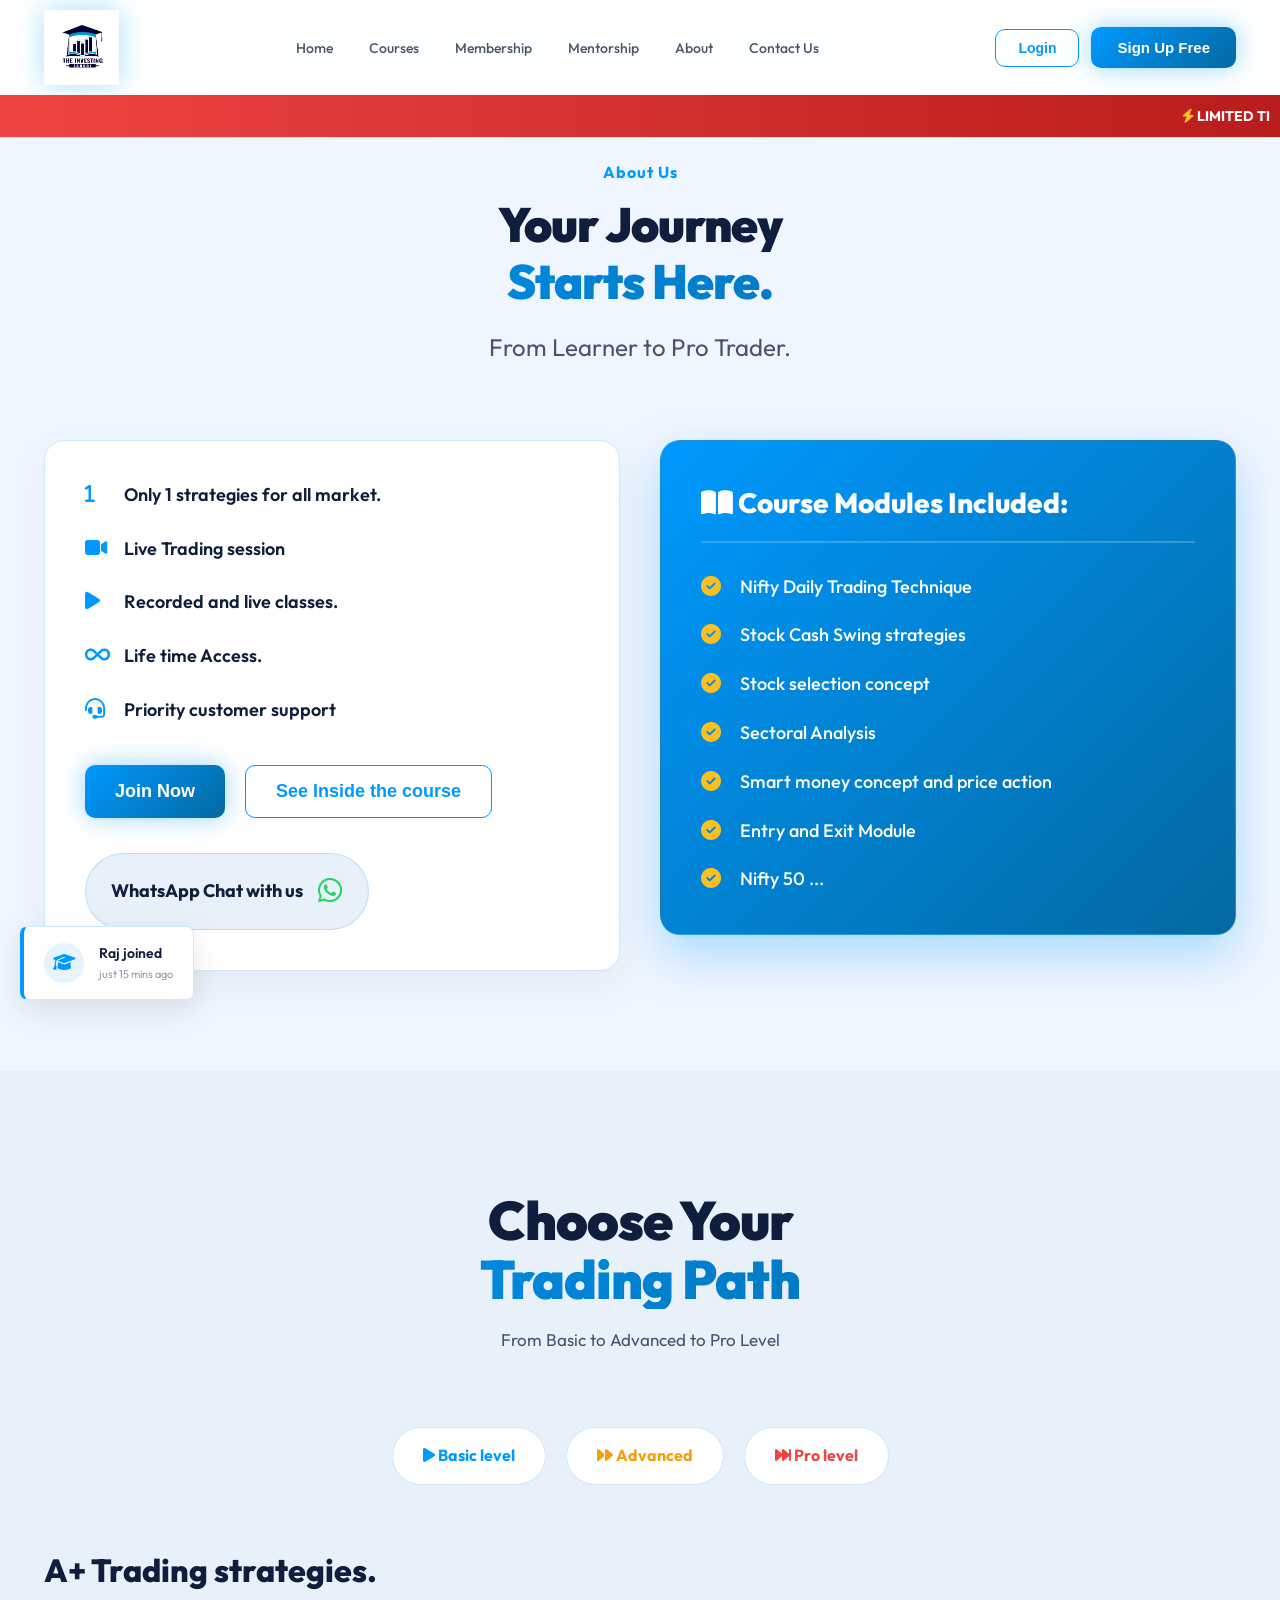
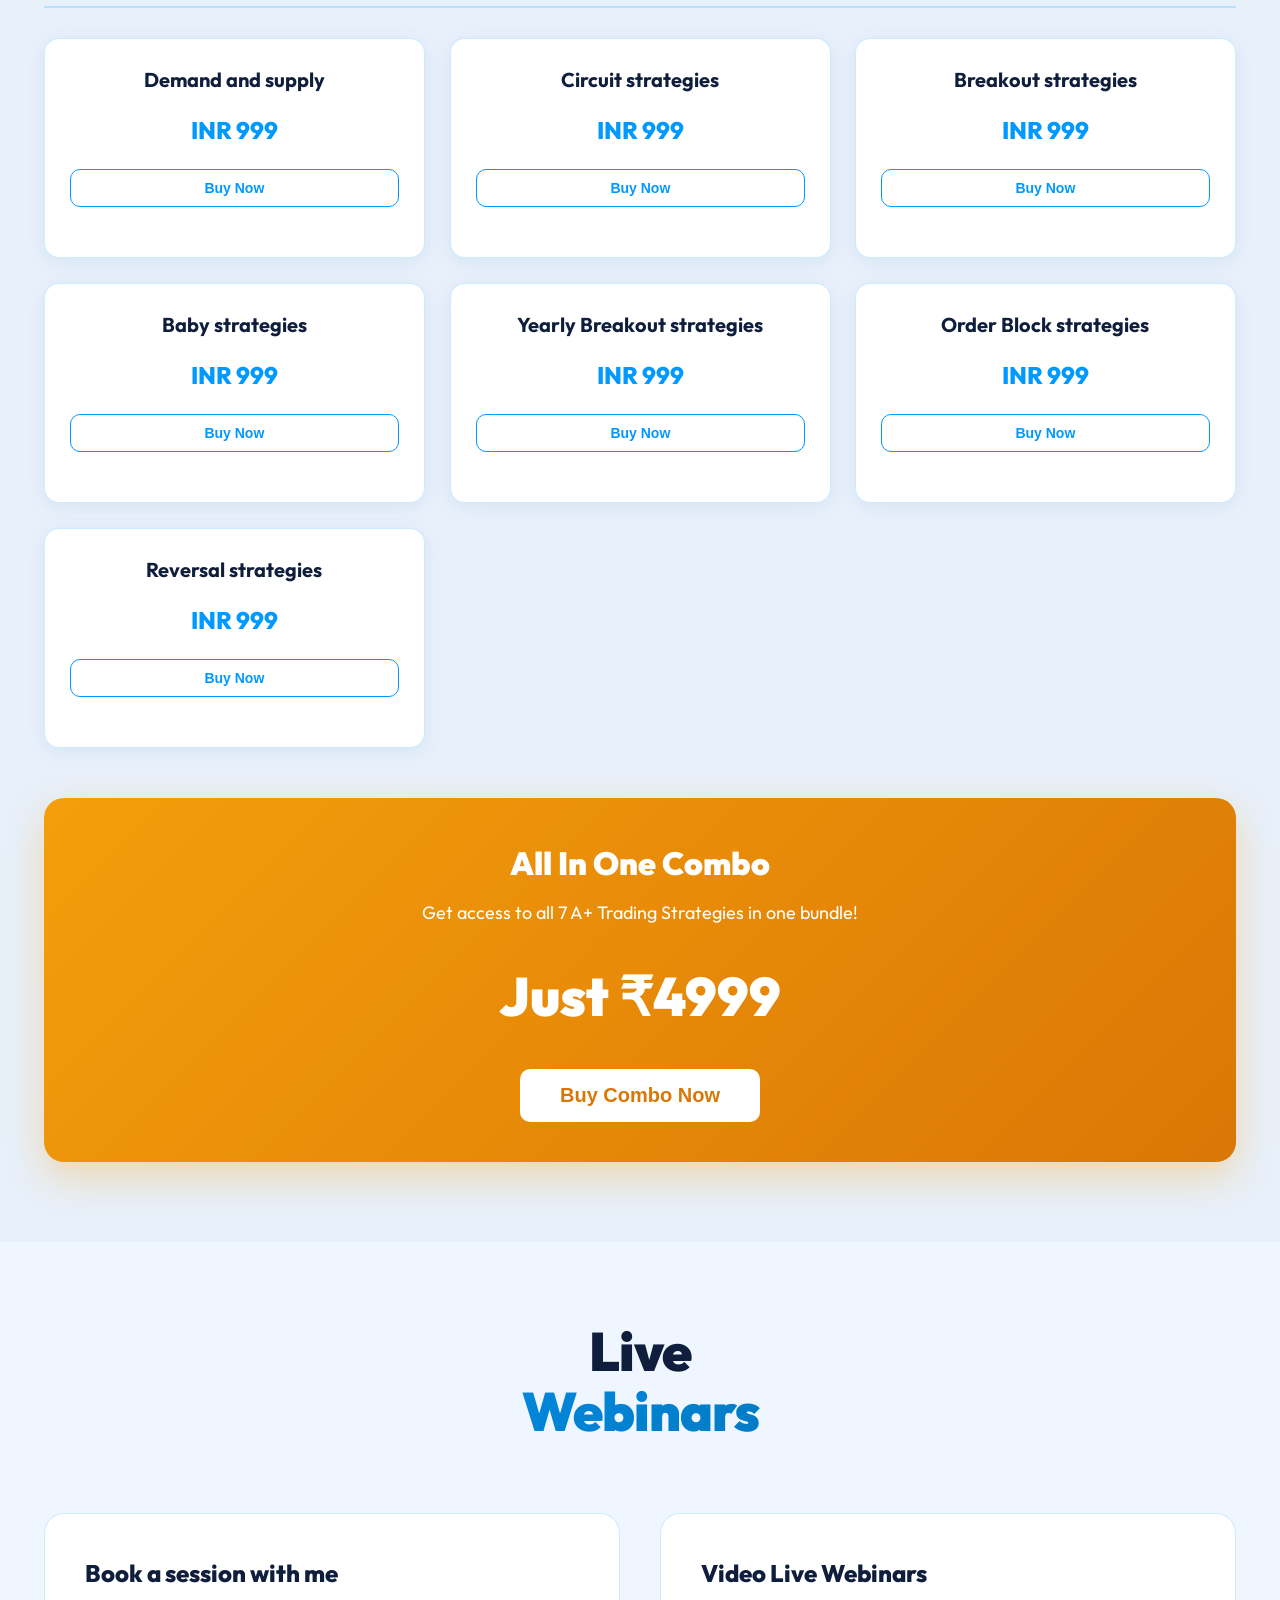
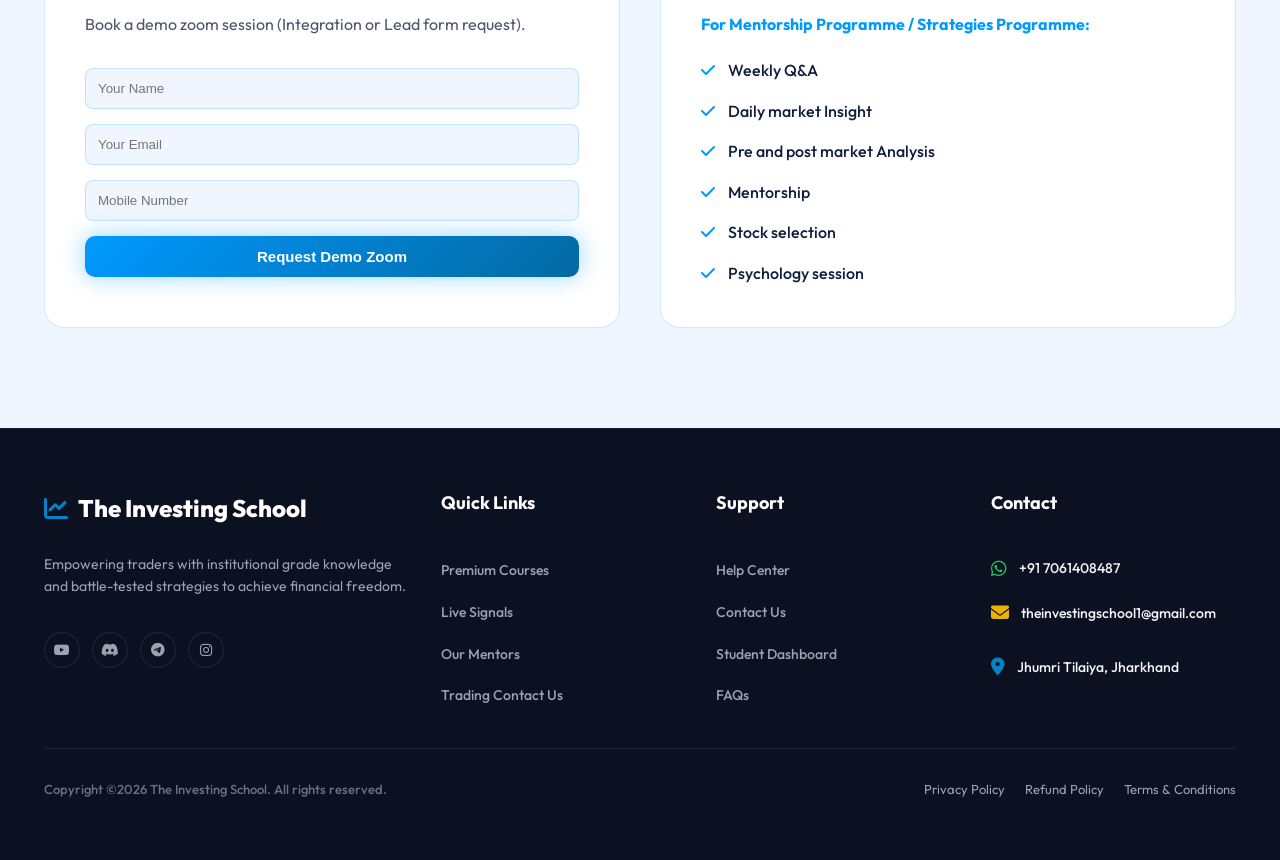
==== commit 0db36b6a: "Fix cycling word height clipping and smooth animation for Stock Market, Crypto Market, Forex Market" ====
--- a/about.html
+++ b/about.html
@@ -1768,18 +1768,20 @@
   let wi = 0;
   const cw = document.getElementById('cycle-word');
   if(cw) {
-    cw.style.transition = 'all 0.4s ease';
+    cw.textContent = words[0];
     setInterval(() => {
-      cw.style.opacity = '0'; cw.style.transform = 'translateY(-18px)';
+      cw.style.opacity = '0';
+      cw.style.transform = 'translateY(-15px)';
       setTimeout(() => {
-        wi = (wi + 1) % words.length; cw.textContent = words[wi];
-        cw.style.transition = 'none'; cw.style.opacity = '0'; cw.style.transform = 'translateY(18px)';
-        requestAnimationFrame(() => requestAnimationFrame(() => {
-          cw.style.transition = 'all 0.4s ease';
-          cw.style.opacity = '1'; cw.style.transform = 'translateY(0)';
-        }));
-      }, 350);
-    }, 2500);
+        wi = (wi + 1) % words.length;
+        cw.textContent = words[wi];
+        cw.style.transform = 'translateY(15px)';
+        setTimeout(() => {
+          cw.style.opacity = '1';
+          cw.style.transform = 'translateY(0)';
+        }, 50);
+      }, 300);
+    }, 2800);
   }
 
   // === Scroll reveal ===
--- a/css/extras.css
+++ b/css/extras.css
@@ -364,3 +364,29 @@
   transform: scale(1.18) rotate(10deg);
 }
 
+/* ============================================================ */
+/* === HERO CYCLING WORD VISIBILITY & WRAPPER FIX           === */
+/* ============================================================ */
+.hero-h1 .cycle-wrap {
+  display: inline-block !important;
+  overflow: visible !important;
+  vertical-align: middle !important;
+  white-space: nowrap !important;
+  min-height: 1.25em !important;
+  height: auto !important;
+}
+
+#cycle-word {
+  display: inline-block !important;
+  white-space: nowrap !important;
+  transition: opacity 0.35s ease, transform 0.35s ease !important;
+  background: linear-gradient(135deg, var(--blue), var(--blue-d)) !important;
+  -webkit-background-clip: text !important;
+  -webkit-text-fill-color: transparent !important;
+  background-clip: text !important;
+  color: var(--blue) !important;
+  padding-right: 6px;
+  opacity: 1 !important;
+}
+
+
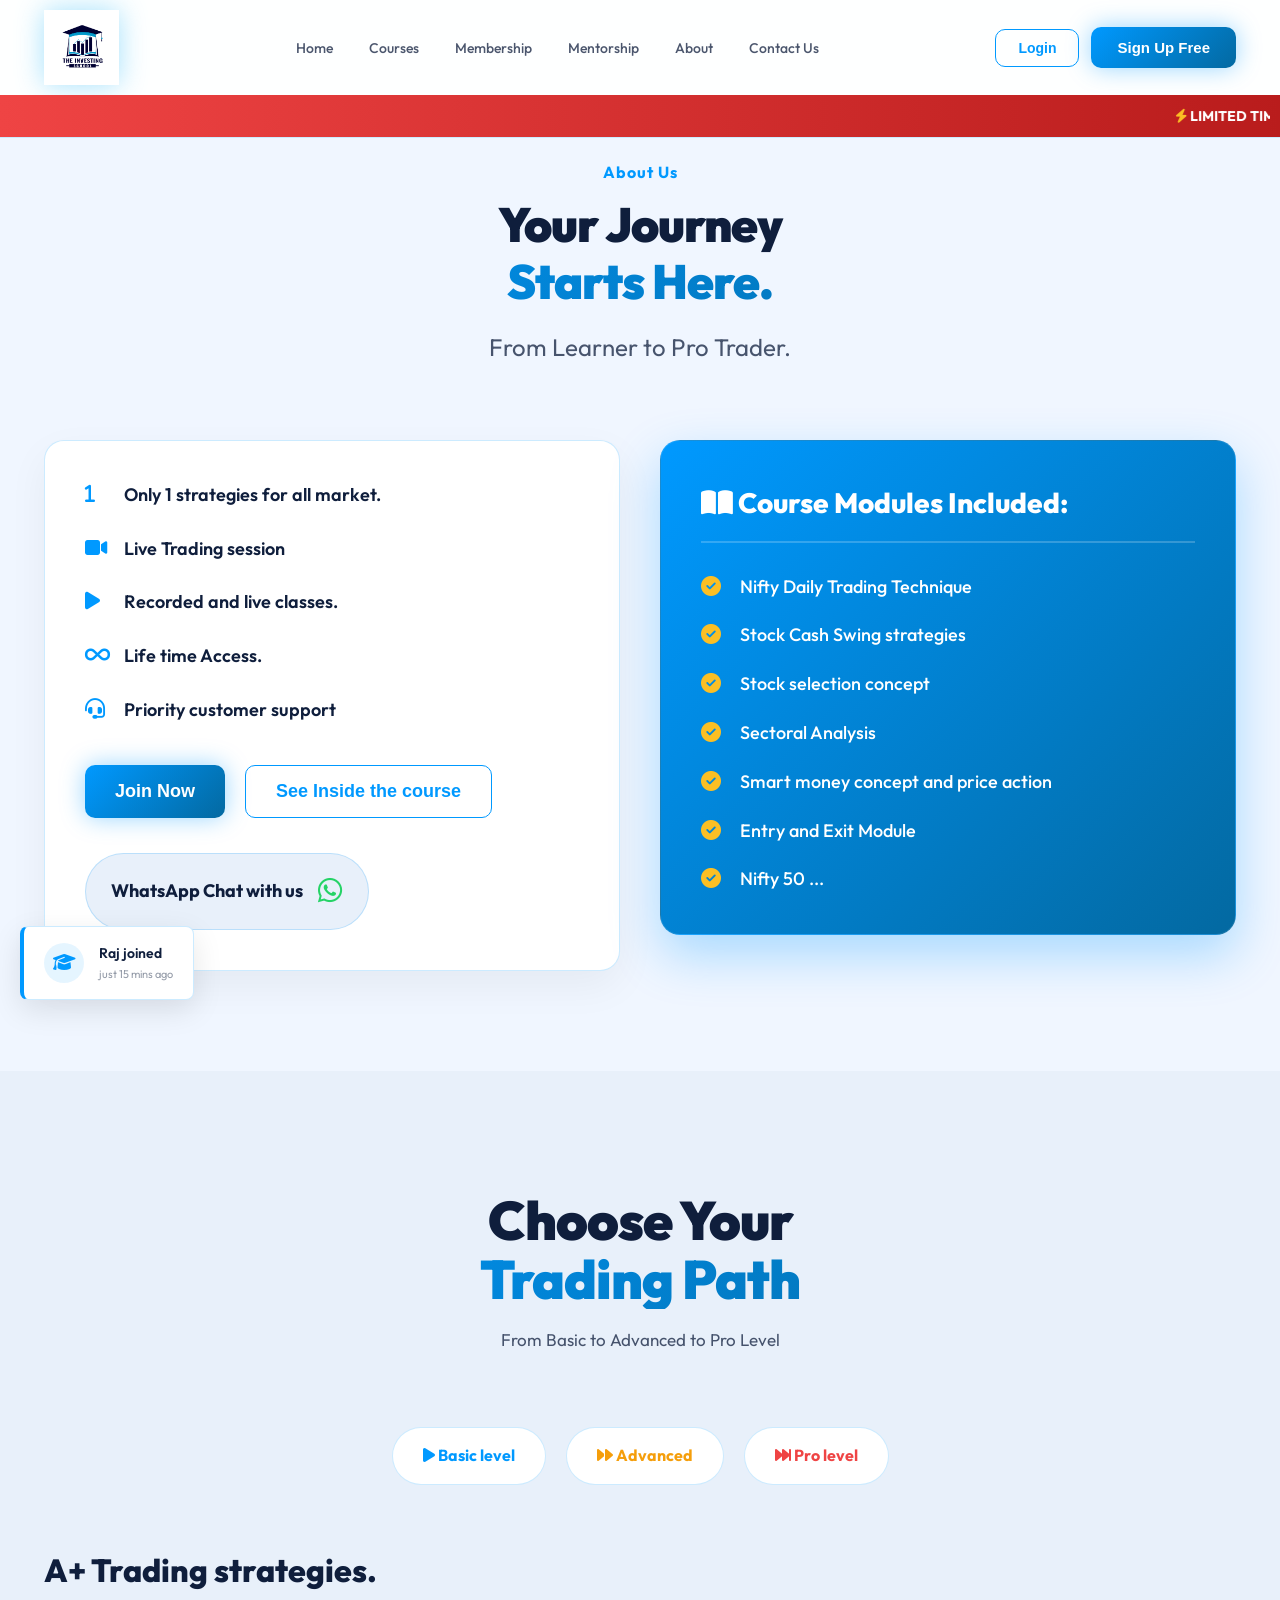
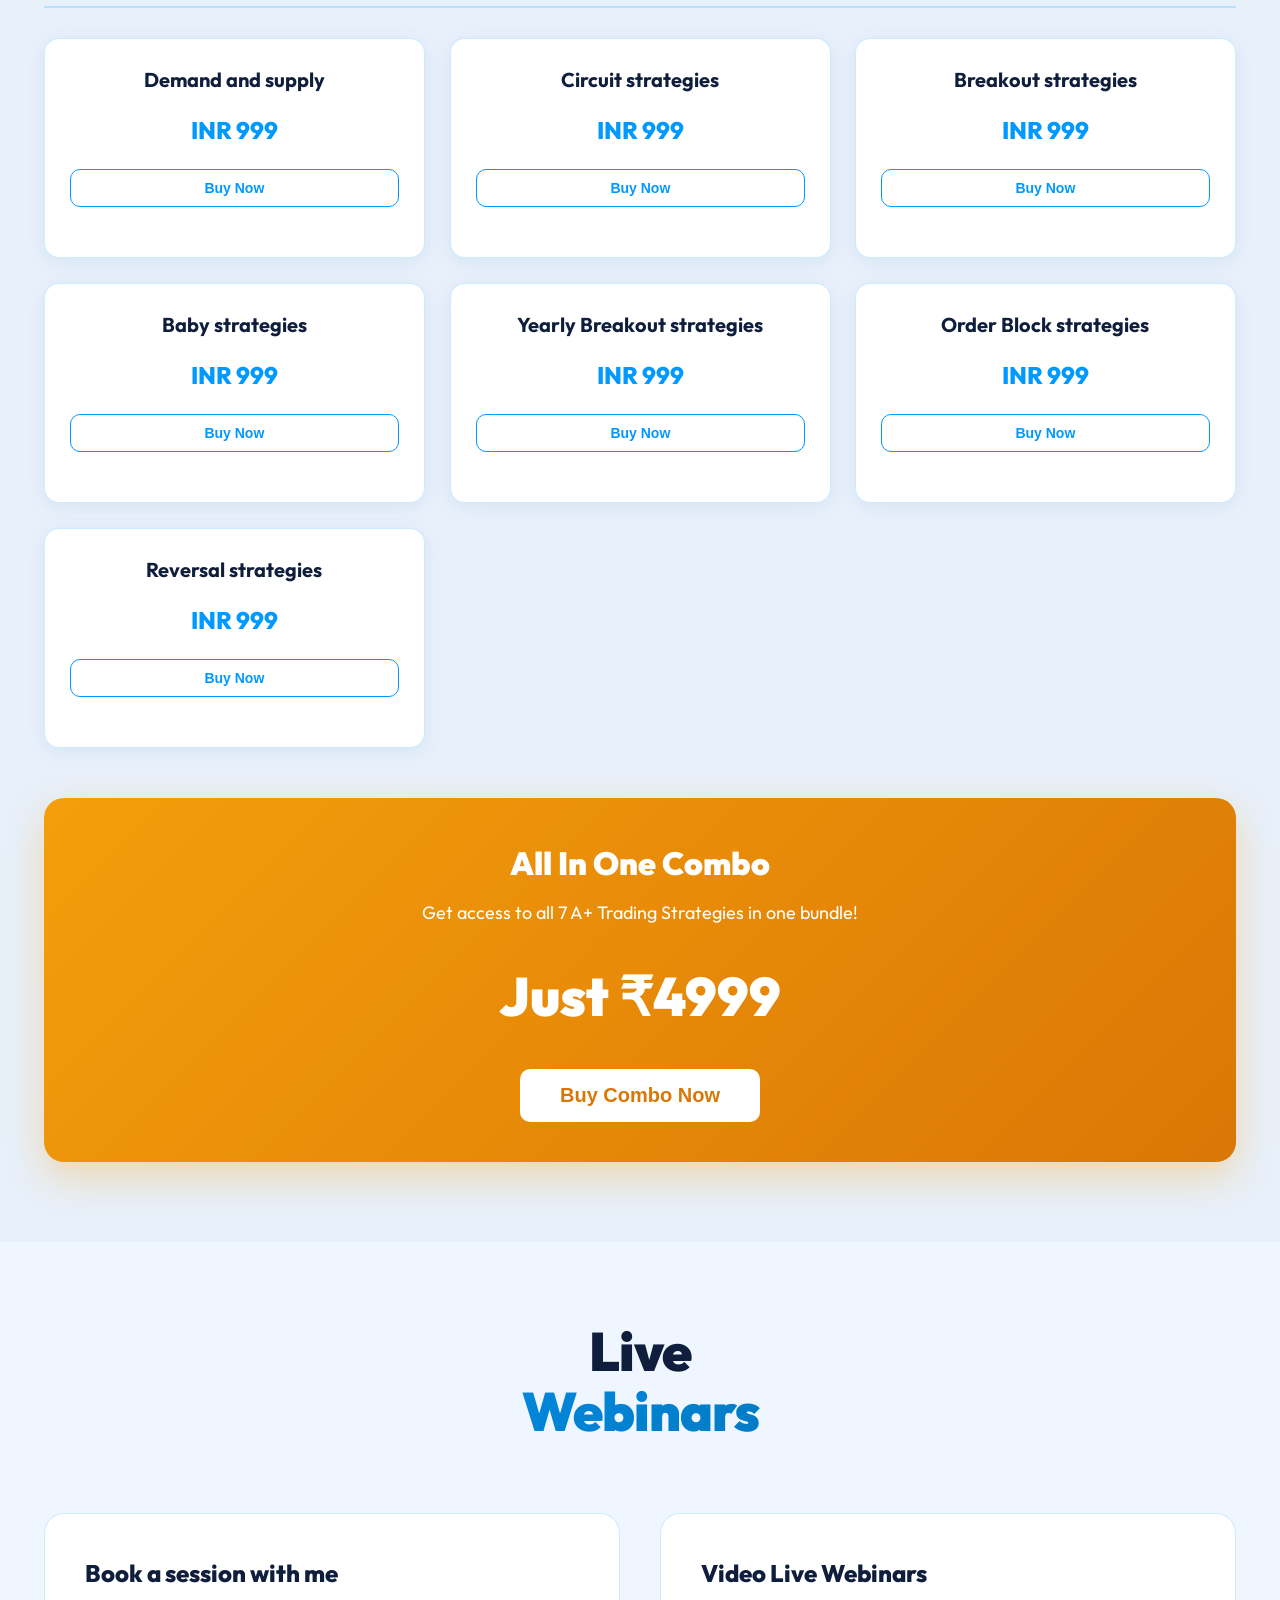
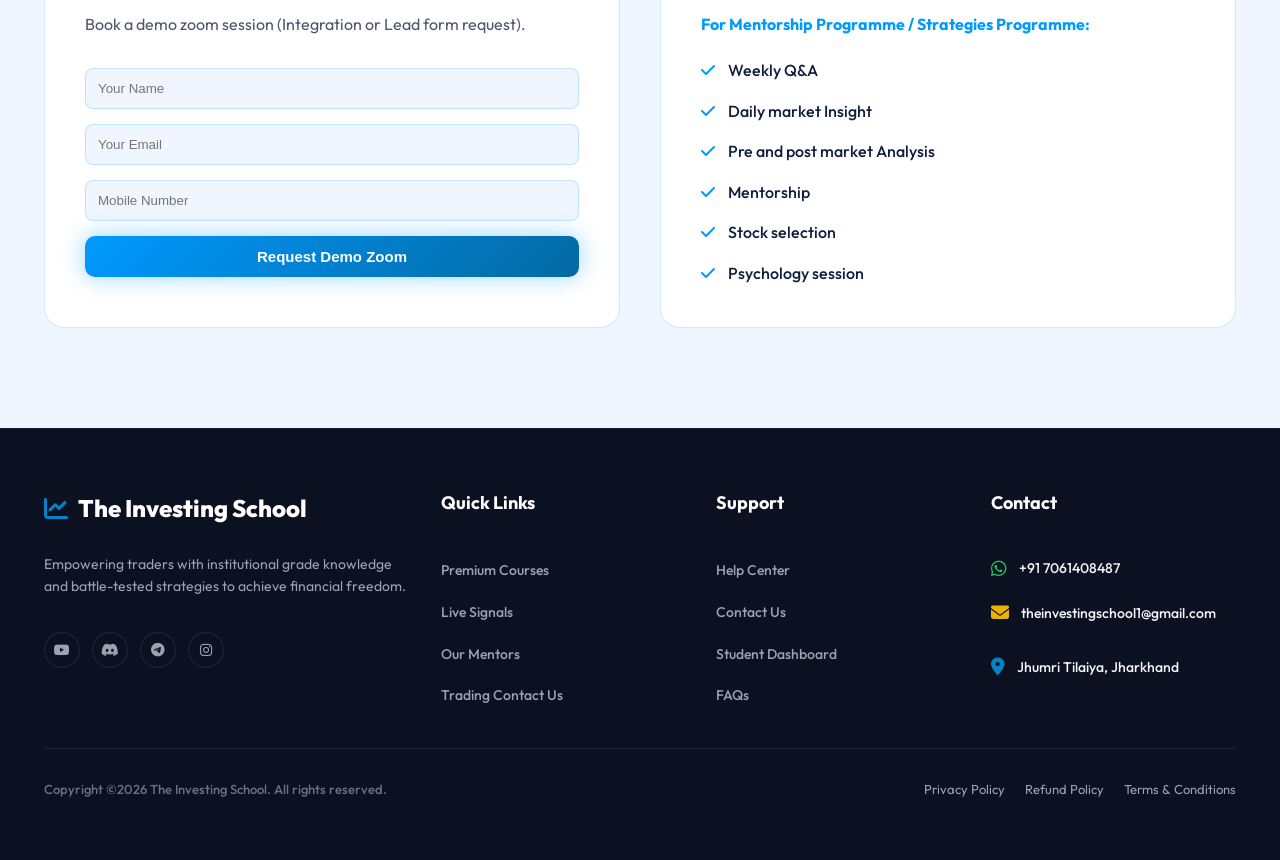
==== commit d608cd5c: "Update member and student stats to 1000+ across all pages" ====
--- a/about.html
+++ b/about.html
@@ -4,7 +4,7 @@
   <meta charset="UTF-8" />
   <meta name="viewport" content="width=device-width, initial-scale=1.0" />
   <title>About Us - The Investing School</title>
-  <meta name="description" content="Master the Stock Market with expert-led courses, live webinars and institutional trading strategies. SEBI Registered. Join 20,000+ Students Today at The Investing School." />
+  <meta name="description" content="Master the Stock Market with expert-led courses, live webinars and institutional trading strategies. SEBI Registered. Join 1000+ Students Today at The Investing School." />
 
   <!-- Google Fonts -->
   <link rel="preconnect" href="https://fonts.googleapis.com" />
--- a/css/extras.css
+++ b/css/extras.css
@@ -389,4 +389,213 @@
   opacity: 1 !important;
 }
 
-
+/* ============================================================ */
+/* === HIGH-IMPACT GRAPHIC BANNERS & VISUAL INFOGRAPHICS      === */
+/* ============================================================ */
+
+/* 1. Hero Announcement Badge Pill */
+.hero-badge-pill {
+  display: inline-flex;
+  align-items: center;
+  gap: 10px;
+  background: rgba(0, 153, 255, 0.08);
+  border: 1px solid rgba(0, 153, 255, 0.28);
+  padding: 8px 18px;
+  border-radius: 40px;
+  font-size: 13px;
+  font-weight: 700;
+  color: var(--blue-l, #38bdf8);
+  margin-bottom: 20px;
+  box-shadow: 0 4px 20px rgba(0, 153, 255, 0.15);
+  backdrop-filter: blur(10px);
+  transition: all 0.3s ease;
+  cursor: pointer;
+}
+.hero-badge-pill:hover {
+  transform: translateY(-2px);
+  border-color: var(--blue);
+  box-shadow: 0 8px 25px rgba(0, 153, 255, 0.3);
+  background: rgba(0, 153, 255, 0.15);
+}
+
+.pulse-dot {
+  width: 8px;
+  height: 8px;
+  background: #22c55e;
+  border-radius: 50%;
+  box-shadow: 0 0 0 0 rgba(34, 197, 94, 0.7);
+  animation: pulseDot 1.8s infinite;
+}
+
+@keyframes pulseDot {
+  0% { transform: scale(0.95); box-shadow: 0 0 0 0 rgba(34, 197, 94, 0.7); }
+  70% { transform: scale(1.1); box-shadow: 0 0 0 10px rgba(34, 197, 94, 0); }
+  100% { transform: scale(0.95); box-shadow: 0 0 0 0 rgba(34, 197, 94, 0); }
+}
+
+/* 2. Floating Live Trading Infographic Cards */
+.floating-trade-card {
+  position: absolute;
+  background: var(--bg-card, #0f1e3c);
+  border: 1.5px solid rgba(0, 153, 255, 0.35);
+  border-radius: 16px;
+  padding: 12px 16px;
+  box-shadow: 0 15px 35px rgba(0, 0, 0, 0.3), 0 0 25px rgba(0, 153, 255, 0.2);
+  backdrop-filter: blur(14px);
+  z-index: 12;
+  display: flex;
+  align-items: center;
+  gap: 12px;
+  animation: floatCard 4.5s ease-in-out infinite;
+}
+
+.floating-trade-card.pos-left {
+  top: 8%;
+  left: -20px;
+  animation-delay: 0s;
+}
+
+.floating-trade-card.pos-right {
+  bottom: 8%;
+  right: -20px;
+  animation-delay: 2.2s;
+}
+
+@keyframes floatCard {
+  0%, 100% { transform: translateY(0) scale(1); }
+  50% { transform: translateY(-10px) scale(1.02); }
+}
+
+.trade-card-icon {
+  width: 38px;
+  height: 38px;
+  border-radius: 10px;
+  background: linear-gradient(135deg, rgba(34, 197, 94, 0.25), rgba(34, 197, 94, 0.08));
+  border: 1px solid rgba(34, 197, 94, 0.4);
+  display: flex;
+  align-items: center;
+  justify-content: center;
+  color: #22c55e;
+  font-size: 16px;
+}
+
+.trade-card-title {
+  font-size: 12px;
+  font-weight: 700;
+  color: #fff;
+}
+
+.trade-card-sub {
+  font-size: 11px;
+  color: #22c55e;
+  font-weight: 600;
+}
+
+/* 3. Graphic Banner Grid & Infographic Cards */
+.graphic-banner-wrapper {
+  margin: 70px 0;
+  position: relative;
+}
+
+.graphic-card-large {
+  background: linear-gradient(135deg, rgba(15, 30, 60, 0.95), rgba(6, 13, 31, 0.98));
+  border: 1.5px solid rgba(0, 153, 255, 0.3);
+  border-radius: 24px;
+  padding: 45px 35px;
+  position: relative;
+  overflow: hidden;
+  box-shadow: 0 20px 50px rgba(0, 153, 255, 0.18);
+}
+
+.graphic-card-large::before {
+  content: '';
+  position: absolute;
+  top: -100px;
+  right: -100px;
+  width: 300px;
+  height: 300px;
+  background: radial-gradient(circle, rgba(0, 153, 255, 0.25), transparent 70%);
+  pointer-events: none;
+}
+
+.graphic-grid-3 {
+  display: grid;
+  grid-template-columns: repeat(3, 1fr);
+  gap: 24px;
+  margin-top: 35px;
+}
+
+.graphic-mini-card {
+  background: rgba(255, 255, 255, 0.04);
+  border: 1px solid rgba(255, 255, 255, 0.08);
+  border-radius: 18px;
+  padding: 26px 22px;
+  transition: all 0.35s ease;
+  position: relative;
+}
+
+.graphic-mini-card:hover {
+  transform: translateY(-6px);
+  background: rgba(0, 153, 255, 0.08);
+  border-color: rgba(0, 153, 255, 0.4);
+  box-shadow: 0 15px 30px rgba(0, 153, 255, 0.2);
+}
+
+.graphic-num-tag {
+  font-size: 12px;
+  font-weight: 800;
+  color: var(--blue);
+  background: rgba(0, 153, 255, 0.15);
+  padding: 4px 12px;
+  border-radius: 20px;
+  display: inline-block;
+  margin-bottom: 14px;
+}
+
+.graphic-card-title {
+  font-size: 18px;
+  font-weight: 800;
+  color: #fff;
+  margin-bottom: 8px;
+}
+
+.graphic-card-desc {
+  font-size: 13.5px;
+  color: var(--w70, rgba(255,255,255,0.75));
+  line-height: 1.6;
+}
+
+/* 4. Live Signal Visual Graphic Box */
+.signal-preview-box {
+  background: rgba(10, 15, 29, 0.9);
+  border: 1.5px solid rgba(34, 197, 94, 0.35);
+  border-radius: 20px;
+  padding: 20px 24px;
+  margin-top: 25px;
+  display: flex;
+  align-items: center;
+  justify-content: space-between;
+  box-shadow: 0 10px 30px rgba(34, 197, 94, 0.15);
+  flex-wrap: wrap;
+  gap: 15px;
+}
+
+.signal-status-pill {
+  background: rgba(34, 197, 94, 0.15);
+  color: #22c55e;
+  font-size: 12px;
+  font-weight: 700;
+  padding: 4px 12px;
+  border-radius: 20px;
+  display: inline-flex;
+  align-items: center;
+  gap: 6px;
+}
+
+@media (max-width: 900px) {
+  .graphic-grid-3 { grid-template-columns: 1fr; }
+  .floating-trade-card { display: none; }
+}
+
+
+
